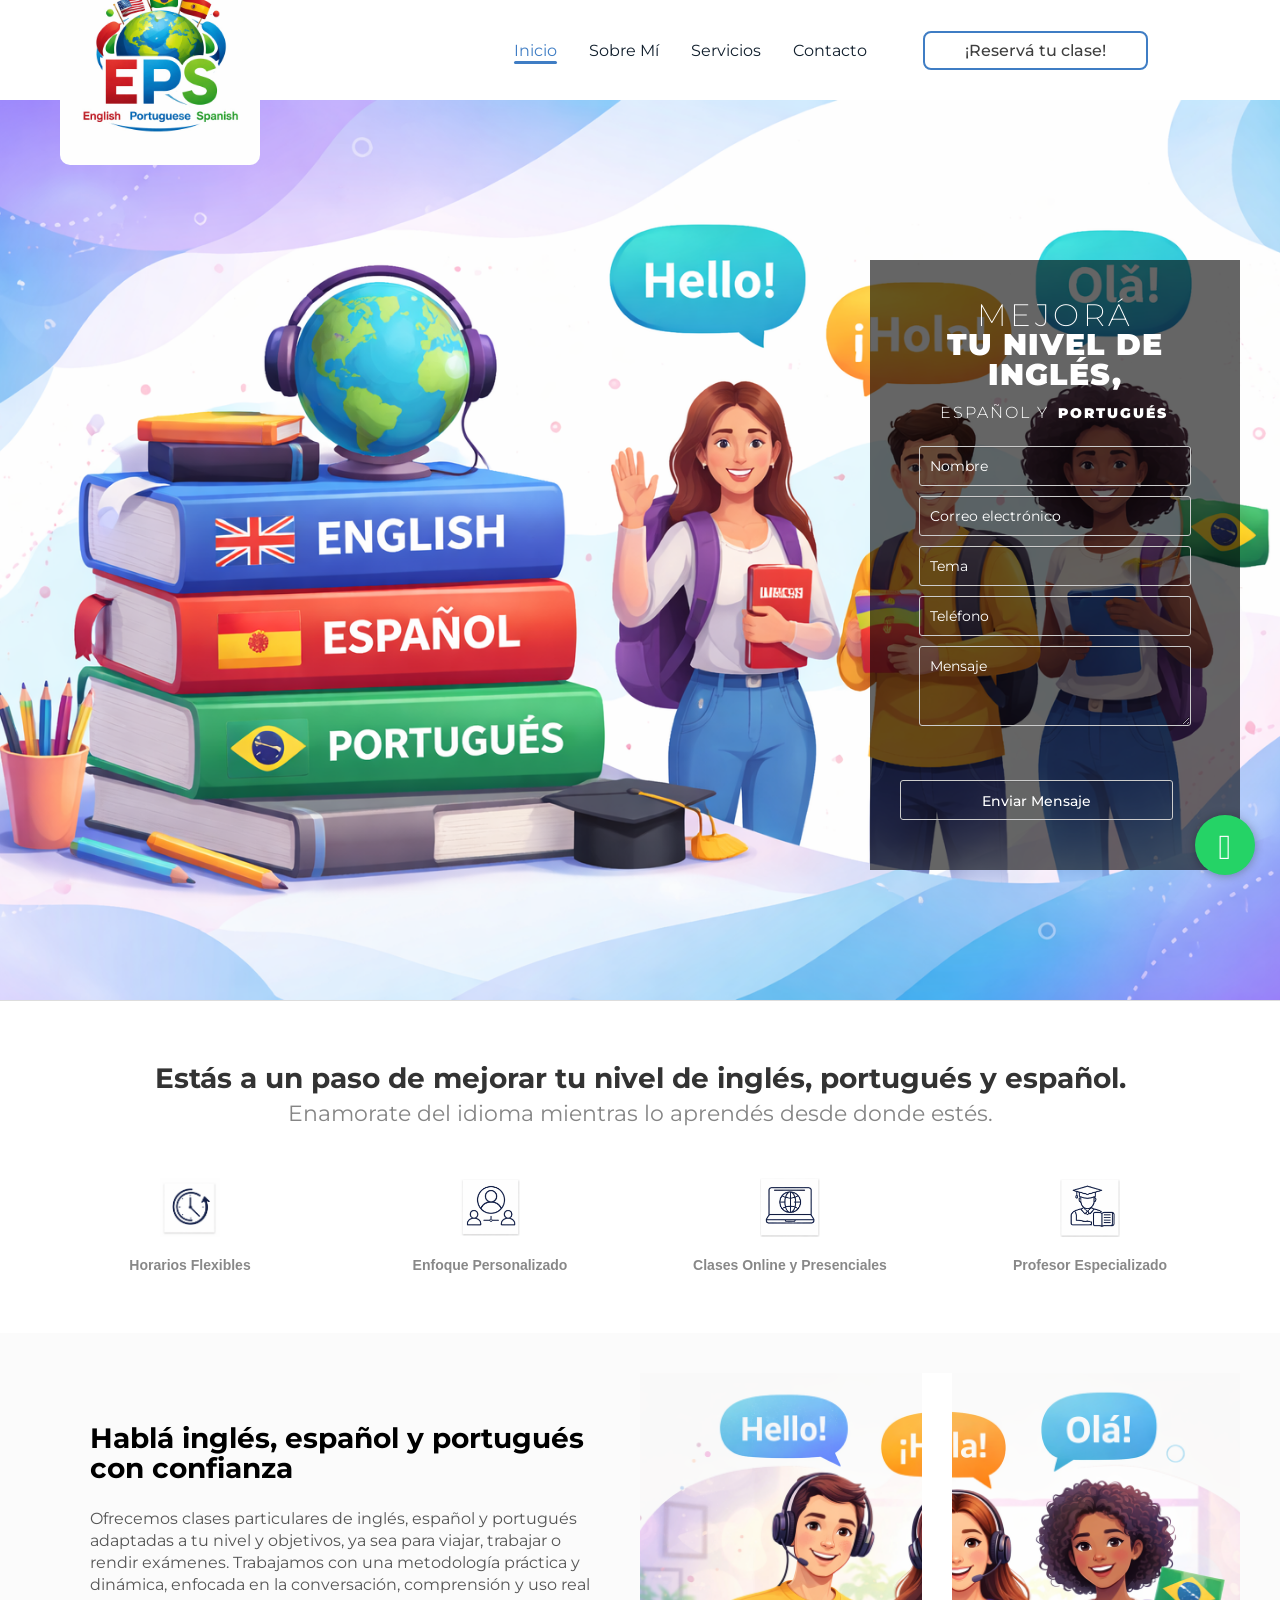
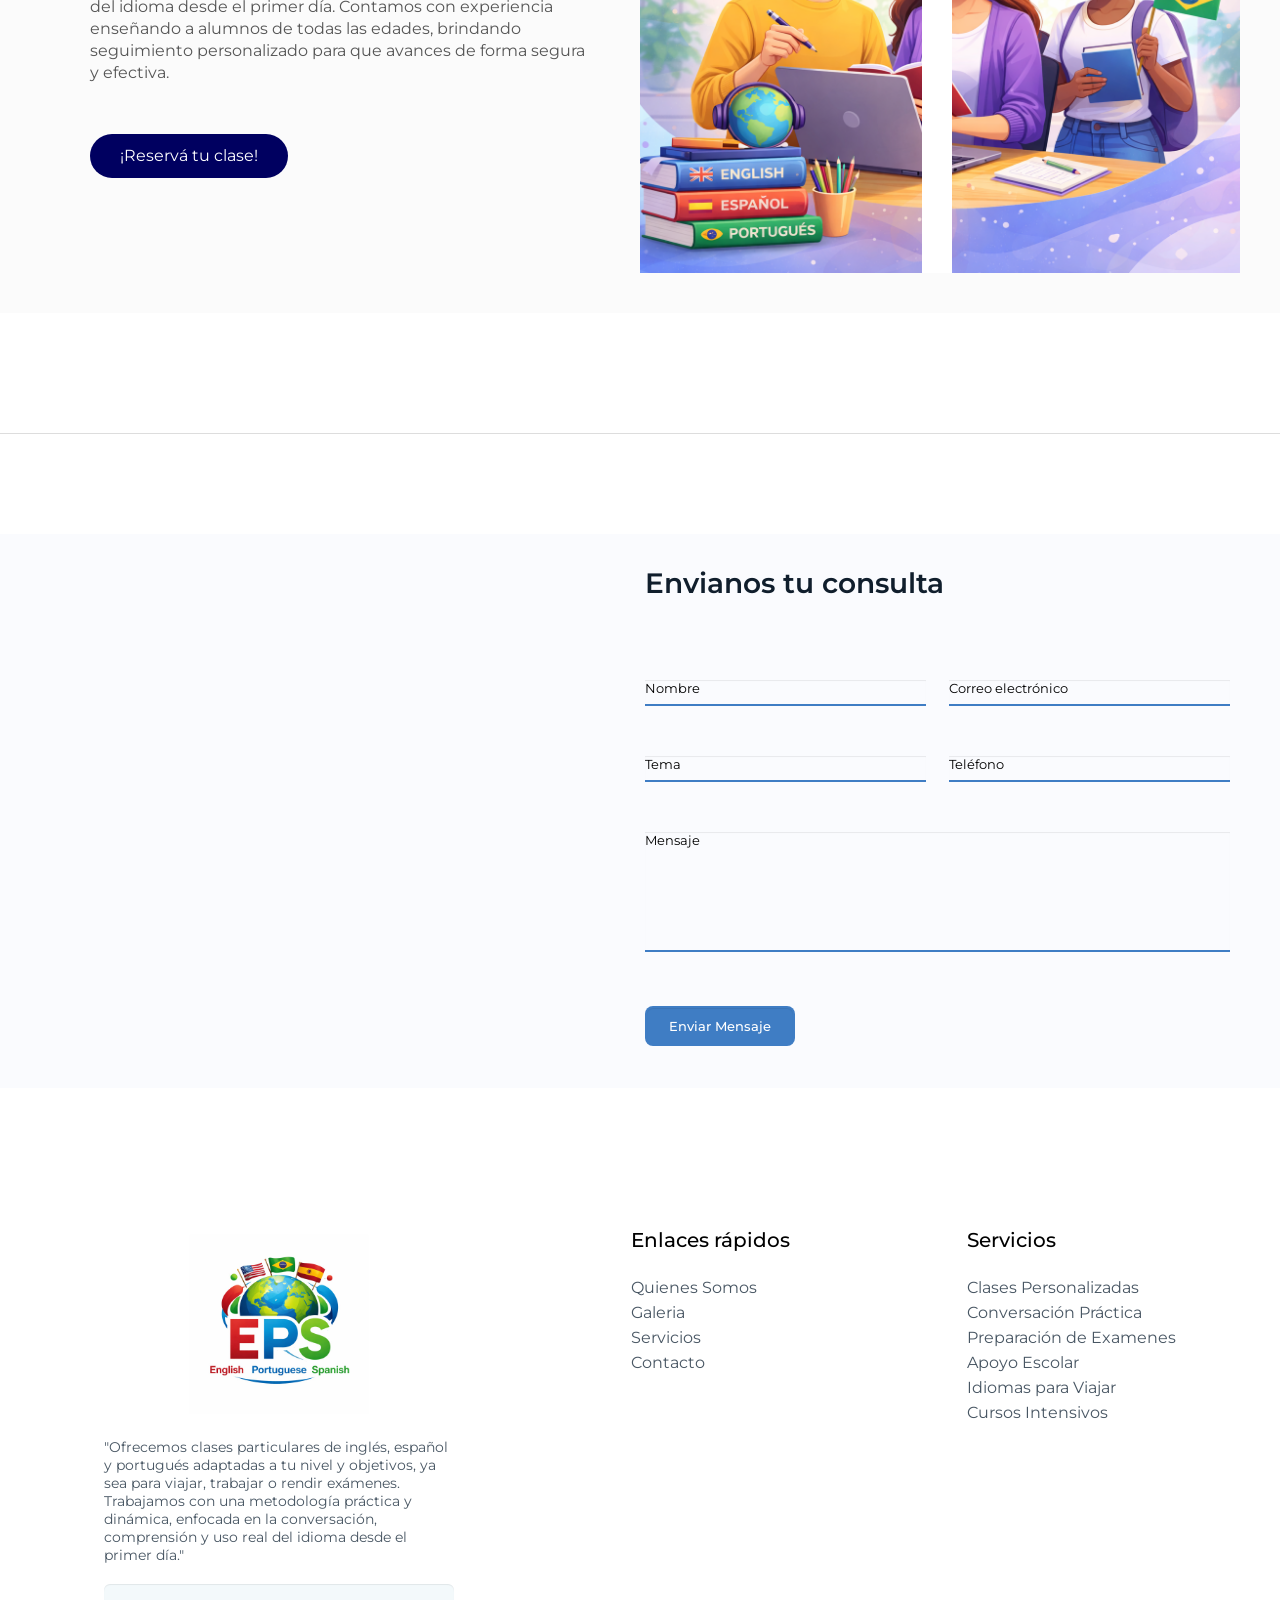
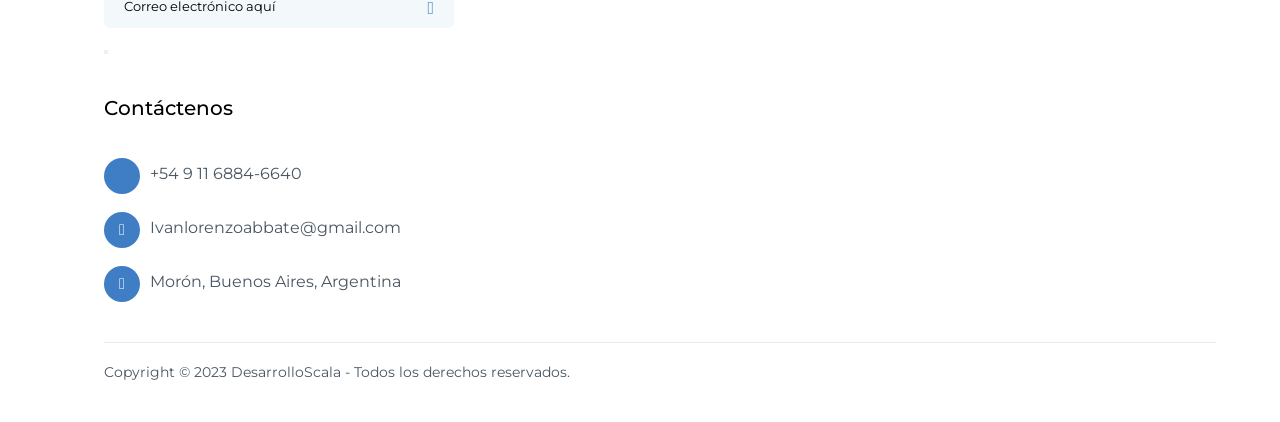
==== index.html @ 0172edfe "ProyectoIvan" ====
<!doctype html>
<html>
<head>
<!-- Google tag (gtag.js) -->
<script async src="https://www.googletagmanager.com/gtag/js?id=G-V6CJ82D95D"></script>
<script>
  window.dataLayer = window.dataLayer || [];
  function gtag(){dataLayer.push(arguments);}
  gtag('js', new Date());

  gtag('config', 'G-V6CJ82D95D');
</script>
<meta charset="utf-8">
<meta name="apple-mobile-web-app-status-bar-style" content="#fff">
<meta name="msapplication-navbutton-color" content="#fff">
<meta name="theme-color" content="#fff">
<link rel="apple-touch-icon-precomposed" href="imagenes/favicon.png?v=V01060220">
<link rel="icon" href="imagenes/favicon.png?v=V01060220"></link>
<link rel="external" href="imagenes/favicon.png?v=<? echo $version;?>"></link>
<meta name="viewport" content="width=device-width" />
<meta http-equiv="Content-Type" content="text/html; charset=utf-8" />
<meta name="SKYPE_TOOLBAR" content="SKYPE_TOOLBAR_PARSER_COMPATIBLE" />
<title>EPS Language Academy</title>
<link href="./imagenes/logooo.jfif" type="image/png" rel="icon">
<meta name="description" content="Laboratorio Especializado en Notebooks"/>

<style>
@import url('https://fonts.googleapis.com/css?family=Montserrat:400,700&display=swap');
</style>
<style type="text/css">
@font-face{font-family:'FontAwesome';src:url('fuentes/fontawesome-webfont.eot?v=4.4.0');src:url('fuentes/fontawesome-webfont.eot?#iefix&v=4.4.0') format('embedded-opentype'),url('fuentes/fontawesome-webfont.woff2?v=4.4.0') format('woff2'),url('fuentes/fontawesome-webfont.woff?v=4.4.0') format('woff'),url('fuentes/fontawesome-webfont.ttf?v=4.4.0') format('truetype'),url('fuentes/fontawesome-webfont.svg?v=4.4.0#fontawesomeregular') format('svg');font-weight:normal;font-style:normal}.fa{display:inline-block;font:normal normal normal 14px/1 FontAwesome;font-size:inherit;text-rendering:auto;-webkit-font-smoothing:antialiased;-moz-osx-font-smoothing:grayscale}.fa-lg{font-size:1.33333333em;line-height:.75em;vertical-align:-15%}.fa-2x{font-size:2em}.fa-3x{font-size:3em}.fa-4x{font-size:4em}.fa-5x{font-size:5em}.fa-fw{width:1.28571429em;text-align:center}.fa-ul{padding-left:0;margin-left:2.14285714em;list-style-type:none}.fa-ul>li{position:relative}.fa-li{position:absolute;left:-2.14285714em;width:2.14285714em;top:.14285714em;text-align:center}.fa-li.fa-lg{left:-1.85714286em}.fa-border{padding:.2em .25em .15em;border:solid .08em #eee;border-radius:.1em}.fa-pull-left{float:left}.fa-pull-right{float:right}.fa.fa-pull-left{margin-right:.3em}.fa.fa-pull-right{margin-left:.3em}.pull-right{float:right}.pull-left{float:left}.fa.pull-left{margin-right:.3em}.fa.pull-right{margin-left:.3em}.fa-spin{-webkit-animation:fa-spin 2s infinite linear;animation:fa-spin 2s infinite linear}.fa-pulse{-webkit-animation:fa-spin 1s infinite steps(8);animation:fa-spin 1s infinite steps(8)}@-webkit-keyframes fa-spin{0%{-webkit-transform:rotate(0deg);transform:rotate(0deg)}100%{-webkit-transform:rotate(359deg);transform:rotate(359deg)}}@keyframes fa-spin{0%{-webkit-transform:rotate(0deg);transform:rotate(0deg)}100%{-webkit-transform:rotate(359deg);transform:rotate(359deg)}}.fa-rotate-90{filter:progid:DXImageTransform.Microsoft.BasicImage(rotation=1);-webkit-transform:rotate(90deg);-ms-transform:rotate(90deg);transform:rotate(90deg)}.fa-rotate-180{filter:progid:DXImageTransform.Microsoft.BasicImage(rotation=2);-webkit-transform:rotate(180deg);-ms-transform:rotate(180deg);transform:rotate(180deg)}.fa-rotate-270{filter:progid:DXImageTransform.Microsoft.BasicImage(rotation=3);-webkit-transform:rotate(270deg);-ms-transform:rotate(270deg);transform:rotate(270deg)}.fa-flip-horizontal{filter:progid:DXImageTransform.Microsoft.BasicImage(rotation=0, mirror=1);-webkit-transform:scale(-1, 1);-ms-transform:scale(-1, 1);transform:scale(-1, 1)}.fa-flip-vertical{filter:progid:DXImageTransform.Microsoft.BasicImage(rotation=2, mirror=1);-webkit-transform:scale(1, -1);-ms-transform:scale(1, -1);transform:scale(1, -1)}:root .fa-rotate-90,:root .fa-rotate-180,:root .fa-rotate-270,:root .fa-flip-horizontal,:root .fa-flip-vertical{filter:none}.fa-stack{position:relative;display:inline-block;width:2em;height:2em;line-height:2em;vertical-align:middle}.fa-stack-1x,.fa-stack-2x{position:absolute;left:0;width:100%;text-align:center}.fa-stack-1x{line-height:inherit}.fa-stack-2x{font-size:2em}.fa-inverse{color:#fff}.fa-glass:before{content:"\f000"}.fa-music:before{content:"\f001"}.fa-search:before{content:"\f002"}.fa-envelope-o:before{content:"\f003"}.fa-heart:before{content:"\f004"}.fa-star:before{content:"\f005"}.fa-star-o:before{content:"\f006"}.fa-user:before{content:"\f007"}.fa-film:before{content:"\f008"}.fa-th-large:before{content:"\f009"}.fa-th:before{content:"\f00a"}.fa-th-list:before{content:"\f00b"}.fa-check:before{content:"\f00c"}.fa-remove:before,.fa-close:before,.fa-times:before{content:"\f00d"}.fa-search-plus:before{content:"\f00e"}.fa-search-minus:before{content:"\f010"}.fa-power-off:before{content:"\f011"}.fa-signal:before{content:"\f012"}.fa-gear:before,.fa-cog:before{content:"\f013"}.fa-trash-o:before{content:"\f014"}.fa-home:before{content:"\f015"}.fa-file-o:before{content:"\f016"}.fa-clock-o:before{content:"\f017"}.fa-road:before{content:"\f018"}.fa-download:before{content:"\f019"}.fa-arrow-circle-o-down:before{content:"\f01a"}.fa-arrow-circle-o-up:before{content:"\f01b"}.fa-inbox:before{content:"\f01c"}.fa-play-circle-o:before{content:"\f01d"}.fa-rotate-right:before,.fa-repeat:before{content:"\f01e"}.fa-refresh:before{content:"\f021"}.fa-list-alt:before{content:"\f022"}.fa-lock:before{content:"\f023"}.fa-flag:before{content:"\f024"}.fa-headphones:before{content:"\f025"}.fa-volume-off:before{content:"\f026"}.fa-volume-down:before{content:"\f027"}.fa-volume-up:before{content:"\f028"}.fa-qrcode:before{content:"\f029"}.fa-barcode:before{content:"\f02a"}.fa-tag:before{content:"\f02b"}.fa-tags:before{content:"\f02c"}.fa-book:before{content:"\f02d"}.fa-bookmark:before{content:"\f02e"}.fa-print:before{content:"\f02f"}.fa-camera:before{content:"\f030"}.fa-font:before{content:"\f031"}.fa-bold:before{content:"\f032"}.fa-italic:before{content:"\f033"}.fa-text-height:before{content:"\f034"}.fa-text-width:before{content:"\f035"}.fa-align-left:before{content:"\f036"}.fa-align-center:before{content:"\f037"}.fa-align-right:before{content:"\f038"}.fa-align-justify:before{content:"\f039"}.fa-list:before{content:"\f03a"}.fa-dedent:before,.fa-outdent:before{content:"\f03b"}.fa-indent:before{content:"\f03c"}.fa-video-camera:before{content:"\f03d"}.fa-photo:before,.fa-image:before,.fa-picture-o:before{content:"\f03e"}.fa-pencil:before{content:"\f040"}.fa-map-marker:before{content:"\f041"}.fa-adjust:before{content:"\f042"}.fa-tint:before{content:"\f043"}.fa-edit:before,.fa-pencil-square-o:before{content:"\f044"}.fa-share-square-o:before{content:"\f045"}.fa-check-square-o:before{content:"\f046"}.fa-arrows:before{content:"\f047"}.fa-step-backward:before{content:"\f048"}.fa-fast-backward:before{content:"\f049"}.fa-backward:before{content:"\f04a"}.fa-play:before{content:"\f04b"}.fa-pause:before{content:"\f04c"}.fa-stop:before{content:"\f04d"}.fa-forward:before{content:"\f04e"}.fa-fast-forward:before{content:"\f050"}.fa-step-forward:before{content:"\f051"}.fa-eject:before{content:"\f052"}.fa-chevron-left:before{content:"\f053"}.fa-chevron-right:before{content:"\f054"}.fa-plus-circle:before{content:"\f055"}.fa-minus-circle:before{content:"\f056"}.fa-times-circle:before{content:"\f057"}.fa-check-circle:before{content:"\f058"}.fa-question-circle:before{content:"\f059"}.fa-info-circle:before{content:"\f05a"}.fa-crosshairs:before{content:"\f05b"}.fa-times-circle-o:before{content:"\f05c"}.fa-check-circle-o:before{content:"\f05d"}.fa-ban:before{content:"\f05e"}.fa-arrow-left:before{content:"\f060"}.fa-arrow-right:before{content:"\f061"}.fa-arrow-up:before{content:"\f062"}.fa-arrow-down:before{content:"\f063"}.fa-mail-forward:before,.fa-share:before{content:"\f064"}.fa-expand:before{content:"\f065"}.fa-compress:before{content:"\f066"}.fa-plus:before{content:"\f067"}.fa-minus:before{content:"\f068"}.fa-asterisk:before{content:"\f069"}.fa-exclamation-circle:before{content:"\f06a"}.fa-gift:before{content:"\f06b"}.fa-leaf:before{content:"\f06c"}.fa-fire:before{content:"\f06d"}.fa-eye:before{content:"\f06e"}.fa-eye-slash:before{content:"\f070"}.fa-warning:before,.fa-exclamation-triangle:before{content:"\f071"}.fa-plane:before{content:"\f072"}.fa-calendar:before{content:"\f073"}.fa-random:before{content:"\f074"}.fa-comment:before{content:"\f075"}.fa-magnet:before{content:"\f076"}.fa-chevron-up:before{content:"\f077"}.fa-chevron-down:before{content:"\f078"}.fa-retweet:before{content:"\f079"}.fa-shopping-cart:before{content:"\f07a"}.fa-folder:before{content:"\f07b"}.fa-folder-open:before{content:"\f07c"}.fa-arrows-v:before{content:"\f07d"}.fa-arrows-h:before{content:"\f07e"}.fa-bar-chart-o:before,.fa-bar-chart:before{content:"\f080"}.fa-twitter-square:before{content:"\f081"}.fa-facebook-square:before{content:"\f082"}.fa-camera-retro:before{content:"\f083"}.fa-key:before{content:"\f084"}.fa-gears:before,.fa-cogs:before{content:"\f085"}.fa-comments:before{content:"\f086"}.fa-thumbs-o-up:before{content:"\f087"}.fa-thumbs-o-down:before{content:"\f088"}.fa-star-half:before{content:"\f089"}.fa-heart-o:before{content:"\f08a"}.fa-sign-out:before{content:"\f08b"}.fa-linkedin-square:before{content:"\f08c"}.fa-thumb-tack:before{content:"\f08d"}.fa-external-link:before{content:"\f08e"}.fa-sign-in:before{content:"\f090"}.fa-trophy:before{content:"\f091"}.fa-github-square:before{content:"\f092"}.fa-upload:before{content:"\f093"}.fa-lemon-o:before{content:"\f094"}.fa-phone:before{content:"\f095"}.fa-square-o:before{content:"\f096"}.fa-bookmark-o:before{content:"\f097"}.fa-phone-square:before{content:"\f098"}.fa-twitter:before{content:"\f099"}.fa-facebook-f:before,.fa-facebook:before{content:"\f09a"}.fa-github:before{content:"\f09b"}.fa-unlock:before{content:"\f09c"}.fa-credit-card:before{content:"\f09d"}.fa-feed:before,.fa-rss:before{content:"\f09e"}.fa-hdd-o:before{content:"\f0a0"}.fa-bullhorn:before{content:"\f0a1"}.fa-bell:before{content:"\f0f3"}.fa-certificate:before{content:"\f0a3"}.fa-hand-o-right:before{content:"\f0a4"}.fa-hand-o-left:before{content:"\f0a5"}.fa-hand-o-up:before{content:"\f0a6"}.fa-hand-o-down:before{content:"\f0a7"}.fa-arrow-circle-left:before{content:"\f0a8"}.fa-arrow-circle-right:before{content:"\f0a9"}.fa-arrow-circle-up:before{content:"\f0aa"}.fa-arrow-circle-down:before{content:"\f0ab"}.fa-globe:before{content:"\f0ac"}.fa-wrench:before{content:"\f0ad"}.fa-tasks:before{content:"\f0ae"}.fa-filter:before{content:"\f0b0"}.fa-briefcase:before{content:"\f0b1"}.fa-arrows-alt:before{content:"\f0b2"}.fa-group:before,.fa-users:before{content:"\f0c0"}.fa-chain:before,.fa-link:before{content:"\f0c1"}.fa-cloud:before{content:"\f0c2"}.fa-flask:before{content:"\f0c3"}.fa-cut:before,.fa-scissors:before{content:"\f0c4"}.fa-copy:before,.fa-files-o:before{content:"\f0c5"}.fa-paperclip:before{content:"\f0c6"}.fa-save:before,.fa-floppy-o:before{content:"\f0c7"}.fa-square:before{content:"\f0c8"}.fa-navicon:before,.fa-reorder:before,.fa-bars:before{content:"\f0c9"}.fa-list-ul:before{content:"\f0ca"}.fa-list-ol:before{content:"\f0cb"}.fa-strikethrough:before{content:"\f0cc"}.fa-underline:before{content:"\f0cd"}.fa-table:before{content:"\f0ce"}.fa-magic:before{content:"\f0d0"}.fa-truck:before{content:"\f0d1"}.fa-pinterest:before{content:"\f0d2"}.fa-pinterest-square:before{content:"\f0d3"}.fa-google-plus-square:before{content:"\f0d4"}.fa-google-plus:before{content:"\f0d5"}.fa-money:before{content:"\f0d6"}.fa-caret-down:before{content:"\f0d7"}.fa-caret-up:before{content:"\f0d8"}.fa-caret-left:before{content:"\f0d9"}.fa-caret-right:before{content:"\f0da"}.fa-columns:before{content:"\f0db"}.fa-unsorted:before,.fa-sort:before{content:"\f0dc"}.fa-sort-down:before,.fa-sort-desc:before{content:"\f0dd"}.fa-sort-up:before,.fa-sort-asc:before{content:"\f0de"}.fa-envelope:before{content:"\f0e0"}.fa-linkedin:before{content:"\f0e1"}.fa-rotate-left:before,.fa-undo:before{content:"\f0e2"}.fa-legal:before,.fa-gavel:before{content:"\f0e3"}.fa-dashboard:before,.fa-tachometer:before{content:"\f0e4"}.fa-comment-o:before{content:"\f0e5"}.fa-comments-o:before{content:"\f0e6"}.fa-flash:before,.fa-bolt:before{content:"\f0e7"}.fa-sitemap:before{content:"\f0e8"}.fa-umbrella:before{content:"\f0e9"}.fa-paste:before,.fa-clipboard:before{content:"\f0ea"}.fa-lightbulb-o:before{content:"\f0eb"}.fa-exchange:before{content:"\f0ec"}.fa-cloud-download:before{content:"\f0ed"}.fa-cloud-upload:before{content:"\f0ee"}.fa-user-md:before{content:"\f0f0"}.fa-stethoscope:before{content:"\f0f1"}.fa-suitcase:before{content:"\f0f2"}.fa-bell-o:before{content:"\f0a2"}.fa-coffee:before{content:"\f0f4"}.fa-cutlery:before{content:"\f0f5"}.fa-file-text-o:before{content:"\f0f6"}.fa-building-o:before{content:"\f0f7"}.fa-hospital-o:before{content:"\f0f8"}.fa-ambulance:before{content:"\f0f9"}.fa-medkit:before{content:"\f0fa"}.fa-fighter-jet:before{content:"\f0fb"}.fa-beer:before{content:"\f0fc"}.fa-h-square:before{content:"\f0fd"}.fa-plus-square:before{content:"\f0fe"}.fa-angle-double-left:before{content:"\f100"}.fa-angle-double-right:before{content:"\f101"}.fa-angle-double-up:before{content:"\f102"}.fa-angle-double-down:before{content:"\f103"}.fa-angle-left:before{content:"\f104"}.fa-angle-right:before{content:"\f105"}.fa-angle-up:before{content:"\f106"}.fa-angle-down:before{content:"\f107"}.fa-desktop:before{content:"\f108"}.fa-laptop:before{content:"\f109"}.fa-tablet:before{content:"\f10a"}.fa-mobile-phone:before,.fa-mobile:before{content:"\f10b"}.fa-circle-o:before{content:"\f10c"}.fa-quote-left:before{content:"\f10d"}.fa-quote-right:before{content:"\f10e"}.fa-spinner:before{content:"\f110"}.fa-circle:before{content:"\f111"}.fa-mail-reply:before,.fa-reply:before{content:"\f112"}.fa-github-alt:before{content:"\f113"}.fa-folder-o:before{content:"\f114"}.fa-folder-open-o:before{content:"\f115"}.fa-smile-o:before{content:"\f118"}.fa-frown-o:before{content:"\f119"}.fa-meh-o:before{content:"\f11a"}.fa-gamepad:before{content:"\f11b"}.fa-keyboard-o:before{content:"\f11c"}.fa-flag-o:before{content:"\f11d"}.fa-flag-checkered:before{content:"\f11e"}.fa-terminal:before{content:"\f120"}.fa-code:before{content:"\f121"}.fa-mail-reply-all:before,.fa-reply-all:before{content:"\f122"}.fa-star-half-empty:before,.fa-star-half-full:before,.fa-star-half-o:before{content:"\f123"}.fa-location-arrow:before{content:"\f124"}.fa-crop:before{content:"\f125"}.fa-code-fork:before{content:"\f126"}.fa-unlink:before,.fa-chain-broken:before{content:"\f127"}.fa-question:before{content:"\f128"}.fa-info:before{content:"\f129"}.fa-exclamation:before{content:"\f12a"}.fa-superscript:before{content:"\f12b"}.fa-subscript:before{content:"\f12c"}.fa-eraser:before{content:"\f12d"}.fa-puzzle-piece:before{content:"\f12e"}.fa-microphone:before{content:"\f130"}.fa-microphone-slash:before{content:"\f131"}.fa-shield:before{content:"\f132"}.fa-calendar-o:before{content:"\f133"}.fa-fire-extinguisher:before{content:"\f134"}.fa-rocket:before{content:"\f135"}.fa-maxcdn:before{content:"\f136"}.fa-chevron-circle-left:before{content:"\f137"}.fa-chevron-circle-right:before{content:"\f138"}.fa-chevron-circle-up:before{content:"\f139"}.fa-chevron-circle-down:before{content:"\f13a"}.fa-html5:before{content:"\f13b"}.fa-css3:before{content:"\f13c"}.fa-anchor:before{content:"\f13d"}.fa-unlock-alt:before{content:"\f13e"}.fa-bullseye:before{content:"\f140"}.fa-ellipsis-h:before{content:"\f141"}.fa-ellipsis-v:before{content:"\f142"}.fa-rss-square:before{content:"\f143"}.fa-play-circle:before{content:"\f144"}.fa-ticket:before{content:"\f145"}.fa-minus-square:before{content:"\f146"}.fa-minus-square-o:before{content:"\f147"}.fa-level-up:before{content:"\f148"}.fa-level-down:before{content:"\f149"}.fa-check-square:before{content:"\f14a"}.fa-pencil-square:before{content:"\f14b"}.fa-external-link-square:before{content:"\f14c"}.fa-share-square:before{content:"\f14d"}.fa-compass:before{content:"\f14e"}.fa-toggle-down:before,.fa-caret-square-o-down:before{content:"\f150"}.fa-toggle-up:before,.fa-caret-square-o-up:before{content:"\f151"}.fa-toggle-right:before,.fa-caret-square-o-right:before{content:"\f152"}.fa-euro:before,.fa-eur:before{content:"\f153"}.fa-gbp:before{content:"\f154"}.fa-dollar:before,.fa-usd:before{content:"\f155"}.fa-rupee:before,.fa-inr:before{content:"\f156"}.fa-cny:before,.fa-rmb:before,.fa-yen:before,.fa-jpy:before{content:"\f157"}.fa-ruble:before,.fa-rouble:before,.fa-rub:before{content:"\f158"}.fa-won:before,.fa-krw:before{content:"\f159"}.fa-bitcoin:before,.fa-btc:before{content:"\f15a"}.fa-file:before{content:"\f15b"}.fa-file-text:before{content:"\f15c"}.fa-sort-alpha-asc:before{content:"\f15d"}.fa-sort-alpha-desc:before{content:"\f15e"}.fa-sort-amount-asc:before{content:"\f160"}.fa-sort-amount-desc:before{content:"\f161"}.fa-sort-numeric-asc:before{content:"\f162"}.fa-sort-numeric-desc:before{content:"\f163"}.fa-thumbs-up:before{content:"\f164"}.fa-thumbs-down:before{content:"\f165"}.fa-youtube-square:before{content:"\f166"}.fa-youtube:before{content:"\f167"}.fa-xing:before{content:"\f168"}.fa-xing-square:before{content:"\f169"}.fa-youtube-play:before{content:"\f16a"}.fa-dropbox:before{content:"\f16b"}.fa-stack-overflow:before{content:"\f16c"}.fa-instagram:before{content:"\f16d"}.fa-flickr:before{content:"\f16e"}.fa-adn:before{content:"\f170"}.fa-bitbucket:before{content:"\f171"}.fa-bitbucket-square:before{content:"\f172"}.fa-tumblr:before{content:"\f173"}.fa-tumblr-square:before{content:"\f174"}.fa-long-arrow-down:before{content:"\f175"}.fa-long-arrow-up:before{content:"\f176"}.fa-long-arrow-left:before{content:"\f177"}.fa-long-arrow-right:before{content:"\f178"}.fa-apple:before{content:"\f179"}.fa-windows:before{content:"\f17a"}.fa-android:before{content:"\f17b"}.fa-linux:before{content:"\f17c"}.fa-dribbble:before{content:"\f17d"}.fa-skype:before{content:"\f17e"}.fa-foursquare:before{content:"\f180"}.fa-trello:before{content:"\f181"}.fa-female:before{content:"\f182"}.fa-male:before{content:"\f183"}.fa-gittip:before,.fa-gratipay:before{content:"\f184"}.fa-sun-o:before{content:"\f185"}.fa-moon-o:before{content:"\f186"}.fa-archive:before{content:"\f187"}.fa-bug:before{content:"\f188"}.fa-vk:before{content:"\f189"}.fa-weibo:before{content:"\f18a"}.fa-renren:before{content:"\f18b"}.fa-pagelines:before{content:"\f18c"}.fa-stack-exchange:before{content:"\f18d"}.fa-arrow-circle-o-right:before{content:"\f18e"}.fa-arrow-circle-o-left:before{content:"\f190"}.fa-toggle-left:before,.fa-caret-square-o-left:before{content:"\f191"}.fa-dot-circle-o:before{content:"\f192"}.fa-wheelchair:before{content:"\f193"}.fa-vimeo-square:before{content:"\f194"}.fa-turkish-lira:before,.fa-try:before{content:"\f195"}.fa-plus-square-o:before{content:"\f196"}.fa-space-shuttle:before{content:"\f197"}.fa-slack:before{content:"\f198"}.fa-envelope-square:before{content:"\f199"}.fa-wordpress:before{content:"\f19a"}.fa-openid:before{content:"\f19b"}.fa-institution:before,.fa-bank:before,.fa-university:before{content:"\f19c"}.fa-mortar-board:before,.fa-graduation-cap:before{content:"\f19d"}.fa-yahoo:before{content:"\f19e"}.fa-google:before{content:"\f1a0"}.fa-reddit:before{content:"\f1a1"}.fa-reddit-square:before{content:"\f1a2"}.fa-stumbleupon-circle:before{content:"\f1a3"}.fa-stumbleupon:before{content:"\f1a4"}.fa-delicious:before{content:"\f1a5"}.fa-digg:before{content:"\f1a6"}.fa-pied-piper:before{content:"\f1a7"}.fa-pied-piper-alt:before{content:"\f1a8"}.fa-drupal:before{content:"\f1a9"}.fa-joomla:before{content:"\f1aa"}.fa-language:before{content:"\f1ab"}.fa-fax:before{content:"\f1ac"}.fa-building:before{content:"\f1ad"}.fa-child:before{content:"\f1ae"}.fa-paw:before{content:"\f1b0"}.fa-spoon:before{content:"\f1b1"}.fa-cube:before{content:"\f1b2"}.fa-cubes:before{content:"\f1b3"}.fa-behance:before{content:"\f1b4"}.fa-behance-square:before{content:"\f1b5"}.fa-steam:before{content:"\f1b6"}.fa-steam-square:before{content:"\f1b7"}.fa-recycle:before{content:"\f1b8"}.fa-automobile:before,.fa-car:before{content:"\f1b9"}.fa-cab:before,.fa-taxi:before{content:"\f1ba"}.fa-tree:before{content:"\f1bb"}.fa-spotify:before{content:"\f1bc"}.fa-deviantart:before{content:"\f1bd"}.fa-soundcloud:before{content:"\f1be"}.fa-database:before{content:"\f1c0"}.fa-file-pdf-o:before{content:"\f1c1"}.fa-file-word-o:before{content:"\f1c2"}.fa-file-excel-o:before{content:"\f1c3"}.fa-file-powerpoint-o:before{content:"\f1c4"}.fa-file-photo-o:before,.fa-file-picture-o:before,.fa-file-image-o:before{content:"\f1c5"}.fa-file-zip-o:before,.fa-file-archive-o:before{content:"\f1c6"}.fa-file-sound-o:before,.fa-file-audio-o:before{content:"\f1c7"}.fa-file-movie-o:before,.fa-file-video-o:before{content:"\f1c8"}.fa-file-code-o:before{content:"\f1c9"}.fa-vine:before{content:"\f1ca"}.fa-codepen:before{content:"\f1cb"}.fa-jsfiddle:before{content:"\f1cc"}.fa-life-bouy:before,.fa-life-buoy:before,.fa-life-saver:before,.fa-support:before,.fa-life-ring:before{content:"\f1cd"}.fa-circle-o-notch:before{content:"\f1ce"}.fa-ra:before,.fa-rebel:before{content:"\f1d0"}.fa-ge:before,.fa-empire:before{content:"\f1d1"}.fa-git-square:before{content:"\f1d2"}.fa-git:before{content:"\f1d3"}.fa-y-combinator-square:before,.fa-yc-square:before,.fa-hacker-news:before{content:"\f1d4"}.fa-tencent-weibo:before{content:"\f1d5"}.fa-qq:before{content:"\f1d6"}.fa-wechat:before,.fa-weixin:before{content:"\f1d7"}.fa-send:before,.fa-paper-plane:before{content:"\f1d8"}.fa-send-o:before,.fa-paper-plane-o:before{content:"\f1d9"}.fa-history:before{content:"\f1da"}.fa-circle-thin:before{content:"\f1db"}.fa-header:before{content:"\f1dc"}.fa-paragraph:before{content:"\f1dd"}.fa-sliders:before{content:"\f1de"}.fa-share-alt:before{content:"\f1e0"}.fa-share-alt-square:before{content:"\f1e1"}.fa-bomb:before{content:"\f1e2"}.fa-soccer-ball-o:before,.fa-futbol-o:before{content:"\f1e3"}.fa-tty:before{content:"\f1e4"}.fa-binoculars:before{content:"\f1e5"}.fa-plug:before{content:"\f1e6"}.fa-slideshare:before{content:"\f1e7"}.fa-twitch:before{content:"\f1e8"}.fa-yelp:before{content:"\f1e9"}.fa-newspaper-o:before{content:"\f1ea"}.fa-wifi:before{content:"\f1eb"}.fa-calculator:before{content:"\f1ec"}.fa-paypal:before{content:"\f1ed"}.fa-google-wallet:before{content:"\f1ee"}.fa-cc-visa:before{content:"\f1f0"}.fa-cc-mastercard:before{content:"\f1f1"}.fa-cc-discover:before{content:"\f1f2"}.fa-cc-amex:before{content:"\f1f3"}.fa-cc-paypal:before{content:"\f1f4"}.fa-cc-stripe:before{content:"\f1f5"}.fa-bell-slash:before{content:"\f1f6"}.fa-bell-slash-o:before{content:"\f1f7"}.fa-trash:before{content:"\f1f8"}.fa-copyright:before{content:"\f1f9"}.fa-at:before{content:"\f1fa"}.fa-eyedropper:before{content:"\f1fb"}.fa-paint-brush:before{content:"\f1fc"}.fa-birthday-cake:before{content:"\f1fd"}.fa-area-chart:before{content:"\f1fe"}.fa-pie-chart:before{content:"\f200"}.fa-line-chart:before{content:"\f201"}.fa-lastfm:before{content:"\f202"}.fa-lastfm-square:before{content:"\f203"}.fa-toggle-off:before{content:"\f204"}.fa-toggle-on:before{content:"\f205"}.fa-bicycle:before{content:"\f206"}.fa-bus:before{content:"\f207"}.fa-ioxhost:before{content:"\f208"}.fa-angellist:before{content:"\f209"}.fa-cc:before{content:"\f20a"}.fa-shekel:before,.fa-sheqel:before,.fa-ils:before{content:"\f20b"}.fa-meanpath:before{content:"\f20c"}.fa-buysellads:before{content:"\f20d"}.fa-connectdevelop:before{content:"\f20e"}.fa-dashcube:before{content:"\f210"}.fa-forumbee:before{content:"\f211"}.fa-leanpub:before{content:"\f212"}.fa-sellsy:before{content:"\f213"}.fa-shirtsinbulk:before{content:"\f214"}.fa-simplybuilt:before{content:"\f215"}.fa-skyatlas:before{content:"\f216"}.fa-cart-plus:before{content:"\f217"}.fa-cart-arrow-down:before{content:"\f218"}.fa-diamond:before{content:"\f219"}.fa-ship:before{content:"\f21a"}.fa-user-secret:before{content:"\f21b"}.fa-motorcycle:before{content:"\f21c"}.fa-street-view:before{content:"\f21d"}.fa-heartbeat:before{content:"\f21e"}.fa-venus:before{content:"\f221"}.fa-mars:before{content:"\f222"}.fa-mercury:before{content:"\f223"}.fa-intersex:before,.fa-transgender:before{content:"\f224"}.fa-transgender-alt:before{content:"\f225"}.fa-venus-double:before{content:"\f226"}.fa-mars-double:before{content:"\f227"}.fa-venus-mars:before{content:"\f228"}.fa-mars-stroke:before{content:"\f229"}.fa-mars-stroke-v:before{content:"\f22a"}.fa-mars-stroke-h:before{content:"\f22b"}.fa-neuter:before{content:"\f22c"}.fa-genderless:before{content:"\f22d"}.fa-facebook-official:before{content:"\f230"}.fa-pinterest-p:before{content:"\f231"}.fa-whatsapp:before{content:"\f232"}.fa-server:before{content:"\f233"}.fa-user-plus:before{content:"\f234"}.fa-user-times:before{content:"\f235"}.fa-hotel:before,.fa-bed:before{content:"\f236"}.fa-viacoin:before{content:"\f237"}.fa-train:before{content:"\f238"}.fa-subway:before{content:"\f239"}.fa-medium:before{content:"\f23a"}.fa-yc:before,.fa-y-combinator:before{content:"\f23b"}.fa-optin-monster:before{content:"\f23c"}.fa-opencart:before{content:"\f23d"}.fa-expeditedssl:before{content:"\f23e"}.fa-battery-4:before,.fa-battery-full:before{content:"\f240"}.fa-battery-3:before,.fa-battery-three-quarters:before{content:"\f241"}.fa-battery-2:before,.fa-battery-half:before{content:"\f242"}.fa-battery-1:before,.fa-battery-quarter:before{content:"\f243"}.fa-battery-0:before,.fa-battery-empty:before{content:"\f244"}.fa-mouse-pointer:before{content:"\f245"}.fa-i-cursor:before{content:"\f246"}.fa-object-group:before{content:"\f247"}.fa-object-ungroup:before{content:"\f248"}.fa-sticky-note:before{content:"\f249"}.fa-sticky-note-o:before{content:"\f24a"}.fa-cc-jcb:before{content:"\f24b"}.fa-cc-diners-club:before{content:"\f24c"}.fa-clone:before{content:"\f24d"}.fa-balance-scale:before{content:"\f24e"}.fa-hourglass-o:before{content:"\f250"}.fa-hourglass-1:before,.fa-hourglass-start:before{content:"\f251"}.fa-hourglass-2:before,.fa-hourglass-half:before{content:"\f252"}.fa-hourglass-3:before,.fa-hourglass-end:before{content:"\f253"}.fa-hourglass:before{content:"\f254"}.fa-hand-grab-o:before,.fa-hand-rock-o:before{content:"\f255"}.fa-hand-stop-o:before,.fa-hand-paper-o:before{content:"\f256"}.fa-hand-scissors-o:before{content:"\f257"}.fa-hand-lizard-o:before{content:"\f258"}.fa-hand-spock-o:before{content:"\f259"}.fa-hand-pointer-o:before{content:"\f25a"}.fa-hand-peace-o:before{content:"\f25b"}.fa-trademark:before{content:"\f25c"}.fa-registered:before{content:"\f25d"}.fa-creative-commons:before{content:"\f25e"}.fa-gg:before{content:"\f260"}.fa-gg-circle:before{content:"\f261"}.fa-tripadvisor:before{content:"\f262"}.fa-odnoklassniki:before{content:"\f263"}.fa-odnoklassniki-square:before{content:"\f264"}.fa-get-pocket:before{content:"\f265"}.fa-wikipedia-w:before{content:"\f266"}.fa-safari:before{content:"\f267"}.fa-chrome:before{content:"\f268"}.fa-firefox:before{content:"\f269"}.fa-opera:before{content:"\f26a"}.fa-internet-explorer:before{content:"\f26b"}.fa-tv:before,.fa-television:before{content:"\f26c"}.fa-contao:before{content:"\f26d"}.fa-500px:before{content:"\f26e"}.fa-amazon:before{content:"\f270"}.fa-calendar-plus-o:before{content:"\f271"}.fa-calendar-minus-o:before{content:"\f272"}.fa-calendar-times-o:before{content:"\f273"}.fa-calendar-check-o:before{content:"\f274"}.fa-industry:before{content:"\f275"}.fa-map-pin:before{content:"\f276"}.fa-map-signs:before{content:"\f277"}.fa-map-o:before{content:"\f278"}.fa-map:before{content:"\f279"}.fa-commenting:before{content:"\f27a"}.fa-commenting-o:before{content:"\f27b"}.fa-houzz:before{content:"\f27c"}.fa-vimeo:before{content:"\f27d"}.fa-black-tie:before{content:"\f27e"}.fa-fonticons:before{content:"\f280"}
.lSSlideOuter{overflow:hidden;-webkit-touch-callout:none;-webkit-user-select:none;-khtml-user-select:none;-moz-user-select:none;-ms-user-select:none;user-select:none}.lightSlider:before,.lightSlider:after{content:" ";display:table}.lightSlider{overflow:hidden;margin:0}.lSSlideWrapper{max-width:100%;overflow:hidden;position:relative}.lSSlideWrapper > .lightSlider:after{clear:both}.lSSlideWrapper .lSSlide{-webkit-transform:translate(0px,0px);-ms-transform:translate(0px,0px);transform:translate(0px,0px);-webkit-transition:all 1s;-webkit-transition-property:-webkit-transform,height;-moz-transition-property:-moz-transform,height;transition-property:transform,height;-webkit-transition-duration:inherit!important;transition-duration:inherit!important;-webkit-transition-timing-function:inherit!important;transition-timing-function:inherit!important}.lSSlideWrapper .lSFade{position:relative}.lSSlideWrapper .lSFade > *{position:absolute!important;top:0;left:0;z-index:9;margin-right:0;width:100%}.lSSlideWrapper.usingCss .lSFade > *{opacity:0;-webkit-transition-delay:0;transition-delay:0;-webkit-transition-duration:inherit!important;transition-duration:inherit!important;-webkit-transition-property:opacity;transition-property:opacity;-webkit-transition-timing-function:inherit!important;transition-timing-function:inherit!important}.lSSlideWrapper .lSFade > .active{z-index:10}.lSSlideWrapper.usingCss .lSFade > .active{opacity:1}.lSSlideOuter .lSPager.lSpg{margin:10px 0 0;padding:0;text-align:center}.lSSlideOuter .lSPager.lSpg > li{margin:20px 0;cursor:pointer;display:inline-block;padding:0 5px}.lSSlideOuter .lSPager.lSpg > li a{background-color:#222;border-radius:30px;display:inline-block;height:8px;overflow:hidden;text-indent:-999em;width:8px;position:relative;z-index:99;-webkit-transition:all .5s linear 0;transition:all .5s linear 0}.lSSlideOuter .lSPager.lSpg > li:hover a,.lSSlideOuter .lSPager.lSpg > li.active a{background-color:#777}.lSSlideOuter .media{opacity:.8}.lSSlideOuter .media.active{opacity:1}.lSSlideOuter .lSPager.lSGallery{list-style:none outside none;padding-left:0;margin:0;overflow:hidden;transform:translate3d(0px,0px,0px);-moz-transform:translate3d(0px,0px,0px);-ms-transform:translate3d(0px,0px,0px);-webkit-transform:translate3d(0px,0px,0px);-o-transform:translate3d(0px,0px,0px);-webkit-transition-property:-webkit-transform;-moz-transition-property:-moz-transform;-webkit-touch-callout:none;-webkit-user-select:none;-khtml-user-select:none;-moz-user-select:none;-ms-user-select:none;user-select:none}.lSSlideOuter .lSPager.lSGallery li{overflow:hidden;-webkit-transition:border-radius .12s linear 0 .35s linear 0;transition:border-radius .12s linear 0 .35s linear 0}.lSSlideOuter .lSPager.lSGallery li.active,.lSSlideOuter .lSPager.lSGallery li:hover{border-radius:5px}.lSSlideOuter .lSPager.lSGallery img{display:block;height:auto;max-width:100%}.lSSlideOuter .lSPager.lSGallery:before,.lSSlideOuter .lSPager.lSGallery:after{content:" ";display:table}.lSSlideOuter .lSPager.lSGallery:after{clear:both}.lSAction > a{width:35px;display:block;top:50%;height:66px;background-image:url(imagenes/arrow-slides.png);cursor:pointer;position:absolute;z-index:99;margin-top:0;opacity:.5;-webkit-transition:opacity .35s linear 0;transition:opacity .35s linear 0}.lSAction > a:hover{opacity:1}.lSAction > .lSPrev{background-position:0 0;left:0}.lSAction > .lSNext{background-position:-35px 0;right:0}.lSAction > a.disabled{pointer-events:none}.cS-hidden{height:1px;opacity:0;filter:alpha(opacity=0);overflow:hidden}.lSSlideOuter.vertical{position:relative}.lSSlideOuter.vertical.noPager{padding-right:0!important}.lSSlideOuter.vertical .lSGallery{position:absolute!important;right:0;top:0}.lSSlideOuter.vertical .lightSlider > *{width:100%!important;max-width:none!important}.lSSlideOuter.vertical .lSAction > a{left:50%;margin-left:-14px;margin-top:0}.lSSlideOuter.vertical .lSAction > .lSNext{background-position:31px -31px;bottom:10px;top:auto}.lSSlideOuter.vertical .lSAction > .lSPrev{background-position:0 -31px;bottom:auto;top:10px}.lSSlideOuter.lSrtl{direction:rtl}.lSSlideOuter .lightSlider,.lSSlideOuter .lSPager{padding-left:0;list-style:none outside none}.lSSlideOuter.lSrtl .lightSlider,.lSSlideOuter.lSrtl .lSPager{padding-right:0}.lSSlideOuter .lightSlider > *,.lSSlideOuter .lSGallery li{float:left}.lSSlideOuter.lSrtl .lightSlider > *,.lSSlideOuter.lSrtl .lSGallery li{float:right!important}@-webkit-keyframes rightEnd{0%{left:0}50%{left:-15px}100%{left:0}}@keyframes rightEnd{0%{left:0}50%{left:-15px}100%{left:0}}@-webkit-keyframes topEnd{0%{top:0}50%{top:-15px}100%{top:0}}@keyframes topEnd{0%{top:0}50%{top:-15px}100%{top:0}}@-webkit-keyframes leftEnd{0%{left:0}50%{left:15px}100%{left:0}}@keyframes leftEnd{0%{left:0}50%{left:15px}100%{left:0}}@-webkit-keyframes bottomEnd{0%{bottom:0}50%{bottom:-15px}100%{bottom:0}}@keyframes bottomEnd{0%{bottom:0}50%{bottom:-15px}100%{bottom:0}}.lSSlideOuter .rightEnd{-webkit-animation:rightEnd .3s;animation:rightEnd .3s;position:relative}.lSSlideOuter .leftEnd{-webkit-animation:leftEnd .3s;animation:leftEnd .3s;position:relative}.lSSlideOuter.vertical .rightEnd{-webkit-animation:topEnd .3s;animation:topEnd .3s;position:relative}.lSSlideOuter.vertical .leftEnd{-webkit-animation:bottomEnd .3s;animation:bottomEnd .3s;position:relative}.lSSlideOuter.lSrtl .rightEnd{-webkit-animation:leftEnd .3s;animation:leftEnd .3s;position:relative}.lSSlideOuter.lSrtl .leftEnd{-webkit-animation:rightEnd .3s;animation:rightEnd .3s;position:relative}.lightSlider.lsGrab > *{cursor:-webkit-grab;cursor:-moz-grab;cursor:-o-grab;cursor:-ms-grab;cursor:grab}.lightSlider.lsGrabbing > *{cursor:move;cursor:-webkit-grabbing;cursor:-moz-grabbing;cursor:-o-grabbing;cursor:-ms-grabbing;cursor:grabbing}	
</style>

<link rel="stylesheet" href="./estilos/estilos.css">
<!-- Global site tag (gtag.js) - Google Analytics -->
<script async src='https://www.googletagmanager.com/gtag/js?id=UA-28336291-1'></script>
<script>
  window.dataLayer = window.dataLayer || [];
  function gtag(){dataLayer.push(arguments);}
  gtag('js', new Date());

  gtag('config', 'UA-28336291-1');
</script>

<!-- Global site tag (gtag.js) - Google   -->
<script async src='https://www.googletagmanager.com/gtag/js?id=AW-1017367093'></script>
<script>
  window.dataLayer = window.dataLayer || [];
  function gtag(){dataLayer.push(arguments);}
  gtag('js', new Date());

  gtag('config', 'AW-1017367093');
</script>

<!-- Meta Pixel Code -->
<script>
!function(f,b,e,v,n,t,s)
{if(f.fbq)return;n=f.fbq=function(){n.callMethod?
n.callMethod.apply(n,arguments):n.queue.push(arguments)};
if(!f._fbq)f._fbq=n;n.push=n;n.loaded=!0;n.version='2.0';
n.queue=[];t=b.createElement(e);t.async=!0;
t.src=v;s=b.getElementsByTagName(e)[0];
s.parentNode.insertBefore(t,s)}(window, document,'script',
'https://connect.facebook.net/en_US/fbevents.js');
fbq('init', '1571798859969605');
fbq('track', 'PageView');
</script>
<noscript><img height="1" width="1" style="display:none"
src="https://www.facebook.com/tr?id=1571798859969605&ev=PageView&noscript=1"
/></noscript>
<!-- End Meta Pixel Code -->
</head>
<body>

<!--<div id="btn-actions">
	
	<ul>

		
			<li><a href="javascript:;" class="whatsapp"><i class="fa fa-whatsapp"></i></a></li>
			<li><a href="tel:1145514496" class="telefono"><i class="fa fa-phone"></i></a></li>

						
	</ul>
	
</div-->


<header>
    <div class="container__header">
        <div class="logo">
            <a href="./index.html">
                <img src="./imagenes/logooo.jfif" alt="">
            </a>
        </div>
        <div class="menu">
            <nav>
                <ul>
                    <li><a href="./index.html" class="inicio active">Inicio</a></li>
                    <li><a href="./paginas/nosotros.html" class="sobre">Sobre Mí</a></li>
                    <li><a href="./paginas/servicios.html" class="servicios">Servicios</a></li>
                    <!--<li><a href="./paginas/galeria.html" class="obras">Galeria</a></li>-->
                    <li><a href="./paginas/contacto.html" class="contacto">Contacto</a></li>
                </ul>
            </nav>

            <a href="https://wa.me/5491168846640?text=¡Buenas, Iván%20Abbate! %20¡Me%20interesa%20el%20servicio!" target="_blank" class="btn__quote">¡Reservá tu clase!</a>

            <div class="socialMedia">
                <a href="https://www.facebook.com/p/Compu-Mor%C3%B3n-100057719265848/?_rdr" target="_blank">
                    <img src="./imagenes/facebook.png" alt="">
                </a>
                <a href="#">
                    <img src="./imagenes/twitter.png" alt="">
                </a>
                <a href="https://www.instagram.com/compu.moron/" target="_blank">
                    <img src="./imagenes/instagram.png" alt="">
                </a>
            </div>
        </div>
        <div class="bars__menu">
            <span class="line1__bars-menu"></span>
            <span class="line2__bars-menu"></span>
            <span class="line3__bars-menu"></span>
        </div>
    </div>
</header>


<!--<div id="m1">

    <div class="b1">
    
        <div class="d1">
        
            <a href="https://www.superservicesrl.com.ar/landingpage/">
                <img src="" alt="">

            </a>
        
        </div>

        
        <div class="d2">

            <div class="t2 telefono">
            	<a href="tel:1145514496"><i class="fa fa-phone"></i> (11) 4551-4496</a>
            </div>

            <div class="t2 telefono">
            	<a href="tel:1145514479"><i class="fa fa-phone"></i> (11) 4551-4479</a>
            </div>


             

            <div class="whatsapp">
                <a href="javascript:;"><i class="fa fa-whatsapp"></i></a>
            </div>

            
        </div>
    
    <div class="clear"></div>
    </div>
        
<div class="clear"></div>
</div>-->



<a href="https://wa.me/5491168846640?" target="_blank" class="btn-wsp" target="_blank">
    <i class="fa-brands fa-whatsapp"></i>
</a>


<div id="m3">
	
    <div class="b1">
    
    	<!--<div class="d2">
        <div class="clear"></div>
        </div>-->

        <div class="d1 contacto">

            
            <form action="https://formsubmit.co/scalalucasmartin@gmail.com" method="POST" name="formulario_contacto" netlify>
            	
					<label>MEJORÁ </label>
					<label>TU NIVEL DE INGLÉS,</label>
					<label>ESPAÑOL Y  <span>  PORTUGUÉS</span></label>

                    <!--<div style="display:none;">
						<input type="text" id="mail2" name="mail2" />
						<input type="text" id="web2" name="web2" value="http://" />
                	</div>

                    <input type="text" id="nombre" name="nombre" placeholder="Nombre" required>
                    <input type="tel" id="telefono" name="telefono" placeholder="Teléfono" required>
                    <input type="email" id="email" name="email" placeholder="Email" required>
                    <textarea id="mensaje" name="mensaje" placeholder="Mensaje" required></textarea>
                
	                <button type="submit"><i class="fa fa-paper-plane-o"></i> Enviar Mensaje</button>

                    <input type="hidden" name="_next" value="http://127.0.0.1:5501/">
                <input type="hidden" name="_captcha" value="false">-->
                <input type="text" placeholder="Nombre" name="nombre">
                <input type="email" placeholder="Correo electrónico" 
                name="correo">
                <input type="text" placeholder="Tema" name="tema">
                <input type="text" placeholder="Teléfono" name="telefono">
                <textarea name="mensaje" placeholder="Mensaje" name="mensaje"></textarea>

            <input type="submit" class="btn__text" value="Enviar Mensaje"> 
            <input type="hidden" name="_next" value="https://compumoron.com">
            <input type="hidden" name="_captcha" value="false">
                
            </div>
        </form>
    </div>
                
        
            
            
     
        <div class="clear"></div>
        </div>
    

    <div class="clear"></div>
    </div>
    
    

<div class="clear"></div>
</div>

<div id="m4">

	<div class="b1">
        
        <h1>Estás a un paso de mejorar tu nivel de inglés, portugués y español.</h1>
        <p>Enamorate del idioma mientras lo aprendés desde donde estés.</p>

		<ul>
 
			<li>

				<div class="icon">
					<img src="imagenes/05.png">
				</div>

			<div class="title">Horarios Flexibles</div>

			</li> 

			<li>
            
                <div class="icon">
                    <img src="imagenes/06.png">
                </div>
            
            	<div class="title">Enfoque Personalizado</div>
            
            </li> 

        	<li>
            
                <div class="icon">
                    <img src="imagenes/07.png">
                </div>
            
            	<div class="title">Clases Online y Presenciales</div>
            
            </li>   


        	<li>
            
                <div class="icon">
                    <img src="imagenes/08.png">
                </div>
            
            	<div class="title">Profesor Especializado</div>
            
            </li> 
  
        </ul>


    <div class="clear"></div>
    </div>
	

<div class="clear"></div>
</div>



<div id="m5" class="white">

	<div class="b1">
        
       <div class="d1 right">       
       
            <div class="">

            
                <ul class="">                
                
                    <li>
                        <div class="image" style="background-image:url(imagenes/aboutmeII.png);"></div>
                    </li>
                    
                </ul>
            
            </div>
        
		</div>

       <div class="d2 left">
        
	        <h2>Hablá inglés, español y portugués con confianza</h2>

			<p>Ofrecemos clases particulares de inglés, español y portugués adaptadas a tu nivel y objetivos, ya sea para viajar, trabajar o rendir exámenes.

Trabajamos con una metodología práctica y dinámica, enfocada en la conversación, comprensión y uso real del idioma desde el primer día.

Contamos con experiencia enseñando a alumnos de todas las edades, brindando seguimiento personalizado para que avances de forma segura y efectiva.
			</p>
	        
            <a href="javascript:;" class="s1">¡Reservá tu clase!</a>
        
       </div>

    <div class="clear"></div>
    </div>
	

<div class="clear"></div>
</div>

<div id="marcas">
	
<div class="b1">

	<!--<div class="title">Trabajamos Todas las Marcas</div>

	<ul class="content-slider">

		 

		<li>
			<div class="icon"><img src="imagenes/banderabr.jpg" /></div>
		</li>
		
		 

		<li>
			<div class="icon"><img src="imagenes/banderaespaña.png" /></div>
		</li>
		
		 

		<li>
			<div class="icon"><img src="imagenes/banderainglaterra.jfif" /></div>
		</li>
		
		 

		<!--<li>
			<div class="icon"><img src="imagenes/banderainglaterra.jfif" /></div>
		</li>
		
		 

		<li>
			<div class="icon"><img src="imagenes/5.jpg" /></div>
		</li>
		
		 

		<li>
			<div class="icon"><img src="imagenes/6.jpg" /></div>
		</li>
		
		 

		<li>
			<div class="icon"><img src="imagenes/7.jpg" /></div>
		</li>
		
		 

		<li>
			<div class="icon"><img src="imagenes/8.jpg" /></div>
		</li>
		
		 

		<li>
			<div class="icon"><img src="imagenes/9.jpg" /></div>
		</li>
		
		 

		<li>
			<div class="icon"><img src="imagenes/10.jpg" /></div>
		</li>
		
		 

		<li>
			<div class="icon"><img src="imagenes/11.jpg" /></div>
		</li>
		
		 

		<li>
			<div class="icon"><img src="imagenes/12.jpg" /></div>
		</li>
		
		 

		<li>
			<div class="icon"><img src="imagenes/13.jpg" /></div>
		</li>
		
		 

		<li>
			<div class="icon"><img src="imagenes/14.jpg" /></div>
		</li>
		
		 

		<li>
			<div class="icon"><img src="imagenes/15.jpg" /></div>
		</li>
		
		 

		<li>
			<div class="icon"><img src="imagenes/16.jpg" /></div>
		</li>
		
		 

		<li>
			<div class="icon"><img src="imagenes/17.jpg" /></div>
		</li>-->
		
				
	</ul>
	

<div class="clear"></div>
</div>

<div class="clear"></div>
</div>

<!--<div id="m7">

	<div class="b3">

		<div class="datos">
						
			<div class="content">

				<div class="icono"><i class="fa fa-phone"></i></div>
				<div class="text" style="margin: 0">
				<span>Llamanos</span>
				<a href="javascript:;" class="whatsapp btn">(11) 4551-4496</a>
				<a href="javascript:;" class="whatsapp btn">(11) 4551-4479</a>
				</div>
			</div>

			<div class="content">

				<div class="icono"><i class="fa fa-whatsapp"></i></div>
				<div class="text">
				<span>Whatsapp</span>
				<a href="javascript:;" class="whatsapp btn">+54 (911) 3649-1251</a>
				</div>
			</div>

			<div class="content">

				<div class="icono"><i class="fa fa-envelope-o"></i></div>
				<div class="text">
				<span>email</span>
				<a href="javascript:;" class="whatsapp btn">info@superservicesrl.com.ar</a>
				</div>
			</div>

			<div class="content">

				<div class="icono"><i class="fa fa-map-marker"></i></div>
				<div class="text">
				<span>direccion</span>
				<a href="javascript:;" class="whatsapp btn">Av. Alvarez Thomas 1140 - Capital Federal</a>
				</div>
			</div>

			<div class="content">

				<div class="icono"><i class="fa fa-clock-o"></i></div>
				<div class="text" style="margin:0;">
				<span>horario de atención</span>
				<a href="javascript:;" class="whatsapp btn">Lunes a Viernes de 9:30 a 13 hs. y 14 a 18 hs.</a>
				</div>
			</div>
        </div>

        <div class="form">
        	
				 <form id="contacto" name="contacto" method="post" action="" autocomplete="off">
            	
					<label>Envíanos tu Consulta</label>

                    <div style="display:none;">
						<input type="text" id="mail2" name="mail2" />
						<input type="text" id="web2" name="web2" value="http://" />
                	</div>

                    <input type="text" id="nombre" name="nombre" placeholder="Nombre" required>
                    <input type="tel" id="telefono" name="telefono" placeholder="Teléfono" required>
                    <input type="email" id="email" name="email" placeholder="Email" required>
                    <textarea id="mensaje" name="mensaje" placeholder="Mensaje" required></textarea>
                
	                <button type="submit"><i class="fa fa-paper-plane-o"></i> Enviar Mensaje</button>
                    
            	</form>
        </div>

        <div class="clear"></div>
    </div>

	
		<div class="b2">
		
			
		<div class="clear"></div>
		</div>
    
     
<div class="clear"></div>
</div>-->


<!--<div id="footer">

	<div class="b1">
    
        <div class="d1">
        2024 ©  Todos los derechos reservados.
        <div class="clear"></div>    
        </div>
      
    
    <div class="clear"></div>    
    </div>

<div class="clear"></div>    
</div>-->

<!--Contactenos-->

<div class="container__contact div__offset" id="contacto">
    <div class="location__maps">
        <iframe src="https://www.google.com/maps/embed?pb=!1m18!1m12!1m3!1d3282.242683359825!2d-58.608989810762026!3d-34.64857359008065!2m3!1f0!2f0!3f0!3m2!1i1024!2i768!4f13.1!3m3!1m2!1s0x95bcc7790bc7ee61%3A0x1bd8795369b2e24d!2sDalmacio%20V%C3%A9lez%20Sarsfield%20180%2C%20B1706CMD%20Haedo%2C%20Provincia%20de%20Buenos%20Aires!5e0!3m2!1ses-419!2sar!4v1775752096725!5m2!1ses-419!2sar" width="600" height="450" style="border:0;" allowfullscreen="" loading="lazy" referrerpolicy="no-referrer-when-downgrade"></iframe>
    </div>
    <div class="form__contact">
        <h2>Envianos tu consulta</h2>
        <form action="https://formsubmit.co/scalalucasmartin@gmail.com" method="POST" name="formulario_contacto" netlify>
            <div class="name__email">
                <input type="text" placeholder="Nombre" name="nombre">
                <input type="email" placeholder="Correo electrónico" name="correo">
            </div>
            <div class="subject__telephone">
                <input type="text" placeholder="Tema" name="tema">
                <input type="text" placeholder="Teléfono" name="telefono">
            </div>

            <textarea name="mensaje" placeholder="Mensaje" name="mensaje"></textarea>
            
            <input type="submit" class="btn__text" value="Enviar Mensaje">

            <input type="hidden" name="_next" value="https://compumoron.com">
            <input type="hidden" name="_captcha" value="false">

        </form>
    </div>

    <div class="modal__message-send" id="mensaje">
        <div class="message">
            <h1>Su mensaje ha sido enviado correctamente</h1>
            <p>Nos estaremos poniendo en contacto con usted lo antes posible. Muchas gracias por su solicitud.</p>
            <a href="index.html">Aceptar</a>
        </div>
    </div>
</div>


<footer>
<div class="container__footer">
    <div class="row__information-footer">
        <div class="box__footer">
            <div class="logo__footer">    
                <a href="./index.html">
                    <img src="./imagenes/logooo.jfif" alt="">
                </a>
            </div>
            <p> "Ofrecemos clases particulares de inglés, español y portugués adaptadas a tu nivel y objetivos, ya sea para viajar, trabajar o rendir exámenes. Trabajamos con una metodología práctica y dinámica, enfocada en la conversación, comprensión y uso real del idioma desde el primer día."</p>
            <form action="formulario-contacto" netlify>
                <input type="email" placeholder="Correo electrónico aquí">
                <button type="submit">
                    <i class="fa-solid fa-paper-plane"></i>
                </button>
            </form>
        </div>
        <div class="box__footer">
            <h2>Enlaces rápidos</h2>
            <a href="./paginas/nosotros.html">Quienes Somos</a>
            <a href="./paginas/galeria.html">Galeria</a>
            <a href="./paginas/servicios.html">Servicios</a>
            <a href="./paginas/contacto.html">Contacto</a>
        </div>
        <div class="box__footer">
            <h2>Servicios</h2>
            <a href="">Clases Personalizadas</a>
            <a href="">Conversación Práctica</a>
            <a href="">Preparación de Examenes</a>
            <a href="">Apoyo Escolar</a>
            <a href="">Idiomas para Viajar</a>
            <a href="">Cursos Intensivos</a>
        </div>
        <div class="box__footer">
            <h2>Contáctenos</h2>
            <div class="box__contact-footer">
                <i class="fa-solid fa-phone-flip"></i>
                <a href="https://wa.me/5491168846640?text=¡Buenas,Iván%20Abbate! %20¡Me%20interesa%20el%20servicio!" target="_blank">+54 9 11 6884-6640</a>
            </div>
            <div class="box__contact-footer">
                <i class="fa-solid fa-envelope"></i>
                <a href="mailto:Ivanlorenzoabbate@gmail.com?Subject=¡Buenas, Ismael%20Abbate! %20¡Me%20interesa%20el%20servicio!" target="_blank">Ivanlorenzoabbate@gmail.com</a>
            </div>
            <div class="box__contact-footer">
                <i class="fa-solid fa-location-arrow"></i>
                <a href="https://goo.gl/maps/LVK9XuxUy6vmvh2VA" target="_blank">Morón, Buenos Aires, Argentina</a>
            </div>
        </div>
    </div>
    <div class="row__copyright-footer">
        <p>Copyright © 2023 DesarrolloScala - Todos los derechos reservados.</p>
        <div class="socialMedia">
            <a href="https://www.facebook.com/p/Compu-Mor%C3%B3n-100057719265848/?_rdr" target="_blank">
                <img src="./imagenes/facebook.png" alt="">
            </a>
            <a href="#">
                <img src="./imagenes/twitter.png" alt="">
            </a>
            <a href="https://www.instagram.com/compu.moron/" target="_blank">
                <img src="./imagenes/instagram.png" alt="">
            </a>
        </div>
    </div>
</div>
</footer>


<script type="text/javascript" src="https://ajax.googleapis.com/ajax/libs/jquery/1.8.3/jquery.min.js"></script>
<script type="text/javascript">
!function(e,i){"use strict";var t={item:5,autoWidth:!1,slideMove:1,slideMargin:10,addClass:"",mode:"slide",useCSS:!0,cssEasing:"ease",easing:"linear",speed:400,auto:!1,pauseOnHover:!1,loop:!1,slideEndAnimation:!0,pause:2e3,keyPress:!1,controls:!0,prevHtml:"",nextHtml:"",rtl:!1,adaptiveHeight:!1,vertical:!1,verticalHeight:500,vThumbWidth:100,thumbItem:10,pager:!1,gallery:!1,galleryMargin:5,thumbMargin:5,currentPagerPosition:"middle",enableTouch:!0,enableDrag:!0,freeMove:!0,swipeThreshold:40,responsive:[],onBeforeStart:function(e){},onSliderLoad:function(e){},onBeforeSlide:function(e,i){},onAfterSlide:function(e,i){},onBeforeNextSlide:function(e,i){},onBeforePrevSlide:function(e,i){}};e.fn.lightSlider=function(i){if(0===this.length)return this;if(this.length>1)return this.each(function(){e(this).lightSlider(i)}),this;var n={},l=e.extend(!0,{},t,i),a={},s=this;n.$el=this,"fade"===l.mode&&(l.vertical=!1);var o=s.children(),r=e(window).width(),d=null,c=null,u=0,f=0,h=!1,g=0,v="",p=0,m=!0===l.vertical?"height":"width",S=!0===l.vertical?"margin-bottom":"margin-right",b=0,C=0,M=0,T=0,x=null,w="ontouchstart"in document.documentElement,P={};return P.chbreakpoint=function(){if(r=e(window).width(),l.responsive.length){var i;if(!1===l.autoWidth&&(i=l.item),r<l.responsive[0].breakpoint)for(var t=0;t<l.responsive.length;t++)r<l.responsive[t].breakpoint&&(d=l.responsive[t].breakpoint,c=l.responsive[t]);if(void 0!==c&&null!==c)for(var n in c.settings)c.settings.hasOwnProperty(n)&&(void 0!==a[n]&&null!==a[n]||(a[n]=l[n]),l[n]=c.settings[n]);if(!e.isEmptyObject(a)&&r>l.responsive[0].breakpoint)for(var s in a)a.hasOwnProperty(s)&&(l[s]=a[s]);!1===l.autoWidth&&b>0&&M>0&&i!==l.item&&(p=Math.round(b/((M+l.slideMargin)*l.slideMove)))}},P.calSW=function(){!1===l.autoWidth&&(M=(g-(l.item*l.slideMargin-l.slideMargin))/l.item)},P.calWidth=function(e){var i=!0===e?v.find(".lslide").length:o.length;if(!1===l.autoWidth)f=i*(M+l.slideMargin);else{f=0;for(var t=0;t<i;t++)f+=parseInt(o.eq(t).width())+l.slideMargin}return f},(n={doCss:function(){return!(!l.useCSS||!function(){for(var e=["transition","MozTransition","WebkitTransition","OTransition","msTransition","KhtmlTransition"],i=document.documentElement,t=0;t<e.length;t++)if(e[t]in i.style)return!0}())},keyPress:function(){l.keyPress&&e(document).on("keyup.lightslider",function(i){e(":focus").is("input, textarea")||(i.preventDefault?i.preventDefault():i.returnValue=!1,37===i.keyCode?s.goToPrevSlide():39===i.keyCode&&s.goToNextSlide())})},controls:function(){l.controls&&(s.after('<div class="lSAction"><a class="lSPrev">'+l.prevHtml+'</a><a class="lSNext">'+l.nextHtml+"</a></div>"),l.autoWidth?P.calWidth(!1)<g&&v.find(".lSAction").hide():u<=l.item&&v.find(".lSAction").hide(),v.find(".lSAction a").on("click",function(i){return i.preventDefault?i.preventDefault():i.returnValue=!1,"lSPrev"===e(this).attr("class")?s.goToPrevSlide():s.goToNextSlide(),!1}))},initialStyle:function(){var e=this;"fade"===l.mode&&(l.autoWidth=!1,l.slideEndAnimation=!1),l.auto&&(l.slideEndAnimation=!1),l.autoWidth&&(l.slideMove=1,l.item=1),l.loop&&(l.slideMove=1,l.freeMove=!1),l.onBeforeStart.call(this,s),P.chbreakpoint(),s.addClass("lightSlider").wrap('<div class="lSSlideOuter '+l.addClass+'"><div class="lSSlideWrapper"></div></div>'),v=s.parent(".lSSlideWrapper"),!0===l.rtl&&v.parent().addClass("lSrtl"),l.vertical?(v.parent().addClass("vertical"),g=l.verticalHeight,v.css("height",g+"px")):g=s.outerWidth(),o.addClass("lslide"),!0===l.loop&&"slide"===l.mode&&(P.calSW(),P.clone=function(){if(P.calWidth(!0)>g){for(var i=0,t=0,n=0;n<o.length&&(i+=parseInt(s.find(".lslide").eq(n).width())+l.slideMargin,t++,!(i>=g+l.slideMargin));n++);var a=!0===l.autoWidth?t:l.item;if(a<s.find(".clone.left").length)for(var r=0;r<s.find(".clone.left").length-a;r++)o.eq(r).remove();if(a<s.find(".clone.right").length)for(var d=o.length-1;d>o.length-1-s.find(".clone.right").length;d--)p--,o.eq(d).remove();for(var c=s.find(".clone.right").length;c<a;c++)s.find(".lslide").eq(c).clone().removeClass("lslide").addClass("clone right").appendTo(s),p++;for(var u=s.find(".lslide").length-s.find(".clone.left").length;u>s.find(".lslide").length-a;u--)s.find(".lslide").eq(u-1).clone().removeClass("lslide").addClass("clone left").prependTo(s);o=s.children()}else o.hasClass("clone")&&(s.find(".clone").remove(),e.move(s,0))},P.clone()),P.sSW=function(){u=o.length,!0===l.rtl&&!1===l.vertical&&(S="margin-left"),!1===l.autoWidth&&o.css(m,M+"px"),o.css(S,l.slideMargin+"px"),f=P.calWidth(!1),s.css(m,f+"px"),!0===l.loop&&"slide"===l.mode&&!1===h&&(p=s.find(".clone.left").length)},P.calL=function(){o=s.children(),u=o.length},this.doCss()&&v.addClass("usingCss"),P.calL(),"slide"===l.mode?(P.calSW(),P.sSW(),!0===l.loop&&(b=e.slideValue(),this.move(s,b)),!1===l.vertical&&this.setHeight(s,!1)):(this.setHeight(s,!0),s.addClass("lSFade"),this.doCss()||(o.fadeOut(0),o.eq(p).fadeIn(0))),!0===l.loop&&"slide"===l.mode?o.eq(p).addClass("active"):o.first().addClass("active")},pager:function(){var e=this;if(P.createPager=function(){T=(g-(l.thumbItem*l.thumbMargin-l.thumbMargin))/l.thumbItem;var i=v.find(".lslide"),t=v.find(".lslide").length,n=0,a="",o=0;for(n=0;n<t;n++){"slide"===l.mode&&(l.autoWidth?o+=(parseInt(i.eq(n).width())+l.slideMargin)*l.slideMove:o=n*((M+l.slideMargin)*l.slideMove));var r=i.eq(n*l.slideMove).attr("data-thumb");if(!0===l.gallery?a+='<li style="width:100%;'+m+":"+T+"px;"+S+":"+l.thumbMargin+'px"><a href="#"><img src="'+r+'" /></a></li>':a+='<li><a href="#">'+(n+1)+"</a></li>","slide"===l.mode&&o>=f-g-l.slideMargin){n+=1;var d=2;l.autoWidth&&(a+='<li><a href="#">'+(n+1)+"</a></li>",d=1),n<d?(a=null,v.parent().addClass("noPager")):v.parent().removeClass("noPager");break}}var c=v.parent();c.find(".lSPager").html(a),!0===l.gallery&&(!0===l.vertical&&c.find(".lSPager").css("width",l.vThumbWidth+"px"),C=n*(l.thumbMargin+T)+.5,c.find(".lSPager").css({property:C+"px","transition-duration":l.speed+"ms"}),!0===l.vertical&&v.parent().css("padding-right",l.vThumbWidth+l.galleryMargin+"px"),c.find(".lSPager").css(m,C+"px"));var u=c.find(".lSPager").find("li");u.first().addClass("active"),u.on("click",function(){return!0===l.loop&&"slide"===l.mode?p+=u.index(this)-c.find(".lSPager").find("li.active").index():p=u.index(this),s.mode(!1),!0===l.gallery&&e.slideThumb(),!1})},l.pager){var i="lSpg";l.gallery&&(i="lSGallery"),v.after('<ul class="lSPager '+i+'"></ul>');var t=l.vertical?"margin-left":"margin-top";v.parent().find(".lSPager").css(t,l.galleryMargin+"px"),P.createPager()}setTimeout(function(){P.init()},0)},setHeight:function(e,i){var t=null,n=this;t=l.loop?e.children(".lslide ").first():e.children().first();var a=function(){var n=t.outerHeight(),l=0,a=n;i&&(n=0,l=100*a/g),e.css({height:n+"px","padding-bottom":l+"%"})};a(),t.find("img").length?t.find("img")[0].complete?(a(),x||n.auto()):t.find("img").load(function(){setTimeout(function(){a(),x||n.auto()},100)}):x||n.auto()},active:function(e,i){this.doCss()&&"fade"===l.mode&&v.addClass("on");var t=0;if(p*l.slideMove<u){e.removeClass("active"),this.doCss()||"fade"!==l.mode||!1!==i||e.fadeOut(l.speed),t=!0===i?p:p*l.slideMove;var n,a;!0===i&&(a=(n=e.length)-1,t+1>=n&&(t=a)),!0===l.loop&&"slide"===l.mode&&(t=!0===i?p-s.find(".clone.left").length:p*l.slideMove,!0===i&&(a=(n=e.length)-1,t+1===n?t=a:t+1>n&&(t=0))),this.doCss()||"fade"!==l.mode||!1!==i||e.eq(t).fadeIn(l.speed),e.eq(t).addClass("active")}else e.removeClass("active"),e.eq(e.length-1).addClass("active"),this.doCss()||"fade"!==l.mode||!1!==i||(e.fadeOut(l.speed),e.eq(t).fadeIn(l.speed))},move:function(e,i){!0===l.rtl&&(i=-i),this.doCss()?!0===l.vertical?e.css({transform:"translate3d(0px, "+-i+"px, 0px)","-webkit-transform":"translate3d(0px, "+-i+"px, 0px)"}):e.css({transform:"translate3d("+-i+"px, 0px, 0px)","-webkit-transform":"translate3d("+-i+"px, 0px, 0px)"}):!0===l.vertical?e.css("position","relative").animate({top:-i+"px"},l.speed,l.easing):e.css("position","relative").animate({left:-i+"px"},l.speed,l.easing);var t=v.parent().find(".lSPager").find("li");this.active(t,!0)},fade:function(){this.active(o,!1);var e=v.parent().find(".lSPager").find("li");this.active(e,!0)},slide:function(){var e=this;P.calSlide=function(){f>g&&(b=e.slideValue(),e.active(o,!1),b>f-g-l.slideMargin?b=f-g-l.slideMargin:b<0&&(b=0),e.move(s,b),!0===l.loop&&"slide"===l.mode&&(p>=u-s.find(".clone.left").length/l.slideMove&&e.resetSlide(s.find(".clone.left").length),0===p&&e.resetSlide(v.find(".lslide").length)))},P.calSlide()},resetSlide:function(e){var i=this;v.find(".lSAction a").addClass("disabled"),setTimeout(function(){p=e,v.css("transition-duration","0ms"),b=i.slideValue(),i.active(o,!1),n.move(s,b),setTimeout(function(){v.css("transition-duration",l.speed+"ms"),v.find(".lSAction a").removeClass("disabled")},50)},l.speed+100)},slideValue:function(){var e=0;if(!1===l.autoWidth)e=p*((M+l.slideMargin)*l.slideMove);else{e=0;for(var i=0;i<p;i++)e+=parseInt(o.eq(i).width())+l.slideMargin}return e},slideThumb:function(){var e;switch(l.currentPagerPosition){case"left":e=0;break;case"middle":e=g/2-T/2;break;case"right":e=g-T}var i=p-s.find(".clone.left").length,t=v.parent().find(".lSPager");"slide"===l.mode&&!0===l.loop&&(i>=t.children().length?i=0:i<0&&(i=t.children().length));var n=i*(T+l.thumbMargin)-e;n+g>C&&(n=C-g-l.thumbMargin),n<0&&(n=0),this.move(t,n)},auto:function(){l.auto&&(clearInterval(x),x=setInterval(function(){s.goToNextSlide()},l.pause))},pauseOnHover:function(){var i=this;l.auto&&l.pauseOnHover&&(v.on("mouseenter",function(){e(this).addClass("ls-hover"),s.pause(),l.auto=!0}),v.on("mouseleave",function(){e(this).removeClass("ls-hover"),v.find(".lightSlider").hasClass("lsGrabbing")||i.auto()}))},touchMove:function(e,i){if(v.css("transition-duration","0ms"),"slide"===l.mode){var t=b-(e-i);if(t>=f-g-l.slideMargin)if(!1===l.freeMove)t=f-g-l.slideMargin;else{var n=f-g-l.slideMargin;t=n+(t-n)/5}else t<0&&(!1===l.freeMove?t=0:t/=5);this.move(s,t)}},touchEnd:function(e){if(v.css("transition-duration",l.speed+"ms"),"slide"===l.mode){var i=!1,t=!0;(b-=e)>f-g-l.slideMargin?(b=f-g-l.slideMargin,!1===l.autoWidth&&(i=!0)):b<0&&(b=0);var n=function(e){var t=0;if(i||e&&(t=1),l.autoWidth)for(var n=0,a=0;a<o.length&&(n+=parseInt(o.eq(a).width())+l.slideMargin,p=a+t,!(n>=b));a++);else{var s=b/((M+l.slideMargin)*l.slideMove);p=parseInt(s)+t,b>=f-g-l.slideMargin&&s%1!=0&&p++}};e>=l.swipeThreshold?(n(!1),t=!1):e<=-l.swipeThreshold&&(n(!0),t=!1),s.mode(t),this.slideThumb()}else e>=l.swipeThreshold?s.goToPrevSlide():e<=-l.swipeThreshold&&s.goToNextSlide()},enableDrag:function(){var i=this;if(!w){var t=0,n=0,a=!1;v.find(".lightSlider").addClass("lsGrab"),v.on("mousedown",function(i){if(f<g&&0!==f)return!1;"lSPrev"!==e(i.target).attr("class")&&"lSNext"!==e(i.target).attr("class")&&(t=!0===l.vertical?i.pageY:i.pageX,a=!0,i.preventDefault?i.preventDefault():i.returnValue=!1,v.scrollLeft+=1,v.scrollLeft-=1,v.find(".lightSlider").removeClass("lsGrab").addClass("lsGrabbing"),clearInterval(x))}),e(window).on("mousemove",function(e){a&&(n=!0===l.vertical?e.pageY:e.pageX,i.touchMove(n,t))}),e(window).on("mouseup",function(s){if(a){v.find(".lightSlider").removeClass("lsGrabbing").addClass("lsGrab"),a=!1;var o=(n=!0===l.vertical?s.pageY:s.pageX)-t;Math.abs(o)>=l.swipeThreshold&&e(window).on("click.ls",function(i){i.preventDefault?i.preventDefault():i.returnValue=!1,i.stopImmediatePropagation(),i.stopPropagation(),e(window).off("click.ls")}),i.touchEnd(o)}})}},enableTouch:function(){var e=this;if(w){var i={},t={};v.on("touchstart",function(e){t=e.originalEvent.targetTouches[0],i.pageX=e.originalEvent.targetTouches[0].pageX,i.pageY=e.originalEvent.targetTouches[0].pageY,clearInterval(x)}),v.on("touchmove",function(n){if(f<g&&0!==f)return!1;var a=n.originalEvent;t=a.targetTouches[0];var s=Math.abs(t.pageX-i.pageX),o=Math.abs(t.pageY-i.pageY);!0===l.vertical?(3*o>s&&n.preventDefault(),e.touchMove(t.pageY,i.pageY)):(3*s>o&&n.preventDefault(),e.touchMove(t.pageX,i.pageX))}),v.on("touchend",function(){if(f<g&&0!==f)return!1;var n;n=!0===l.vertical?t.pageY-i.pageY:t.pageX-i.pageX,e.touchEnd(n)})}},build:function(){var i=this;i.initialStyle(),this.doCss()&&(!0===l.enableTouch&&i.enableTouch(),!0===l.enableDrag&&i.enableDrag()),e(window).on("focus",function(){i.auto()}),e(window).on("blur",function(){clearInterval(x)}),i.pager(),i.pauseOnHover(),i.controls(),i.keyPress()}}).build(),P.init=function(){P.chbreakpoint(),!0===l.vertical?(g=l.item>1?l.verticalHeight:o.outerHeight(),v.css("height",g+"px")):g=v.outerWidth(),!0===l.loop&&"slide"===l.mode&&P.clone(),P.calL(),"slide"===l.mode&&s.removeClass("lSSlide"),"slide"===l.mode&&(P.calSW(),P.sSW()),setTimeout(function(){"slide"===l.mode&&s.addClass("lSSlide")},1e3),l.pager&&P.createPager(),!0===l.adaptiveHeight&&!1===l.vertical&&s.css("height",o.eq(p).outerHeight(!0)),!1===l.adaptiveHeight&&("slide"===l.mode?!1===l.vertical?n.setHeight(s,!1):n.auto():n.setHeight(s,!0)),!0===l.gallery&&n.slideThumb(),"slide"===l.mode&&n.slide(),!1===l.autoWidth?o.length<=l.item?v.find(".lSAction").hide():v.find(".lSAction").show():P.calWidth(!1)<g&&0!==f?v.find(".lSAction").hide():v.find(".lSAction").show()},s.goToPrevSlide=function(){if(p>0)l.onBeforePrevSlide.call(this,s,p),p--,s.mode(!1),!0===l.gallery&&n.slideThumb();else if(!0===l.loop){if(l.onBeforePrevSlide.call(this,s,p),"fade"===l.mode){var e=u-1;p=parseInt(e/l.slideMove)}s.mode(!1),!0===l.gallery&&n.slideThumb()}else!0===l.slideEndAnimation&&(s.addClass("leftEnd"),setTimeout(function(){s.removeClass("leftEnd")},400))},s.goToNextSlide=function(){var e=!0;"slide"===l.mode&&(e=n.slideValue()<f-g-l.slideMargin),p*l.slideMove<u-l.slideMove&&e?(l.onBeforeNextSlide.call(this,s,p),p++,s.mode(!1),!0===l.gallery&&n.slideThumb()):!0===l.loop?(l.onBeforeNextSlide.call(this,s,p),p=0,s.mode(!1),!0===l.gallery&&n.slideThumb()):!0===l.slideEndAnimation&&(s.addClass("rightEnd"),setTimeout(function(){s.removeClass("rightEnd")},400))},s.mode=function(e){!0===l.adaptiveHeight&&!1===l.vertical&&s.css("height",o.eq(p).outerHeight(!0)),!1===h&&("slide"===l.mode?n.doCss()&&(s.addClass("lSSlide"),""!==l.speed&&v.css("transition-duration",l.speed+"ms"),""!==l.cssEasing&&v.css("transition-timing-function",l.cssEasing)):n.doCss()&&(""!==l.speed&&s.css("transition-duration",l.speed+"ms"),""!==l.cssEasing&&s.css("transition-timing-function",l.cssEasing))),e||l.onBeforeSlide.call(this,s,p),"slide"===l.mode?n.slide():n.fade(),v.hasClass("ls-hover")||n.auto(),setTimeout(function(){e||l.onAfterSlide.call(this,s,p)},l.speed),h=!0},s.play=function(){s.goToNextSlide(),l.auto=!0,n.auto()},s.pause=function(){l.auto=!1,clearInterval(x)},s.refresh=function(){P.init()},s.getCurrentSlideCount=function(){var e=p;if(l.loop){var i=v.find(".lslide").length,t=s.find(".clone.left").length;e=p<=t-1?i+(p-t):p>=i+t?p-i-t:p-t}return e+1},s.getTotalSlideCount=function(){return v.find(".lslide").length},s.goToSlide=function(e){p=l.loop?e+s.find(".clone.left").length-1:e,s.mode(!1),!0===l.gallery&&n.slideThumb()},s.destroy=function(){s.lightSlider&&(s.goToPrevSlide=function(){},s.goToNextSlide=function(){},s.mode=function(){},s.play=function(){},s.pause=function(){},s.refresh=function(){},s.getCurrentSlideCount=function(){},s.getTotalSlideCount=function(){},s.goToSlide=function(){},s.lightSlider=null,P={init:function(){}},s.parent().parent().find(".lSAction, .lSPager").remove(),s.removeClass("lightSlider lSFade lSSlide lsGrab lsGrabbing leftEnd right").removeAttr("style").unwrap().unwrap(),s.children().removeAttr("style"),o.removeClass("lslide active"),s.find(".clone").remove(),o=null,x=null,h=!1,p=0)},setTimeout(function(){l.onSliderLoad.call(this,s)},10),e(window).on("resize orientationchange",function(e){setTimeout(function(){e.preventDefault?e.preventDefault():e.returnValue=!1,P.init()},200)}),this}}(jQuery);	

</script>


<script type="text/javascript">

$(document).ready(function() {	

		$('#notification .btn').click(function() {
			$('#notification,#notification_mask').hide();
								 });
	
	$('.s1').click(function () {
			
		$('body,html').stop(true,true).animate({				
			scrollTop: $('.contacto').offset().top
		},1000);
		
		$('#nombre').addClass('i-error');

	});

if ($(window).width() > 780) { 
	$(".content-slider").lightSlider({
		loop:true,
		keyPress:true,
		controls:false,
		item:4,
		auto: true,
		pause: 5000,	
	});

} else {

$(".content-slider").lightSlider({
		loop:true,
		keyPress:true,
		controls:false,
		item:2,
		auto: true,
		pause: 5000,	
	}); } 


	$('.ver-telefono').click(function () {

	    $('.ver-telefono').html('<i class="fa fa-phone"></i> (11) 4551-4496');
	    $('.ver-telefono-2').html('<i class="fa fa-phone"></i> (11) 4551-4479');

	      var callback = function () {
	        if (typeof(url) != 'undefined') {
	          window.location = url;
	        }
	      };
	      gtag('event', 'conversion', {
	          'send_to': 'AW-1017367093/0TEcCIKzjLgBELWUj-UD',
	          'event_callback': callback
	      });
	    
	});

	$('.whatsapp').click(function () {

	    var url_whatsapp="https://api.whatsapp.com/send?phone=5491168846640&text=Hola quisiera hacer una consulta";

	    if (jQuery.browser.mozilla==true){

	    	var url_whatsapp="https://web.whatsapp.com/send?phone=54911688466408&text=Hola quisiera hacer una consulta";

	    }

	    location.href=url_whatsapp;

	      var callback = function () {
	        if (typeof(url) != 'undefined') {
	          window.location = url;
	        }
	      };
	      gtag('event', 'conversion', {
	          'send_to': 'AW-1017367093/s0jXCKSO1rUBELWUj-UD',
	          'event_callback': callback
	      });

    
	}); 

	if ($(window).width() < 780) {          

	$('.telefono').click(function () {

	     var callback = function () {
	        if (typeof(url) != 'undefined') {
	          window.location = url;
	        }
	      };

	      gtag('event', 'conversion', {
	          'send_to': 'AW-1017367093/0TEcCIKzjLgBELWUj-UD',
	          'event_callback': callback
	      });
	    
	});

}});

</script>
<script src="https://kit.fontawesome.com/4946a7d77f.js" crossorigin="anonymous"></script>
<script src="./js/script.js"></script>

</body>
</html>
---- estilos/estilos.css ----
* {
    margin: 0;
    padding: 0;
    box-sizing: border-box;
    text-decoration: none;
    font-family: 'Poppins', sans-serif;
}

html {
    scroll-behavior: smooth;
}

:root {
    --color_text-primary: #3f7dc4;
    --color_text-secundary: #101E2C;
    --color_text-tertiary: #485663;
    --main_color-primary: #3f7dc4;
    --main_color-secundary: #EFF3F5;
    --background-color: #FAFBFE;
    --lowText_font_size: 16px;
    --text_size_title: 40px;
    --text_title_card: 24px;
    --text_title_cardv2: 20px;
    --text_paragraph: 16px;
    --box_shadow-primary: 0px 6px 50px -20px rgba(0, 0, 0, 0.2);
    --main-color:#d3ad7f;
}


header {
    width: 100%;
    height: 100px;
    transition: all 300ms;
    z-index: 100;
}

.header__active {
    box-shadow: 0px 20px 50px -20px rgba(0, 0, 0, 0.2);
    background: rgba(255, 255, 255, 0.9);
    backdrop-filter: blur(10px);
    -webkit-backdrop-filter: blur(10px);
}

.container__header {
    max-width: 1200px;
    height: 100%;
    margin: auto;
    display: flex;
    justify-content: space-between;
    align-items: center;
    padding: 0px 20px;
}

.logo {
    display: flex;
    margin-top: 3%;
    align-items: center;
    position: relative;
    z-index: 1;
}

.logo img {
    width: 200px;
    border-radius: 10px;
}

.menu {
    display: flex;
    align-items: center;
}

.menu nav {
    margin: 0px 20px;
}

.menu nav ul {
    display: flex;
}

.menu nav ul li {
    list-style: none;
    margin: 20px 16px;
}

.menu nav ul li a {
    color: var(--color_text-secundary);
    font-size: var(--lowText_font_size);
    transition: all 300ms;
    position: relative;
}

.menu nav ul li a:hover {
    color: var(--color_text-primary);
}

nav ul li a.active {
    color: var(--color_text-primary);
}

nav ul li a.active:before {
    content: '';
    width: 100%;
    height: 3px;
    background: var(--main_color-primary);
    position: absolute;
    bottom: -4px;
    border-radius: 20px;
}

.btn__quote {
    display: block;
    padding: 8px 40px;
    border: 2px solid var(--main_color-primary);
    border-radius: 8px;
    font-weight: 500;
    margin: 0px 20px;
    transition: all 300ms;
    color: rgb(63, 63, 63);
}

.btn__quote:hover {
    color: white;
    background: var(--main_color-primary);
}

.menu .socialMedia {
    margin: 0px 10px;
}

.menu .socialMedia a {
    margin: 0px 4px;
}

.menu .socialMedia img {
    width: 20px;
}

/*Menu hamburguesa*/

.bars__menu {
    width: 30px;
    height: 30px;
    cursor: pointer;
    display: none;
}

.bars__menu span {
    display: block;
    width: 100%;
    height: 2px;
    background: var(--main_color-primary);
    border-radius: 10px;
    margin-top: 6px;
    transform-origin: 0px 100%;
    transition: all 300ms;
}

.activeline1__bars-menu {
    transform: rotate(45deg) translate(-2px, 1px);
}

.activeline2__bars-menu {
    opacity: 0;
    margin-left: -40px;
}

.activeline3__bars-menu {
    transform: rotate(-45deg) translate(-4px, 2px);
}


body {
    background: #fff;
    font-family: 'Montserrat', sans-serif;
    padding: 0;
    margin: 0;
}

h1,h2,h3,h4,p,span {
    font-family: 'Montserrat', sans-serif;
    padding: 0;
    margin: 0;
    font-weight: normal;
}

ul,li {
    font-family: 'Montserrat', sans-serif;
    padding: 0;
    margin: 0;
    list-style-type: none;
}

a {
    font-family: 'Montserrat', sans-serif;
    text-decoration: none;
}

img {
    border: 0;
}

input,select,textarea,label,fieldset,button {
    font-family: 'Montserrat', sans-serif;
    padding: 0;
    margin: 0;
    -webkit-box-sizing: border-box;
    -moz-box-sizing: border-box;
    box-sizing: border-box;
}

a,input,select,textarea,img,button {
    -webkit-transition: all 0.3s ease-out;
    -moz-transition: all 0.3s ease-out;
    -ms-transition: all 0.3s ease-out;
    -o-transition: all 0.3s ease-out;
    transition: all 0.3s ease-out;
}

input,select,textarea {
    box-shadow: inset 0 1px 1px rgba(0, 0, 0, 0.075);
    transition: border linear 0.2s, box-shadow linear 0.2s;
    -moz-transition: border linear 0.2s, box-shadow linear 0.2s;
    -webkit-transition: border linear 0.2s, box-shadow linear 0.2s;
    -webkit-box-shadow: inset 0 1px 1px rgba(0, 0, 0, 0.075);
    -moz-box-shadow: inset 0 1px 1px rgba(0, 0, 0, 0.075);
    margin: 0 0 10px 0;
}

.clear {
    clear: both;
}

::-ms-clear {
    display: none;
}

:focus {
    outline: none;
}

::-webkit-input-placeholder {
    color: inherit;
}

i {
    -webkit-box-sizing: border-box;
    -moz-box-sizing: border-box;
    box-sizing: border-box;
}

.mask_b1 {
    position: absolute;
    width: 100%;
    height: 100%;
    background: url(../imagenes/bg.png);
    z-index: 9;
}

.mask_b2 {
    position: absolute;
    width: 100%;
    height: 100%;
    background: rgba(0,0,0,.5);
    z-index: 8;
}

.white {
    background: #ffffff;
}

.gray {
    background: #f4f4f4;
}

:root {
    --header-bg: #000;
}

#notification {
    position: fixed;
    width: 325px;
    height: 325px;
    left: 0;
    right: 0;
    top: 0;
    bottom: 0;
    margin: auto;
    text-align: center;
    z-index: 999999
}

#notification .success {
    position: relative;
    width: 325px;
    height: 280px;
    background: #fff;
    border-radius: 5px;
    -webkit-border-radius: 5px;
    -webkit-box-shadow: 0 5px 15px rgba(0,0,0,.5);
    box-shadow: 0 5px 15px rgba(0,0,0,.5);
    padding: 20px;
}

#notification .success .icon {
    color: #fff;
    position: absolute;
    margin: 0 auto;
    left: 0;
    right: 0;
    top: -42.5px;
    width: 95px;
    height: 95px;
    border-radius: 50%;
    -webkit-border-radius: 50%;
    z-index: 9;
    background: #000060;
    padding: 15px;
    text-align: center;
    box-shadow: 0px 2px 2px rgba(0, 0, 0, 0.1);
    font-size: 46px;
    line-height: 70px;
}

#notification .success .title {
    text-align: center;
    font-size: 26px;
    margin: 60px 0 0 0 !important;
    color: #636363;
}

#notification .success .content {
    padding: 15px;
    color: #636363;
    font-size: 14px;
    line-height: 16px;
}

#notification .success .btn {
    margin: 15px 0 0 0;
    color: #fff;
    border-radius: 4px;
    -webkit-border-radius: 4px;
    background: #000060;
    width: 250px;
    line-height: 40px;
    height: 40px;
    font-size: 16px;
    display: inline-block;
}

#notification_mask {
    background: rgba(0,0,0,.5);
    position: fixed;
    z-index: 999998;
    left: 0;
    top: 0;
    width: 100%;
    height: 100%;
}

/*Contactenos*/

.container__contact {
    width: 100%;
    display: flex;
    align-items: center;
    margin-top: 100px;
    background: var(--background-color);
}

.location__maps {
    width: 100%;
}

.location__maps iframe {
    width: 100%;
    height: 550px;
    border-radius: 3%;
}

.form__contact {
    width: 100%;
    margin: 0px 40px;
    padding: 10px;
    border: none;
}

.form__contact h2 {
    font-size: 28px;
    font-weight: 600;
    padding-bottom: 40px;
    color: var(--color_text-secundary);
}

.form__contact form {
    width: 100%;
    border: none;
}

.name__email,
.subject__telephone {
    width: 100%;
    display: flex;
    justify-content: space-between;
    border: none;
}

.form__contact textarea {
    width: 100%;
    height: 120px;
    margin-top: 40px;
    resize: none;
    border: none;
}


.form__contact input[type="text"],
.form__contact input[type="email"],
.form__contact textarea {
    outline: none;
    background: none;
    margin-top: 40px;
    border: none;
    padding-bottom: 8px;
    border-bottom: 2px solid var(--main_color-primary);
}

.form__contact input[type="text"],
.form__contact input[type="email"] {
    width: 48%;
}

.btn-wsp{
    position:fixed;
    width:60px;
    height:60px;
    line-height: 63px;
    bottom:25px;
    right:25px;
    background:#25d366;
    color:#FFF;
    border-radius:50px;
    text-align:center;
    font-size:35px;
    box-shadow: 0px 1px 10px rgba(0,0,0,0.3);
    z-index:100;
    transition: all 300ms ease;
  }
  .btn-wsp:hover{
    background: #20ba5a;
  }

  @media only screen and (min-width:320px) and (max-width:768px){
    .btn-wsp{
        width:63px;
        height:63px;
        line-height: 66px;
  }
  }

/*Mensaje de contacto*/

.modal__message-send {
    width: 100%;
    height: 100vh;
    position: fixed;
    top: 0;
    left: 0;
    z-index: 1000;
    background: rgba(0, 0, 0, 0.5);
    backdrop-filter: blur(5px);
    display: none;
}

.modal__message-send:target {
    display: block;
}

.message {
    max-width: 600px;
    padding: 40px;
    background: white;
    position: absolute;
    top: 50%;
    left: 50%;
    transform: translate(-50%, -50%);
}

.message p {
    margin-top: 20px;
}

.message a {
    max-width: 200px;
    display: block;
    margin-top: 20px;
    padding: 14px 40px;
    background: var(--main_color-primary);
    color: white;
    text-align: center;
    border-radius: 8px;
    border: 2px solid transparent;
    transition: all 300ms;
}

.message a:hover {
    background: none;
    color: var(--color_text-primary);
    border-color: var(--main_color-primary);
}

.btn__textt{
    width: 150px;
    padding: 10px 20px;
    background: var(--main_color-primary);
    font-weight: 500;
    border-radius: 8px;
    border: 2px solid transparent;
    cursor: pointer;
    transition: all 300ms;
    color: white;
}

.btn__textt:hover{
    background: transparent;
    border: 2px solid var(--main_color-primary);
    color: var(--main_color-primary);
}

.btn__text {
    display: block;
    width: 150px;
    margin-top: 40px;
    padding: 10px 20px;
    text-align: center;
    font-weight: 500;
    background: var(--main_color-primary);
    color: white;
    border-radius: 8px;
    border: 2px solid transparent;
    cursor: pointer;
    transition: all 300ms;
}

.btn__text:hover {
    background: transparent;
    border: 2px solid var(--main_color-primary);
    color: var(--main_color-primary);
}

.image__cover {
    width: 100%;
}

.image__cover img {
    width: 550px;
    border-radius: 10px;
}

/*Footer - Pie de página*/


.logo__footer {
    justify-content: center;
    display: flex;
    align-items: center;

}

.logo__footer>a>img {
    width: 100px;
    border-radius: 2%;
}

footer {
    width: 100%;
    margin-top: 120px;
}

.container__footer {
    max-width: 90%;
    margin: auto;
    padding: 0px 20px;
}

.row__information-footer {
    display: flex;
    flex-wrap: wrap;
    justify-content: space-between;
}

.box__footer {
    display: flex;
    flex-direction: column;
    margin: 20px;
}

.box__footer h2 {
    font-size: 20px;
    font-weight: 500;
    padding-bottom: 20px;
}

.box__footer a {
    margin-top: 6px;
    color: var(--color_text-tertiary);
    font-size: 16px;
    transition: all 300ms;
}

.box__footer a:hover {
    color: var(--color_text-primary);
}

.box__footer:nth-child(1) {
    width: 350px;
}

.box__footer:nth-child(1) img {
    width: 180px;
}

.box__footer p {
    margin-top: 20px;
    font-size: 14px;
    color: var(--color_text-tertiary);
}

.box__footer form {
    margin-top: 20px;
    position: relative;
}

.box__footer input {
    width: 100%;
    padding: 14px 20px;
    padding-right: 50px;
    border: none;
    background: #F3F9FB;
    outline: none;
    border-radius: 6px;
}

.box__footer form i {
    position: absolute;
    right: 20px;
    top: 14px;
    font-size: 18px;
    color: var(--main_color-primary);
    cursor: pointer;
}

.box__contact-footer {
    margin-top: 18px;
    display: flex;
}

.box__contact-footer i {
    width: 36px;
    height: 36px;
    background: var(--main_color-primary);
    color: white;
    display: flex;
    align-items: center;
    justify-content: center;
    border-radius: 50%;
    margin-right: 10px;
}



.row__copyright-footer {
    width: 100%;
    margin: 20px;
    padding: 20px 0px;
    display: flex;
    flex-wrap: wrap;
    justify-content: space-between;
    border-top: 1px solid #EBEBEB;
}

.row__copyright-footer p {
    font-size: 14px;
    color: var(--color_text-tertiary);
}

footer .socialMedia {
    margin: 0px 10px;
}

footer .socialMedia a {
    margin: 0px 4px;
}

footer .socialMedia img {
    width: 20px;
}

/*Pagina Quienes Somos*/

.section{
    margin-top: 5%;
}

.section_nosotros{
    display: flex;
    align-items: center;
    flex-direction: row;
    justify-content: center;
}


.section_link > img{
    width: 80%;
    border-radius: 1%;
    margin-left: 10%;
    
}

.section__link1 > img{
    width: 100%;
    border-radius: 1%;
    margin-left: 10%;
}

.text_section1 > h1{
    cursor: pointer;
    color: #2282d1;
    font-size: 3rem;
}

.text_section1 > h1:hover{
    text-decoration: underline var(--color_text-primary);
}

.text_section1 {
    font-family: 'Poppins', sans-serif;
    margin-top: 120px;
    margin-left: 180px;
    margin-right: 180px;
    margin-bottom: 100px;
    color: rgb(53, 53, 53);
}

.text_section1 p {
    font-size: 1.1rem;
    margin-top: 2%;
}

/* GALERIA */

.container{
    display: flex;
    flex-direction: column;
    justify-content: center;
    align-items: center;
    text-align: center;
    margin: 40px 20px 0 20px;
    margin-top: 5%;
  }
  
  .container .heading{
    width: 50%;
    padding-bottom: 50px;
  }
  .container .heading h3{
    font-size: 3em;
    font-weight: bolder;
    padding-bottom: 10px;
    border-bottom: 3px solid #222;
  }
  
  .container .heading h3 span{
    font-weight: 100;
  }
  .container .box{
   display: flex;
   flex-direction: row;
   justify-content: space-between;
   width: 100%;
   gap: 15px;
}

.heading > h4{
    margin-top: 5%;
}

.container .dream h2{
    font-size: 2em;
    font-weight: bolder;
    color: var(--color_text-primary);
}

.dream > h2:hover{
    cursor: pointer;
    text-decoration: underline;
    opacity: 0.8;
}
  
  .container .box .dream{
    display: flex;
    flex-direction: column;
    width: 32.5%;
  }
  
  .container .box .dream img{
    width: 100%;
    padding-bottom: 15px;
    border-radius: 5px;
    cursor: pointer;
  }
  
  .container .btn{
    margin: 40px 0 70px 0;
    padding: 15px 40px ;
    border-radius: 5px;
  }
  
  .container .btn a{
   color: #fff;
   font-size: 1.2em;
   text-decoration: none;
   font-weight: bolder;
   letter-spacing: 3px;
  }

  .btnn{
    margin-top: 2%;
  }

  .ful-img{
    width: 100%;
    height: 100vh;
    background-color: rgba(0, 0,0, 0.9);
    position: fixed;
    top: 0;
    left: 0;
    display: none;
    align-items: center;
    justify-content: center;
    z-index: 99;
}
.ful-img span{
    position: absolute;
    top: 5%;
    right: 5%;
    font-size: 30px;
    color: #fff;
    cursor: pointer;
}

.ful-img img{
    width: 90%;
    max-width: 600px;
}

/*SERVICIOS*/


.review .box-container{
    display: grid;
    grid-template-columns: repeat(auto-fit, minmax(30rem, 1fr));
    gap:1.5rem;

}


.review .box-container .box{
    border:var(--border);
    text-align: center;
    padding:3rem 2rem;
}

.review .box-container .box p{
    font-size: 1.3rem;
    line-height: 1.8;
    padding:2rem 0;
}

.review .box-container .box .user{
    height: 7rem;
    width: 7rem;
    border-radius: 50%;
    object-fit: cover;
}

.review .box-container .box h3{
    padding:1rem 0;
    font-size: 2rem;
    color:#fff;
}

.review .box-container .box .stars i{
    font-size: 1.5rem;
    color:var(--main-color);
}

.heading{
    margin: 5%;
    text-align: center;
    color:var(--main_color-primary);
    text-transform: uppercase;
    font-size: 3rem;
}

.heading span{
    color:var(--main-color);
    text-transform: uppercase;
}

body {
    font-family: Arial, Helvetica, sans-serif;
  }
  
  .cards {
    display: flex;
    justify-content: center;
    align-items: center;
    margin-top: 5%;
    gap: 8%;
  }
  
  .flip-card {
    width: 100%;
    background-color: transparent;
    width: 300px;
    height: 300px;
    perspective: 1000px;  
  }
  
 
  .flip-card-inner {
    position: relative;
    width: 100%;
    height: 100%;
    text-align: center;
    transition: transform 0.8s;
    transform-style: preserve-3d;
  }
  
  .flip-card:hover .flip-card-inner {
    transform: rotateY(180deg);
  }

  .flip-card-back p{
    margin-top: 2%;
    color: #000;
  }

  .flip-card-back h1{
    color: black;
  }
  

  .flip-card-front,
  .flip-card-back {
    position: absolute;
    width: 100%;
    height: 100%;
    -webkit-backface-visibility: hidden; 
    backface-visibility: hidden;
  }
  

  .flip-card-front {
    background-color: #bbb;
    color: black;
  }
  

  .flip-card-back {
    background-color: white;
    color: white;
    transform: rotateY(180deg);
  }
    


  
  @media only screen and (max-width: 769px){
      .container .box{
     flex-direction: column;
    }
  
  .container .box .dream{
    width: 100%;
  }

  }
  
  @media only screen and (max-width: 643px){
  .container .heading{
    width: 100%;
  }
  .container .heading h3{
    font-size: 1em;
  
  }
   
}


/*Media query 1200px*/

@media screen and (max-width: 1200px) {

    /*HEADER - MENU*/



    .d1{
        display: none;
    }


    .container__header,
    .about {
        max-width: 960px;
    }

    .menu nav {
        margin: 0px 4px;
    }

    .menu nav ul li {
        margin: 0px 8px;
    }

    .menu nav ul li a {
        font-size: 14px;
    }

    .btn__quote {
        margin: 0px 4px;
    }

    .socialMedia {
        margin: 0px 4px;
    }

    /*PORTADA - COVER*/

    .cover {
        max-width: 960px;
    }

    .text__cover {
        padding-right: 20px;
    }

    .text__cover h1 {
        font-size: 40px;
    }

    .image__cover img {
        width: 450px;
    }

    .image__about img {
        width: 250px;
    }
}


/*Media query 960px*/

@media screen and (max-width: 960px) {

    /*HEADER - MENU*/

    #m3{
        display: none;
    }

    .bars__menu {
        display: block;
    }

    .container__header,
    .about {
        max-width: 768px;
    }

    .menu {
        height: 100vh;
        position: absolute;
        top: 0;
        left: -420px;
        padding-top: 100px;
        padding-right: 200px;
        padding-left: 60px;
        background: white;
        flex-direction: column;
        box-shadow: 10px 0px 40px -20px rgba(0, 0, 0, 0.2);
        transition: all 300ms;
    }

    .menu__active {
        left: 0;
    }

    .menu nav {
        margin-left: -60px;
    }

    .menu nav ul {
        flex-direction: column;
    }

    .menu nav ul li {
        margin: 8px 0px;
    }

    .menu nav ul li a {
        font-size: var(--lowText_font_size);
    }

    .btn__quote {
        margin-top: 20px;
        margin-bottom: 20px;
    }

    /*PORTADA - COVER*/

    .cover {
        max-width: 768px;
    }

    .text__cover {
        padding-right: 20px;
    }

    .text__cover h1 {
        font-size: 30px;
    }

    .text__cover p {
        font-size: 14px;
    }

    .btn__text {
        font-size: 14px;
    }

    .image__cover img {
        width: 350px;

    }

    /*SOBRE NOSOTROS - ABOUT*/

    .text__about h1 {
        font-size: 30px;
    }

    .text__about p {
        font-size: 14px;
    }

    .image__about img {
        width: 200px;
    }

    /*FORMULARIO DE CONTACTO*/

    .container__contact {
        flex-direction: column;
        align-items: center;
        margin-top: 100px;
        background: var(--background-color);
    }

    /*PAGINA SOBRE NOSOTROS*/

    .section_nosotros{
        display: flex;
        flex-direction: column;
        margin: 0;
    }

    .section_link > img{
        display: none;
    }

    .section__link1 > img{
        width: 600px;
        margin: 0;
        border-radius: 2%;
        object-fit: cover;
    }

    .text_section1{
        padding: 0;
        margin: 0;
        width: 80%;
    }

    .text_section1 > p{
        font-size: 15px;
    }

    .cards{ 
        display: flex;
        flex-direction: column;
        align-items: center;
        gap: 20px;
    }

    

}

@media screen and (max-width: 768px) {

    /*HEADER - MENU*/

    .logo img {
        width: 180px;
    }

    /*PORTADA - COVER*/

    .cover {
        margin-top: 40px;
        max-width: 600px;
        flex-direction: column;
    }


    .image__cover img {
        width: 100%;
        margin-top: 20px;
    }

    /*SOBRE NOSOTROS - ABOUT*/

    .about {
        max-width: 480px;
        flex-direction: column;
    }

    .text__about {
        width: 100%;
        padding-right: 0px;
    }

    .image__about {
        width: 100%;
        justify-content: space-between;
        margin: 0;
        margin-top: 7%;
    }

    .image__about img {
        min-width: 150px;
    }

    /*FORMULARIO DE CONTACTO*/

    .name__email,
    .subject__telephone {
        flex-direction: column;
    }

    .form__contact input[type="text"],
    .form__contact input[type="email"] {
        width: 100%;
    }

    /*PAGINA SOBRE NOSOTROS*/

    .section_nosotros{
        display: flex;
        flex-direction: column;
        margin: 0;
    }
    .section__link > img{
        width: 100%;
        margin: 0;
        border-radius: 2%;
        object-fit: cover;
    }

    .text_section1{
        padding: 0;
        margin: 0;
        width: 90%;
    }

    .text_section1 > p{
        font-size: 12px;
    }

}




@media (min-width: 769px)
{
    #btn-actions {
        display: none;
    }

    .left {
        float: left;
    }

    .right {
        float: right;
    }

    #m1 {
        width: 100%;
        min-width: 1200px;
        background: rgba(0,0,0,0,.0);
        position: absolute;
        top: 0;
        left: 0;
        z-index: 99;
        height: 120px;
    }

    #m1 .b1 {
        width: 1200px;
        padding: 20px 0;
        margin: 0 auto;
    }

    #m1 .b1 .d1 {
        float: left;
    }

    #m1 .b1 .d1 img {
        height: 80px;
    }

    #m1 .b1 .d2 {
        float: right;
    }

    #m1 .b1 .d2 .t1 {
        border: 2px solid #000060;
        padding: 0 20px;
        cursor: pointer;
        border-radius: 30px;
        float: right;
        font-size: 16px;
        color: #fff;
        font-weight: 700;
        line-height: 40px;
        height: 40px;
    }

    #m1 .b1 .d2 .t2 {
        float: right;
        margin: 0 0 0 10px;
    }

    #m1 .b1 .d2 .t2 a {
        background: #000060;
        font-size: 16px;
        font-weight: 600;
        color: #fff;
        border-radius: 30px;
        line-height: 40px;
        padding: 0 20px;
        display: block;
        cursor: pointer;
    }

    #m1 .b1 .d2 .t2 a:hover {
        opacity: 0.8;
    }

    #m1 .b1 .d2 .t3 {
        display: none;
    }

    #m1 .b1 .d2 .whatsapp {
        background: #00c853;
        cursor: pointer;
        border-radius: 100%;
        height: 65px;
        width: 65px;
        text-align: center;
        position: fixed;
        right: 30px;
        bottom: 30px;
        box-shadow: 1px 1px 5px 1px rgba(0,0,0,.5);
        -webkit-box-shadow: 1px 1px 5px 1px rgba(0,0,0,.5);
    }

    #m1 .b1 .d2 .whatsapp a {
        font-size: 35px;
        color: #fff;
        font-weight: 700;
        line-height: 65px;
    }

  #m3 {
    width: 100%;
    min-height: 100vh; /* ocupa toda la altura */
    
    background-image: url(../imagenes/backinglesII.jpg);
    background-size: cover;        /* 🔥 clave */
    background-position: center;   /* centra la imagen */
    background-repeat: no-repeat;

    position: relative;
}

    #m3 .b1 {
        width: 1200px;
        height: 825px;
        margin: 0 auto;
        padding: 160px 0;
    }

    #m3 .b1 .d1 {
        float: right;
        width: 370px;
        background: rgba(0,0,0,.6);
        padding: 40px 30px;
        text-align: center;
        position: relative;
        z-index: 10;
    }

    #m3 .b1 .d1 label {
        color: #fff;
        font-size: 31px;
        font-weight: 200;
        letter-spacing: 3.5px;
        display: block;
        line-height: 30px;
    }

    #m3 .b1 .d1 label:nth-of-type(2) {
        color: #fff;
        font-size: 30px;
        font-weight: 900;
        letter-spacing: 1px;
        line-height: 30px;
        margin: 0 0 10px 0;
    }

    #m3 .b1 .d1 label:nth-of-type(3) {
        color: #fff;
        font-size: 16px;
        font-weight: 300;
        letter-spacing: 0;
        line-height: 20px;
        letter-spacing: 2px;
        margin: 0 0 20px 0 ;
    }

    #m3 .b1 .d1 span {
        color: #fff;
        font-weight: 900;
        padding: 0 3px;
        font-size: 14px;
        line-height: 26px;
    }

    #m3 .b1 .d1 input {
        width: 88%;
        height: 40px;
        line-height: 40px;
        padding: 0 10px;
        background: rgba(255,255,255,.0);
        border: 1px solid #ccc;
        color: #fff;
        font-size: 14px;
        border-radius: 3px;
    }

    #m3 .b1 .d1 textarea {
        width: 88%;
        height: 80px;
        padding: 10px;
        background: rgba(255,255,255,.0);
        border: 1px solid #ccc;
        color: #fff;
        font-size: 14px;
        border-radius: 3px;
    }

    #m3 .b1 .d1 select {
        width: 88%;
        height: 40px;
        line-height: 40px;
        padding: 0 10px;
        background: rgba(255,255,255,.0)color#fff;
        font-size: 14px;
        border-radius: 3px;
    }

    #m3 .b1 .d1 button {
        background: #000060;
        width: 89%;
        height: 45px;
        line-height: 35px;
        border-radius: 3px;
        border: 0;
        color: #fff;
        font-size: 16px;
        cursor: pointer;
    }

    #m3 .b1 .d1 button:hover {
        opacity: .8;
    }

    #m3 .b1 .d1 .i-error {
        border: 1px dashed #eb340a;
        background: #faebe7;
    }

    #m3 .b1 .d2 {
        float: left;
        width: 400px;
        position: relative;
        z-index: 10;
    }

    #m3 .b1 .d2 h1 {
        font-size: 58px;
        line-height: 60px;
        color: #fff;
        margin: 80px 0 25px 0;
        font-weight: 400;
    }

    #m3 .b1 .d2 p {
        font-size: 24px;
        line-height: 30px;
        color: #fff;
        font-weight: 300;
    }

    #m4 {
        background: #fff;
        width: 100%;
        min-width: 1200px;
        border-top: 1px solid #ddd;
    }

    #m4 .b1 {
        text-align: center;
        padding: 60px 0;
        width: 1200px;
        margin: 0 auto;
    }

    #m4 .b1 h1 {
        font-size: 28px;
        color: #333;
        font-weight: 700;
        margin: 0 0 5px 0;
    }

    #m4 .b1 p {
        font-size: 22px;
        color: #858585;
        margin: 0 0 50px 0;
    }

    #m4 .b1 li {
        width: 25%;
        float: left;
    }

    #m4 .b1 li .icon {
        width: 60px;
        height: 60px;
        display: inline-block;
        line-height: 60px;
        margin: 0 0 20px 0;
    }

    #m4 .b1 li .icon img {
        width: 60px;
        vertical-align: middle;
    }

    #m4 .b1 li .title {
        font-size: 14px;
        color: #888;
        font-weight: 700;
        display: block;
        padding: 0 20px;
    }

    #marcas {
        background: #fff;
        width: 100%;
        min-width: 1200px;
        border-bottom: 1px solid #ddd;
    }

    #marcas .b1 {
        width: 1200px;
        margin: auto;
        padding: 60px 0;
        text-align: center;
    }

    #marcas .b1 li {
        float: left;
        width: 25%;
    }

    #marcas .b1 li .icon {
        width: 220px;
        height: 220px;
        position: relative;
        display: inline-block;
        line-height: 220px;
    }

    #marcas .b1 li .icon img {
        position: absolute;
        left: 0;
        right: 0;
        top: 0;
        bottom: 0;
        margin: auto;
        max-width: 100%;
    }

    #marcas .b1 .title {
        font-size: 28px;
        color: #333;
        font-weight: 700;
        margin: 0 0 5px 0;
    }

    #m5 {
        width: 100%;
        min-width: 1200px;
        padding: 40px 0;
        background: #fbfbfb;
    }

    #m5 .b1 {
        width: 100%;
        width: 1200px;
        margin: auto;
    }

    #m5 .b1 .d1 {
        width: 50%;
        height: 500px;
        position: relative;
        text-align: center;
        overflow: hidden;
    }

    #m5 .b1 .d1 .image {
        width: 100%;
        height: 500px;
        background-size: cover;
        background-position: center center;
    }

    #m5 .b1 .d1 .image:after {
        content: '';
        position: absolute;
        width: 30px;
        height: 100%;
        left: 47%;
        background: #fff;
        top: 0;
    }

    #m5 .b1 .d2 {
        width: 50%;
        padding: 50px;
        height: 500px;
        position: relative;
    }

    #m5 .b1 .d2 h1 {
        color: #848484;
        font-weight: 700;
        margin-bottom: 35px;
        text-transform: uppercase;
        padding-bottom: 20px;
        margin: 0 0 20px;
        font-size: 16px;
        position: relative;
    }

    #m5 .b1 .d2 h1:after {
        background-color: #00c853;
        bottom: -2px;
        content: '';
        height: 2px;
        left: 0;
        position: absolute;
        width: 60px;
    }

    #m5 .b1 .d2 h2 {
        font-size: 28px;
        line-height: 30px;
        margin: 0 0 25px;
        color: #000;
        font-weight: bold;
    }

    #m5 .b1 .d2 p {
        font-size: 16px;
        font-weight: 400;
        line-height: 22px;
        color: #555;
        padding: 0 0 30px 0;
    }

    #m5 .b1 .d2 a {
        background: #000060;
        font-size: 16px;
        color: #fff;
        border-radius: 30px;
        line-height: 44px;
        padding: 0 30px;
        display: inline-block;
        cursor: pointer;
        margin: 20px 0 0 0;
    }

    #m5 .b1 .d2 a:hover {
        opacity: 0.8;
    }

    #m5 .b1 .d2 li {
        display: block;
        font-size: 16px;
        color: #555;
        line-height: 24px;
    }

    #m7 {
        width: 100%;
        height: auto;
        position: relative;
        padding: 60px 0 0 0;
    }

    #m7 .b3 {
        width: 1200px;
        margin: auto;
        background: #fff;
        text-align: left;
        padding: 0 0 60px 0;
    }

    #m7 .b3 .datos {
        width: 50%;
        float: left;
        padding: 50px 0;
        display: inline-grid;
    }

    #m7 .b3 .datos .content {
        float: left;
        display: block;
        margin: 0 0 30px 0;
    }

    #m7 .b3 .datos .icono {
        position: relative;
        float: left;
        width: 50px;
        height: 50px;
        line-height: 48px;
        font-size: 20px;
        margin: 0 15px 0 0 ;
        color: #000060;
        display: inline;
        border-radius: 100%;
        border: solid 2px #000060;
        text-align: center;
    }

    #m7 .b3 .datos .text {
        float: left;
        display: inline-grid;
        margin: 6px 0 0 0 ;
    }

    #m7 .b3 .datos .text span {
        font-size: 12px;
        text-transform: uppercase;
        color: #000060;
        font-weight: 700;
    }

    #m7 .b3 .datos .text a {
        font-size: 16px;
        font-weight: 700;
        color: #000;
    }

    #m7 .b3 .form {
        position: relative;
        width: 45%;
        float: right;
    }

    #m7 .b3 .form label {
        color: #000;
        font-weight: 700;
        font-size: 31px;
        letter-spacing: 3.5px;
        display: block;
        line-height: 30px;
        margin: 0 0 20px 0;
    }

    #m7 .b3 .form span {
        color: #000;
        background: #000060;
        font-weight: 900;
        padding: 0 3px;
        font-size: 14px;
        line-height: 26px;
    }

    #m7 .b3 .form input {
        width: 88%;
        height: 40px;
        line-height: 40px;
        padding: 0 10px;
        background: rgba(255,255,255,.0);
        border: 1px solid #ccc;
        color: #555;
        font-size: 14px;
        border-radius: 3px;
    }

    #m7 .b3 .form textarea {
        width: 88%;
        height: 80px;
        padding: 10px;
        background: rgba(255,255,255,.0);
        border: 1px solid #ccc;
        color: #555;
        font-size: 14px;
        border-radius: 3px;
    }

    #m7 .b3 .form select {
        width: 88%;
        height: 40px;
        line-height: 40px;
        padding: 0 10px;
        background: rgba(255,255,255,.0)color#555;
        font-size: 14px;
        border-radius: 3px;
    }

    #m7 .b3 .form button {
        background: #000060;
        width: 89%;
        height: 45px;
        line-height: 35px;
        border-radius: 3px;
        border: 0;
        color: #fff;
        font-size: 16px;
        cursor: pointer;
    }

    #m7 .b3 .form button:hover {
        opacity: .8;
    }

    #m7 .b3 .form .i-error {
        border: 1px dashed #eb340a;
        background: #faebe7;
    }

    #m7 .b1 {
        width: 400px;
        height: 450px;
        position: absolute;
        z-index: 3;
        top: 110px;
        left: 10px;
        right: 0;
    }

    #m7 .b1 ul {
        width: 400px;
        background: #fff;
        padding: 40px;
        float: left;
    }

    #m7 .b1 li {
        display: block;
        margin: 0 0 30px 0;
    }

    #m7 .b1 li strong {
        font-size: 16px;
        color: #333;
        margin: 0 0 15px 0;
    }

    #m7 .b1 li a {
        display: block;
        font-size: 14px;
        color: #777;
    }

    #m7 .b1 li p {
        display: block;
        font-size: 14px;
        color: #777;
    }

    #m7 .b1 li:last-child {
        margin: 0;
    }

    #m7 .b1 li:last-child a {
        background: #16A400;
        font-size: 16px;
        color: #fff;
        text-align: center;
        border-radius: 30px;
        line-height: 44px;
        padding: 0 30px;
        display: block;
        cursor: pointer;
    }

    #m7 .b1 li:last-child a:hover {
        opacity: .8
    }

    #m7 .b2 {
        width: 100%;
        min-width: 1200px;
        height: 600px;
        position: relative;
    }

    #m7 .b2 iframe {
        width: 100%;
        height: 600px;
        border: 0;
    }

    #footer {
        background: #fff;
    }

    #footer .b1 {
        width: 1200px;
        background: #fff;
        margin: 0 auto;
        padding: 40px 0;
    }

    #footer .b1 .d1 {
        float: left;
        line-height: 20px;
        color: #777;
        font-size: 14px;
    }

    #footer .b1 .d1 a {
        color: #777;
        font-size: 14px;
    }

    #footer .b1 .d2 {
        float: right;
    }

    #footer .b1 .d2 a {
        float: right;
        width: 87px;
        height: 20px;
        background: url(../imagenes/signos.png) no-repeat left center;
    }
}

@media (max-width: 768px)
{
    #btn-actions {
        position:fixed;
        width: 100%;
        right: 10px;
        bottom: 10px;
        z-index: 100;
        display: block
    }

    #btn-actions li {
        width: 55px;
        height: 55px;
        line-height: 55px;
        text-align: center;
        display: inline-block;
        margin: 0 5px;
        float: right;
        color: #fff;
        background: #25d366;
        border-radius: 100%;
    }

    #btn-actions li a {
        color: #fff
    }

    #btn-actions li i {
        font-size: 25px;
        line-height: 55px;
    }

    #btn-actions li:last-child {
        border: 0
    }

    #btn-actions .whatsapp {
        display: block
    }

    #m1 {
        width: 100%;
        background: var(--header-bg);
        position: fixed;
        z-index: 999;
        border-bottom: 1px solid #ddd;
    }

    #m1 .b1 {
        display: block;
        text-align: center;
        padding: 10px 20px;
    }

    #m1 .b1 .d1 {
        display: inline-block;
    }

    #m1 .b1 .d1 img {
        height: 40px;
    }

    #m1 .b1 .d2 {
        display: none;
    }

    #m3 {
        width: 100%;
        position: relative;
    }

    #m3 .b1 {
        display: block;
        height: auto;
    }

    #m3 .b1 .d1 {
        width: 100%;
        background: rgba(0,0,0,.9);
        padding: 25px;
        text-align: center;
        position: relative;
        z-index: 10;
    }

    #m3 .b1 .d1 label {
        color: #fff;
        font-size: 31px;
        font-weight: 200;
        letter-spacing: 3.5px;
        display: block;
        line-height: 30px;
    }

    #m3 .b1 .d1 label:nth-of-type(2) {
        color: #fff;
        font-size: 30px;
        font-weight: 900;
        letter-spacing: 1px;
        line-height: 30px;
        margin: 0 0 10px 0;
    }

    #m3 .b1 .d1 label:nth-of-type(3) {
        color: #fff;
        font-size: 16px;
        font-weight: 300;
        letter-spacing: 0;
        line-height: 20px;
        letter-spacing: 2px;
        margin: 0 0 20px 0 ;
    }

    #m3 .b1 .d1 span {
        color: #fff;
        background: #000060;
        font-weight: 900;
        padding: 0 3px;
        font-size: 14px;
        line-height: 26px;
    }

    #m3 .b1 .d1 input {
        width: 100%;
        height: 40px;
        line-height: 40px;
        padding: 0 10px;
        background: rgba(255,255,255,.0);
        border: 1px solid #ccc;
        color: #fff;
        font-size: 14px;
        border-radius: 3px;
    }

    #m3 .b1 .d1 textarea {
        width: 100%;
        height: 80px;
        padding: 10px;
        background: rgba(255,255,255,.0);
        border: 1px solid #ccc;
        color: #fff;
        font-size: 14px;
        border-radius: 3px;
    }

    #m3 .b1 .d1 select {
        width: 100%;
        height: 40px;
        line-height: 40px;
        padding: 0 10px;
        background: rgba(255,255,255,.0)color#fff;
        font-size:14px;
        border-radius:3px;
    }

    #m3 .b1 .d1 button {
        background: #000060;
        width: 100%;
        height: 45px;
        line-height: 35px;
        border-radius: 3px;
        border: 0;
        color: #fff;
        font-size: 16px;
        cursor: pointer;
    }

    #m3 .b1 .d1 button:hover {
        opacity: .8;
    }

    #m3 .b1 .d1 .i-error {
        border: 1px dashed #eb340a;
        background: #faebe7;
    }

    #m3 .b1 .d2 {
        position: relative;
        z-index: 10;
        display: block;
        width: 100%;
        height: 415px;
        background: url(../imagenes/banner-mobile.jpg) center center;
        background-size: cover;
    }

    #m3 .b1 .d2 h1 {
        font-size: 40px;
        line-height: 38px;
        color: #fff;
        margin: 70px 0 25px 0;
        font-weight: 400;
    }

    #m3 .b1 .d2 p {
        font-size: 24px;
        line-height: 30px;
        color: #fff;
        font-weight: 300;
        margin: 0 0 30px 0;
    }

    #m4 {
        background: #fff;
        width: 100%;
        border-top: 1px solid #ddd;
    }

    #m4 .b1 {
        text-align: center;
        padding: 30px;
    }

    #m4 .b1 h1 {
        font-size: 32px;
        color: #333;
        font-weight: 500;
        margin: 0 0 5px 0;
    }

    #m4 .b1 p {
        font-size: 16px;
        color: #858585;
        margin: 0 0 50px 0;
    }

    #m4 .b1 li {
        width: 100%;
        float: left;
        padding: 0 0 20px 0;
        margin: 0 0 20px 0;
    }

    #m4 .b1 li .icon {
        width: 60px;
        height: 60px;
        display: inline-block;
        line-height: 60px;
        margin: 0 0 20px 0;
    }

    #m4 .b1 li .icon img {
        width: 60px;
        vertical-align: middle;
    }

    #m4 .b1 li .title {
        font-size: 16px;
        color: #333;
        display: block;
        padding: 0 20px;
    }

    #marcas {
        background: #fff;
        width: 100%;
        border-bottom: 1px solid #ddd;
    }

    #marcas .b1 {
        margin: auto;
        padding: 30px;
        text-align: center;
    }

    #marcas .b1 li {
        float: left;
        width: 100%;
    }

    #marcas .b1 li .icon {
        width: 120px;
        height: 120px;
        position: relative;
        display: inline-block;
        line-height: 220px;
    }

    #marcas .b1 li .icon img {
        position: absolute;
        left: 0;
        right: 0;
        top: 0;
        bottom: 0;
        margin: auto;
        max-width: 100%;
    }

    #marcas .b1 .title {
        font-size: 28px;
        color: #333;
        font-weight: 700;
        margin: 0 0 5px 0;
    }

    #m5 .b1 {
        width: 100%;
    }

    #m5 .b1 .d1 {
        width: 100%;
        border: 1px solid #ddd;
        position: relative;
        text-align: center;
        overflow: hidden;
    }

    #m5 .b1 .d1 .image {
        width: 100%;
        height: 350px;
        background-size: cover;
        background-position: center center;
    }

    #m5 .b1 .d2 {
        width: 100%;
        padding: 30px;
    }

    #m5 .b1 .d2 h1 {
        color: #848484;
        font-weight: 700;
        margin-bottom: 35px;
        text-transform: uppercase;
        padding-bottom: 20px;
        margin: 0 0 20px;
        font-size: 16px;
        position: relative;
    }

    #m5 .b1 .d2 h1:after {
        background-color: #00c853;
        bottom: -2px;
        content: '';
        height: 2px;
        left: 0;
        position: absolute;
        width: 60px;
    }

    #m5 .b1 .d2 h2 {
        font-size: 32px;
        line-height: 38px;
        margin: 0 0 25px;
        color: #444;
    }

    #m5 .b1 .d2 a {
        background: #000060;
        font-size: 16px;
        color: #fff;
        border-radius: 30px;
        line-height: 44px;
        padding: 0 30px;
        display: inline-block;
        cursor: pointer;
        margin: 20px 0 0 0;
    }

    #m5 .b1 .d2 li {
        display: block;
        font-size: 16px;
        color: #555;
        line-height: 24px;
    }

    #m5 .b1 .d2 p {
        margin: 0 0 15px 0;
    }

    #m8 {
        width: 100%;
        background: url(../imagenes/banner-footer.jpg) center top no-repeat;
        background-size: cover;
        position: relative;
    }

    #m8 .b1 {
        padding: 100px 0;
        position: relative;
    }

    #m8 .b1 .d1 {
        display: block;
        padding: 30px;
        z-index: 99;
        position: relative;
    }

    #m8 .b1 .d1 h1 {
        color: #fff;
        font-weight: 700;
        margin-bottom: 35px;
        text-transform: uppercase;
        padding-bottom: 20px;
        margin: 0 0 20px;
        font-size: 30px;
        position: relative;
    }

    #m8 .b1 .d1 h1:after {
        background-color: #fff;
        bottom: -2px;
        content: '';
        height: 2px;
        left: 0;
        position: absolute;
        width: 60px;
    }

    #m8 .b1 .d1 li {
        font-size: 20px;
        line-height: 26px;
        color: #fff;
        font-weight: 300;
    }

    #m8 .b1 .d1 a {
        background: #000060;
        font-size: 16px;
        color: #fff;
        border-radius: 30px;
        line-height: 44px;
        padding: 0 30px;
        display: inline-block;
        cursor: pointer;
        margin: 20px 0 0 0;
    }

    #m7 {
        width: 100%;
        height: auto;
        position: relative;
        padding: 0;
        border-top: solid 1px #ddd;
    }

    #m7 .b3 {
        width: 100%;
        margin: auto;
        background: #fff;
        text-align: left;
        padding: 0 0 60px 0;
    }

    #m7 .b3 .datos {
        width: 100%;
        float: left;
        padding: 50px 10px;
        display: inline-grid;
    }

    #m7 .b3 .datos .content {
        float: left;
        display: block;
        margin: 0 0 30px 0;
    }

    #m7 .b3 .datos .icono {
        position: relative;
        float: left;
        width: 40px;
        height: 40px;
        line-height: 38px;
        font-size: 20px;
        margin: 0 5px 0 0 ;
        color: #000060;
        display: inline;
        border-radius: 100%;
        border: solid 2px #000060;
        text-align: center;
    }

    #m7 .b3 .datos .text {
        float: left;
        display: inline-grid;
    }

    #m7 .b3 .datos .text span {
        font-size: 12px;
        text-transform: uppercase;
        color: #000060;
        font-weight: 700;
    }

    #m7 .b3 .datos .text a {
        font-size: 14px;
        font-weight: 700;
        color: #000;
        word-break: keep-all;
    }

    #m7 .b3 .form {
        position: relative;
        width: 100%;
        float: right;
        padding: 0 20px;
    }

    #m7 .b3 .form label {
        color: #000;
        font-weight: 700;
        font-size: 26px;
        letter-spacing: 3.5px;
        text-align: center;
        display: block;
        line-height: 30px;
        margin: 0 0 20px 0;
    }

    #m7 .b3 .form span {
        color: #000;
        background: #000060;
        font-weight: 900;
        padding: 0 3px;
        font-size: 14px;
        line-height: 26px;
    }

    #m7 .b3 .form input {
        width: 100%;
        height: 40px;
        line-height: 40px;
        padding: 0 10px;
        background: rgba(255,255,255,.0);
        border: 1px solid #ccc;
        color: #555;
        font-size: 14px;
        border-radius: 3px;
    }

    #m7 .b3 .form textarea {
        width: 100%;
        height: 80px;
        padding: 10px;
        background: rgba(255,255,255,.0);
        border: 1px solid #ccc;
        color: #555;
        font-size: 14px;
        border-radius: 3px;
    }

    #m7 .b3 .form select {
        width: 100%;
        height: 40px;
        line-height: 40px;
        padding: 0 10px;
        background: rgba(255,255,255,.0)color#555;
        font-size: 14px;
        border-radius: 3px;
    }

    #m7 .b3 .form button {
        background: #000060;
        width: 100%;
        height: 45px;
        line-height: 35px;
        border-radius: 3px;
        border: 0;
        color: #fff;
        font-size: 16px;
        cursor: pointer;
    }

    #m7 .b3 .form button:hover {
        opacity: .8;
    }

    #m7 .b3 .form .i-error {
        border: 1px dashed #eb340a;
        background: #faebe7;
    }

    #m7 .b2 {
        width: 100%;
        height: 500px;
        position: relative;
        display: none;
    }

    #m7 .b2 #mapa {
        width: 100%;
        height: 100%;
        position: absolute;
        z-index: 2;
        left: 0;
        top: 0;
    }

    #m7 .b2 #google-map {
        width: 100%;
        height: 500px;
    }

    #footer {
        width: 100%;
        text-align: center;
    }

    #footer .b1 {
        background: #f4f4f4;
        padding: 30px;
    }

    #footer .b1 .d1 {
        color: #777;
        font-size: 14px;
    }

    #footer .b1 .d1 a {
        color: #777;
        font-size: 14px;
    }

    #footer .b1 .d2 {
        display: inline-block;
        margin: 10px 0 0 0;
    }

    #footer .b1 .d2 a {
        float: right;
        width: 87px;
        height: 20px;
        background: url(../imagenes/signos.png) no-repeat left center;
    }

    @media (max-width:991px){

        html{
            font-size: 55%;
        }
    
        .header{
            padding:1.5rem 2rem;
        }
    
        section{
            padding:2rem;
        }
    
    }
    
    @media (max-width:768px){

        .section__link1 > img{
            width: 100%;
        }
    
        #menu-btn{
            display: inline-block;
        }
    
        .header .navbar{
            position: absolute;
            top:100%; right: -100%;
            background: #fff;
            width: 30rem;
            height: calc(100vh - 9.5rem);
        }
    
        .header .navbar.active{
            right:0;
        }
    
        .header .navbar a{
            color:var(--black);
            display: block;
            margin:1.5rem;
            padding:.5rem;
            font-size: 2rem;
        }
    
        .header .search-form{
            width: 90%;
            right: 2rem;
        }
    
        .home{
            background-position: left;
            justify-content: center;
            text-align: center;
        }
    
        .home .content h3{
            font-size: 4.5rem;
        }
    
        .home .content p{
            font-size: 1.5rem;
        }
    
    }
    
    @media (max-width:450px){
    
        html{
            font-size: 50%;
        }
    
    }
}
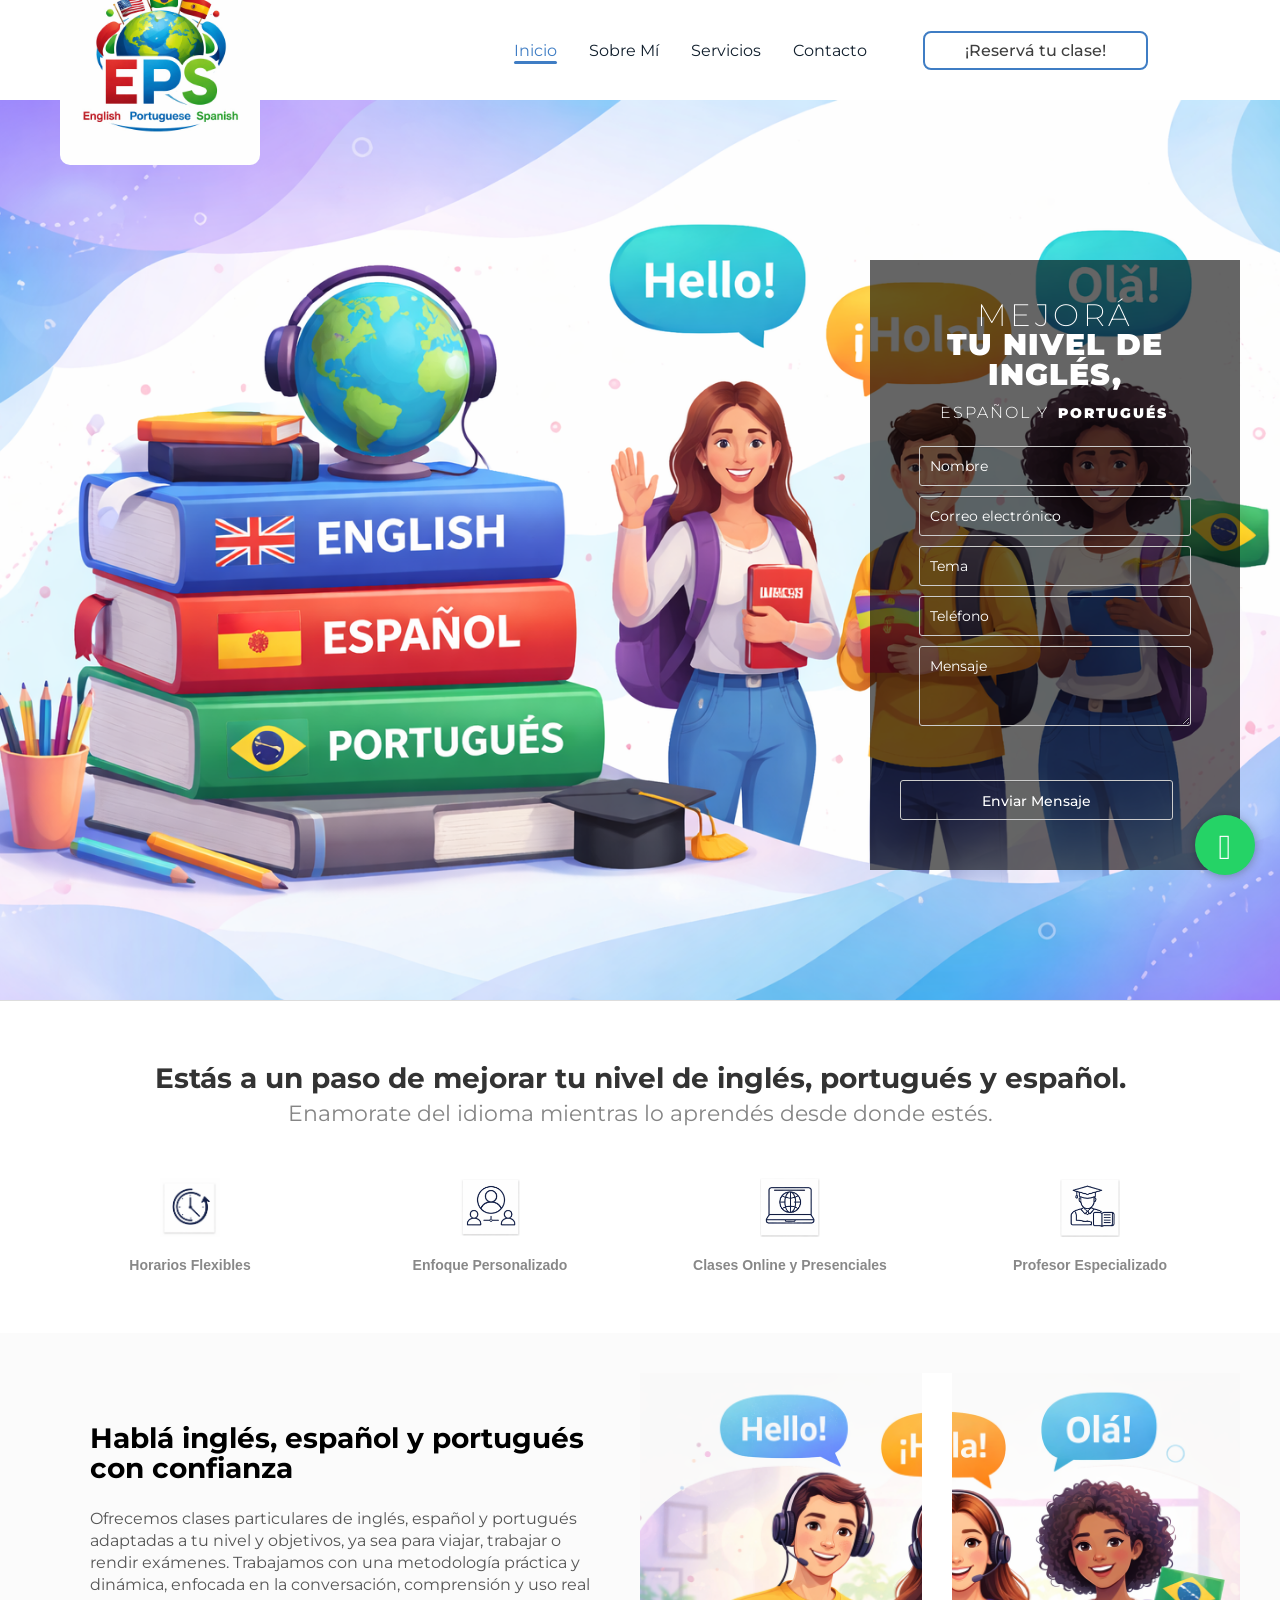
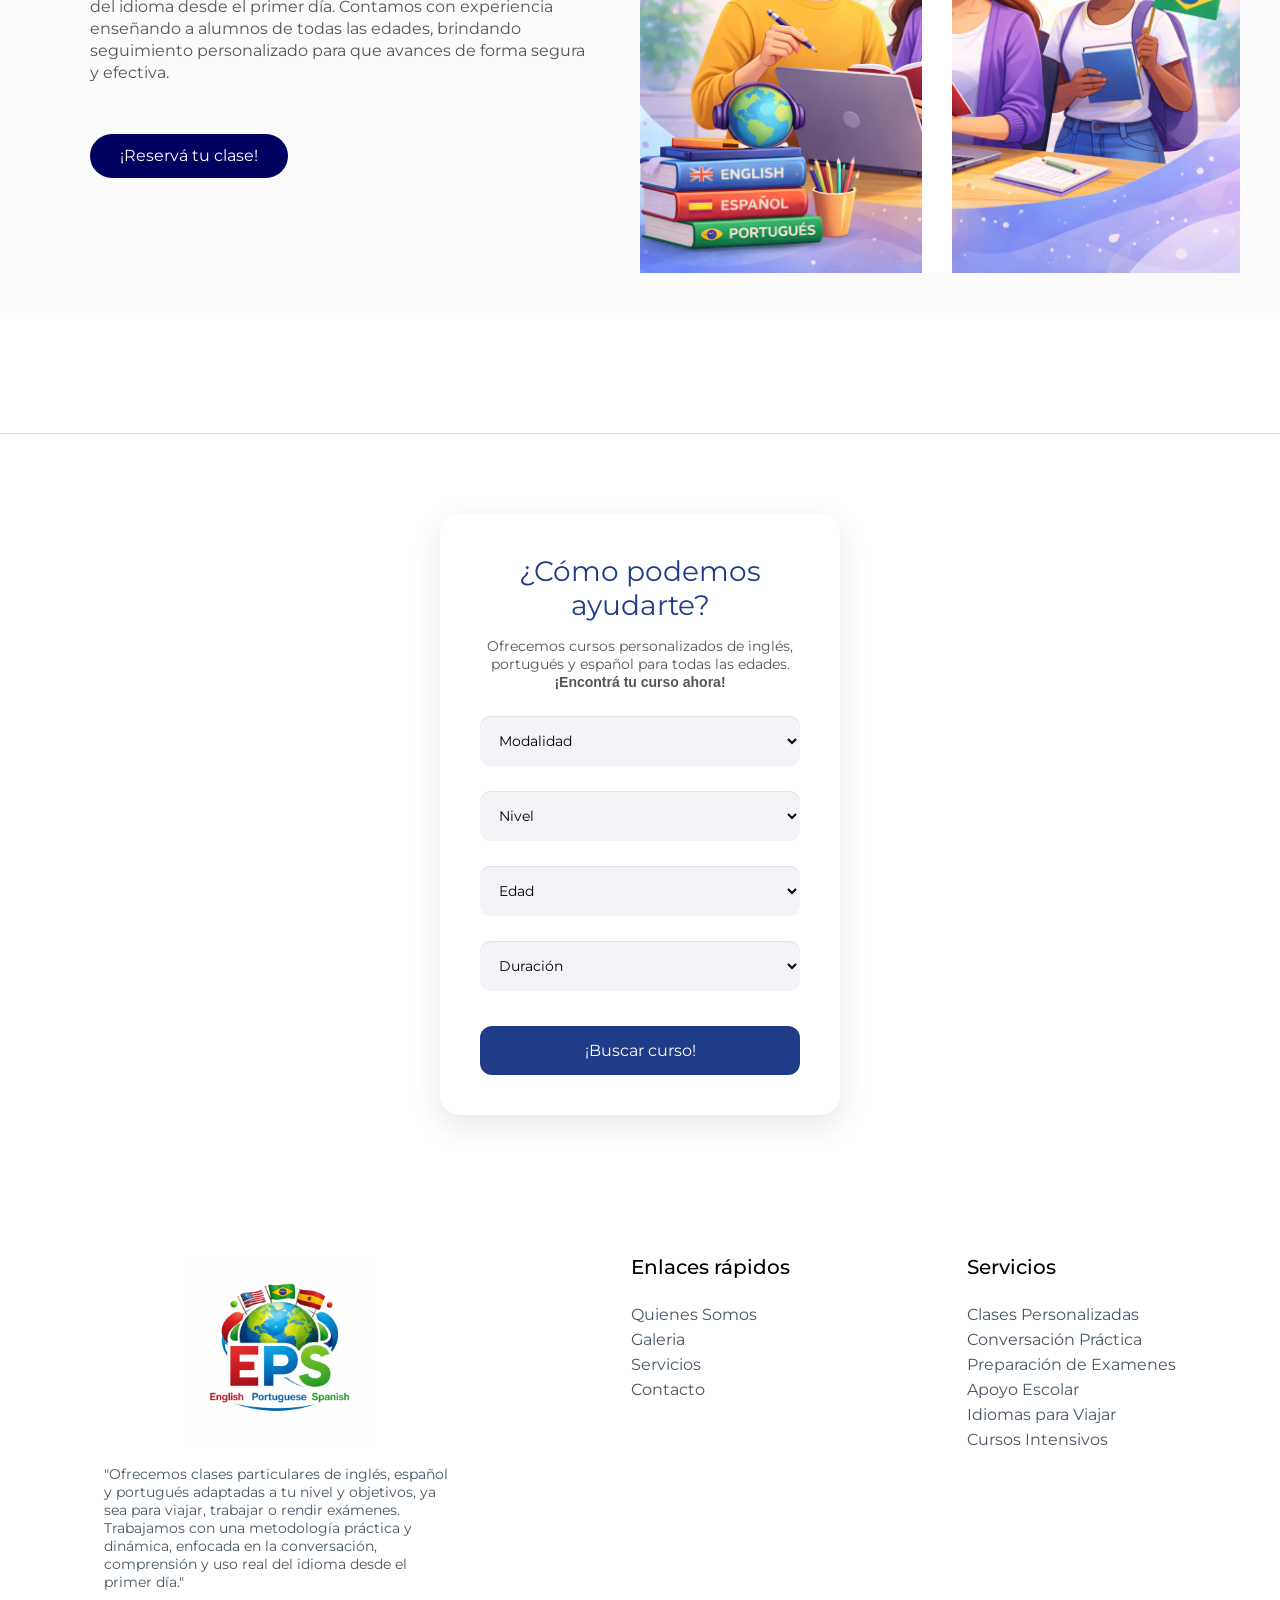
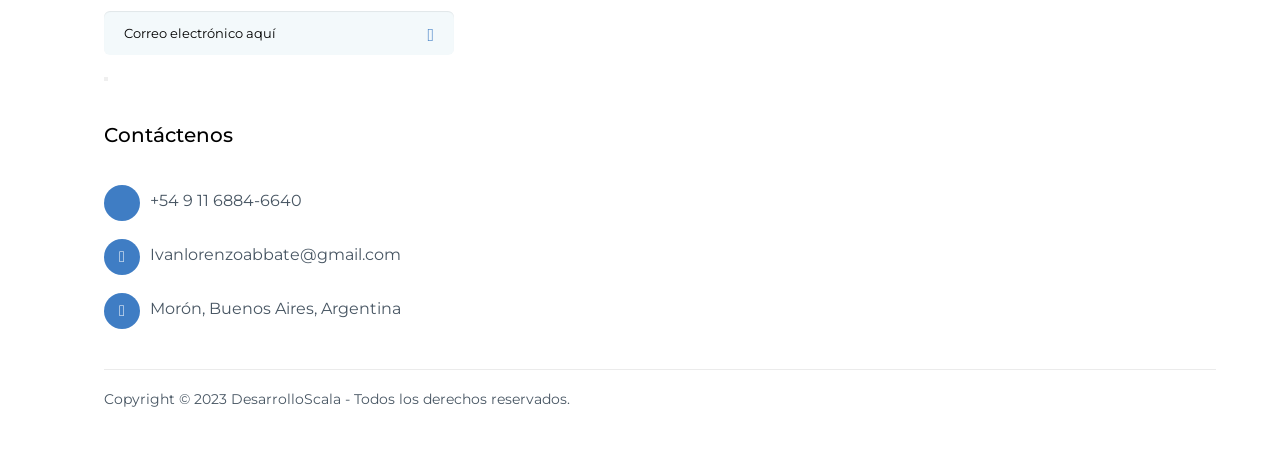
==== commit 34543872: "modifindex" ====
--- a/index.html
+++ b/index.html
@@ -69,22 +69,9 @@
 <noscript><img height="1" width="1" style="display:none"
 src="https://www.facebook.com/tr?id=1571798859969605&ev=PageView&noscript=1"
 /></noscript>
-<!-- End Meta Pixel Code -->
 </head>
 <body>
 
-<!--<div id="btn-actions">
-	
-	<ul>
-
-		
-			<li><a href="javascript:;" class="whatsapp"><i class="fa fa-whatsapp"></i></a></li>
-			<li><a href="tel:1145514496" class="telefono"><i class="fa fa-phone"></i></a></li>
-
-						
-	</ul>
-	
-</div-->
 
 
 <header>
@@ -100,7 +87,6 @@
                     <li><a href="./index.html" class="inicio active">Inicio</a></li>
                     <li><a href="./paginas/nosotros.html" class="sobre">Sobre Mí</a></li>
                     <li><a href="./paginas/servicios.html" class="servicios">Servicios</a></li>
-                    <!--<li><a href="./paginas/galeria.html" class="obras">Galeria</a></li>-->
                     <li><a href="./paginas/contacto.html" class="contacto">Contacto</a></li>
                 </ul>
             </nav>
@@ -128,46 +114,6 @@
 </header>
 
 
-<!--<div id="m1">
-
-    <div class="b1">
-    
-        <div class="d1">
-        
-            <a href="https://www.superservicesrl.com.ar/landingpage/">
-                <img src="" alt="">
-
-            </a>
-        
-        </div>
-
-        
-        <div class="d2">
-
-            <div class="t2 telefono">
-            	<a href="tel:1145514496"><i class="fa fa-phone"></i> (11) 4551-4496</a>
-            </div>
-
-            <div class="t2 telefono">
-            	<a href="tel:1145514479"><i class="fa fa-phone"></i> (11) 4551-4479</a>
-            </div>
-
-
-             
-
-            <div class="whatsapp">
-                <a href="javascript:;"><i class="fa fa-whatsapp"></i></a>
-            </div>
-
-            
-        </div>
-    
-    <div class="clear"></div>
-    </div>
-        
-<div class="clear"></div>
-</div>-->
-
 
 
 <a href="https://wa.me/5491168846640?" target="_blank" class="btn-wsp" target="_blank">
@@ -178,11 +124,6 @@
 <div id="m3">
 	
     <div class="b1">
-    
-    	<!--<div class="d2">
-        <div class="clear"></div>
-        </div>-->
-
         <div class="d1 contacto">
 
             
@@ -191,21 +132,6 @@
 					<label>MEJORÁ </label>
 					<label>TU NIVEL DE INGLÉS,</label>
 					<label>ESPAÑOL Y  <span>  PORTUGUÉS</span></label>
-
-                    <!--<div style="display:none;">
-						<input type="text" id="mail2" name="mail2" />
-						<input type="text" id="web2" name="web2" value="http://" />
-                	</div>
-
-                    <input type="text" id="nombre" name="nombre" placeholder="Nombre" required>
-                    <input type="tel" id="telefono" name="telefono" placeholder="Teléfono" required>
-                    <input type="email" id="email" name="email" placeholder="Email" required>
-                    <textarea id="mensaje" name="mensaje" placeholder="Mensaje" required></textarea>
-                
-	                <button type="submit"><i class="fa fa-paper-plane-o"></i> Enviar Mensaje</button>
-
-                    <input type="hidden" name="_next" value="http://127.0.0.1:5501/">
-                <input type="hidden" name="_captcha" value="false">-->
                 <input type="text" placeholder="Nombre" name="nombre">
                 <input type="email" placeholder="Correo electrónico" 
                 name="correo">
@@ -346,263 +272,60 @@
 	
 <div class="b1">
 
-	<!--<div class="title">Trabajamos Todas las Marcas</div>
-
-	<ul class="content-slider">
-
-		 
-
-		<li>
-			<div class="icon"><img src="imagenes/banderabr.jpg" /></div>
-		</li>
-		
-		 
-
-		<li>
-			<div class="icon"><img src="imagenes/banderaespaña.png" /></div>
-		</li>
-		
-		 
-
-		<li>
-			<div class="icon"><img src="imagenes/banderainglaterra.jfif" /></div>
-		</li>
-		
-		 
-
-		<!--<li>
-			<div class="icon"><img src="imagenes/banderainglaterra.jfif" /></div>
-		</li>
-		
-		 
-
-		<li>
-			<div class="icon"><img src="imagenes/5.jpg" /></div>
-		</li>
-		
-		 
-
-		<li>
-			<div class="icon"><img src="imagenes/6.jpg" /></div>
-		</li>
-		
-		 
-
-		<li>
-			<div class="icon"><img src="imagenes/7.jpg" /></div>
-		</li>
-		
-		 
-
-		<li>
-			<div class="icon"><img src="imagenes/8.jpg" /></div>
-		</li>
-		
-		 
-
-		<li>
-			<div class="icon"><img src="imagenes/9.jpg" /></div>
-		</li>
-		
-		 
-
-		<li>
-			<div class="icon"><img src="imagenes/10.jpg" /></div>
-		</li>
-		
-		 
-
-		<li>
-			<div class="icon"><img src="imagenes/11.jpg" /></div>
-		</li>
-		
-		 
-
-		<li>
-			<div class="icon"><img src="imagenes/12.jpg" /></div>
-		</li>
-		
-		 
-
-		<li>
-			<div class="icon"><img src="imagenes/13.jpg" /></div>
-		</li>
-		
-		 
-
-		<li>
-			<div class="icon"><img src="imagenes/14.jpg" /></div>
-		</li>
-		
-		 
-
-		<li>
-			<div class="icon"><img src="imagenes/15.jpg" /></div>
-		</li>
-		
-		 
-
-		<li>
-			<div class="icon"><img src="imagenes/16.jpg" /></div>
-		</li>
-		
-		 
-
-		<li>
-			<div class="icon"><img src="imagenes/17.jpg" /></div>
-		</li>-->
-		
-				
-	</ul>
-	
-
 <div class="clear"></div>
 </div>
 
 <div class="clear"></div>
 </div>
 
-<!--<div id="m7">
-
-	<div class="b3">
-
-		<div class="datos">
-						
-			<div class="content">
-
-				<div class="icono"><i class="fa fa-phone"></i></div>
-				<div class="text" style="margin: 0">
-				<span>Llamanos</span>
-				<a href="javascript:;" class="whatsapp btn">(11) 4551-4496</a>
-				<a href="javascript:;" class="whatsapp btn">(11) 4551-4479</a>
-				</div>
-			</div>
-
-			<div class="content">
-
-				<div class="icono"><i class="fa fa-whatsapp"></i></div>
-				<div class="text">
-				<span>Whatsapp</span>
-				<a href="javascript:;" class="whatsapp btn">+54 (911) 3649-1251</a>
-				</div>
-			</div>
-
-			<div class="content">
-
-				<div class="icono"><i class="fa fa-envelope-o"></i></div>
-				<div class="text">
-				<span>email</span>
-				<a href="javascript:;" class="whatsapp btn">info@superservicesrl.com.ar</a>
-				</div>
-			</div>
-
-			<div class="content">
-
-				<div class="icono"><i class="fa fa-map-marker"></i></div>
-				<div class="text">
-				<span>direccion</span>
-				<a href="javascript:;" class="whatsapp btn">Av. Alvarez Thomas 1140 - Capital Federal</a>
-				</div>
-			</div>
-
-			<div class="content">
-
-				<div class="icono"><i class="fa fa-clock-o"></i></div>
-				<div class="text" style="margin:0;">
-				<span>horario de atención</span>
-				<a href="javascript:;" class="whatsapp btn">Lunes a Viernes de 9:30 a 13 hs. y 14 a 18 hs.</a>
-				</div>
-			</div>
-        </div>
-
-        <div class="form">
-        	
-				 <form id="contacto" name="contacto" method="post" action="" autocomplete="off">
-            	
-					<label>Envíanos tu Consulta</label>
-
-                    <div style="display:none;">
-						<input type="text" id="mail2" name="mail2" />
-						<input type="text" id="web2" name="web2" value="http://" />
-                	</div>
-
-                    <input type="text" id="nombre" name="nombre" placeholder="Nombre" required>
-                    <input type="tel" id="telefono" name="telefono" placeholder="Teléfono" required>
-                    <input type="email" id="email" name="email" placeholder="Email" required>
-                    <textarea id="mensaje" name="mensaje" placeholder="Mensaje" required></textarea>
-                
-	                <button type="submit"><i class="fa fa-paper-plane-o"></i> Enviar Mensaje</button>
-                    
-            	</form>
-        </div>
-
-        <div class="clear"></div>
-    </div>
-
-	
-		<div class="b2">
-		
-			
-		<div class="clear"></div>
-		</div>
+
+<section class="form-section">
+  <div class="form-container">
     
-     
-<div class="clear"></div>
-</div>-->
-
-
-<!--<div id="footer">
-
-	<div class="b1">
-    
-        <div class="d1">
-        2024 ©  Todos los derechos reservados.
-        <div class="clear"></div>    
-        </div>
-      
-    
-    <div class="clear"></div>    
-    </div>
-
-<div class="clear"></div>    
-</div>-->
-
-<!--Contactenos-->
-
-<div class="container__contact div__offset" id="contacto">
-    <div class="location__maps">
-        <iframe src="https://www.google.com/maps/embed?pb=!1m18!1m12!1m3!1d3282.242683359825!2d-58.608989810762026!3d-34.64857359008065!2m3!1f0!2f0!3f0!3m2!1i1024!2i768!4f13.1!3m3!1m2!1s0x95bcc7790bc7ee61%3A0x1bd8795369b2e24d!2sDalmacio%20V%C3%A9lez%20Sarsfield%20180%2C%20B1706CMD%20Haedo%2C%20Provincia%20de%20Buenos%20Aires!5e0!3m2!1ses-419!2sar!4v1775752096725!5m2!1ses-419!2sar" width="600" height="450" style="border:0;" allowfullscreen="" loading="lazy" referrerpolicy="no-referrer-when-downgrade"></iframe>
-    </div>
-    <div class="form__contact">
-        <h2>Envianos tu consulta</h2>
-        <form action="https://formsubmit.co/scalalucasmartin@gmail.com" method="POST" name="formulario_contacto" netlify>
-            <div class="name__email">
-                <input type="text" placeholder="Nombre" name="nombre">
-                <input type="email" placeholder="Correo electrónico" name="correo">
-            </div>
-            <div class="subject__telephone">
-                <input type="text" placeholder="Tema" name="tema">
-                <input type="text" placeholder="Teléfono" name="telefono">
-            </div>
-
-            <textarea name="mensaje" placeholder="Mensaje" name="mensaje"></textarea>
-            
-            <input type="submit" class="btn__text" value="Enviar Mensaje">
-
-            <input type="hidden" name="_next" value="https://compumoron.com">
-            <input type="hidden" name="_captcha" value="false">
-
-        </form>
-    </div>
-
-    <div class="modal__message-send" id="mensaje">
-        <div class="message">
-            <h1>Su mensaje ha sido enviado correctamente</h1>
-            <p>Nos estaremos poniendo en contacto con usted lo antes posible. Muchas gracias por su solicitud.</p>
-            <a href="index.html">Aceptar</a>
-        </div>
-    </div>
-</div>
+    <h2>¿Cómo podemos ayudarte?</h2>
+    <p>
+      Ofrecemos cursos personalizados de inglés, portugués y español para todas las edades.  
+      <strong>¡Encontrá tu curso ahora!</strong>
+    </p>
+
+   <form id="formulario">
+
+  <!-- Modalidad -->
+  <select id="modalidad">
+    <option disabled selected>Modalidad</option>
+    <option>Online</option>
+  </select>
+
+  <!-- Nivel -->
+  <select id="nivel">
+    <option disabled selected>Nivel</option>
+    <option>Principiante</option>
+    <option>Intermedio</option>
+    <option>Avanzado</option>
+  </select>
+
+  <!-- Edad -->
+  <select id="edad">
+    <option disabled selected>Edad</option>
+  </select>
+
+  <!-- Duración -->
+  <select id="duracion">
+    <option disabled selected>Duración</option>
+    <option>Trimestral</option>
+    <option>Cuatrimestral</option>
+    <option>Semestral</option>
+    <option>Anual</option>
+  </select>
+
+  <button type="submit">¡Buscar curso!</button>
+
+</form>
+
+  </div>
+</section>
+
+
 
 
 <footer>
@@ -671,6 +394,48 @@
 </div>
 </footer>
 
+<script>
+document.addEventListener("DOMContentLoaded", function () {
+
+  // ✅ Generar edades UNA SOLA VEZ
+  const edadSelect = document.getElementById("edad");
+
+  for (let i = 1; i <= 100; i++) {
+    let option = document.createElement("option");
+    option.value = i;
+    option.textContent = i;
+    edadSelect.appendChild(option);
+  }
+
+  // ✅ Formulario
+  const form = document.getElementById("formulario");
+
+  form.addEventListener("submit", function(e) {
+
+    e.preventDefault(); // 🔴 IMPORTANTE
+
+    const modalidad = document.getElementById("modalidad").value;
+    const nivel = document.getElementById("nivel").value;
+    const edad = document.getElementById("edad").value;
+    const duracion = document.getElementById("duracion").value;
+
+    const mensaje = `Hola Iván! 👋 Estoy interesado en tus clases:
+
+📌 Modalidad: ${modalidad}
+📌 Nivel: ${nivel}
+📌 Edad: ${edad}
+📌 Duración: ${duracion}`;
+
+    const telefono = "5491168846640";
+
+    const url = `https://wa.me/${telefono}?text=${encodeURIComponent(mensaje)}`;
+
+    window.open(url, "_blank");
+  });
+
+});
+</script>
+
 
 <script type="text/javascript" src="https://ajax.googleapis.com/ajax/libs/jquery/1.8.3/jquery.min.js"></script>
 <script type="text/javascript">
@@ -781,8 +546,10 @@
 }});
 
 </script>
+
 <script src="https://kit.fontawesome.com/4946a7d77f.js" crossorigin="anonymous"></script>
 <script src="./js/script.js"></script>
 
 </body>
+
 </html>
--- a/estilos/estilos.css
+++ b/estilos/estilos.css
@@ -133,6 +133,75 @@
 
 .menu .socialMedia img {
     width: 20px;
+}
+
+.form-section {
+  display: flex;
+  justify-content: center;
+  margin: 80px 0;
+}
+
+.form-container {
+  background: #ffffff;
+  padding: 40px;
+  border-radius: 20px;
+  width: 400px;
+  text-align: center;
+
+  box-shadow: 0 10px 30px rgba(0,0,0,0.1);
+}
+
+.form-container h2 {
+  color: #1f3c88;
+  margin-bottom: 15px;
+  font-size: 28px;
+}
+
+.form-container p {
+  color: #555;
+  font-size: 14px;
+  margin-bottom: 25px;
+}
+
+.form-container form {
+  display: flex;
+  flex-direction: column;
+  gap: 15px;
+}
+
+/* SELECTS */
+.form-container select {
+  padding: 15px;
+  border-radius: 10px;
+  border: none;
+  background: #f2f4f7;
+  font-size: 14px;
+  cursor: pointer;
+
+  transition: 0.3s;
+}
+
+.form-container select:focus {
+  outline: none;
+  background: #e6ebf2;
+}
+
+/* BOTÓN */
+.form-container button {
+  margin-top: 10px;
+  padding: 15px;
+  border-radius: 12px;
+  border: none;
+  background: #1f3c88;
+  color: white;
+  font-size: 16px;
+  cursor: pointer;
+
+  transition: 0.3s;
+}
+
+.form-container button:hover {
+  background: #162d66;
 }
 
 /*Menu hamburguesa*/
@@ -913,13 +982,40 @@
   }
   
   .cards {
+    
     display: flex;
     justify-content: center;
     align-items: center;
     margin-top: 5%;
     gap: 8%;
   }
-  
+
+  .flip-card img{
+ width: 300px;
+  height: 300px;
+  background: #fff;
+  overflow: hidden;
+
+
+  transition: transform 0.3s ease;
+}
+
+.flip-card:hover {
+  transform: translateY(-8px);
+  }
+
+
+img {
+
+  max-width: 100%;
+  height: auto;
+}
+
+
+.flip-card:hover {
+  transform: translateY(-8px);
+}
+
   .flip-card {
     width: 100%;
     background-color: transparent;
@@ -1200,6 +1296,7 @@
     }
 
     .cards{ 
+        margin-top: 50%;
         display: flex;
         flex-direction: column;
         align-items: center;
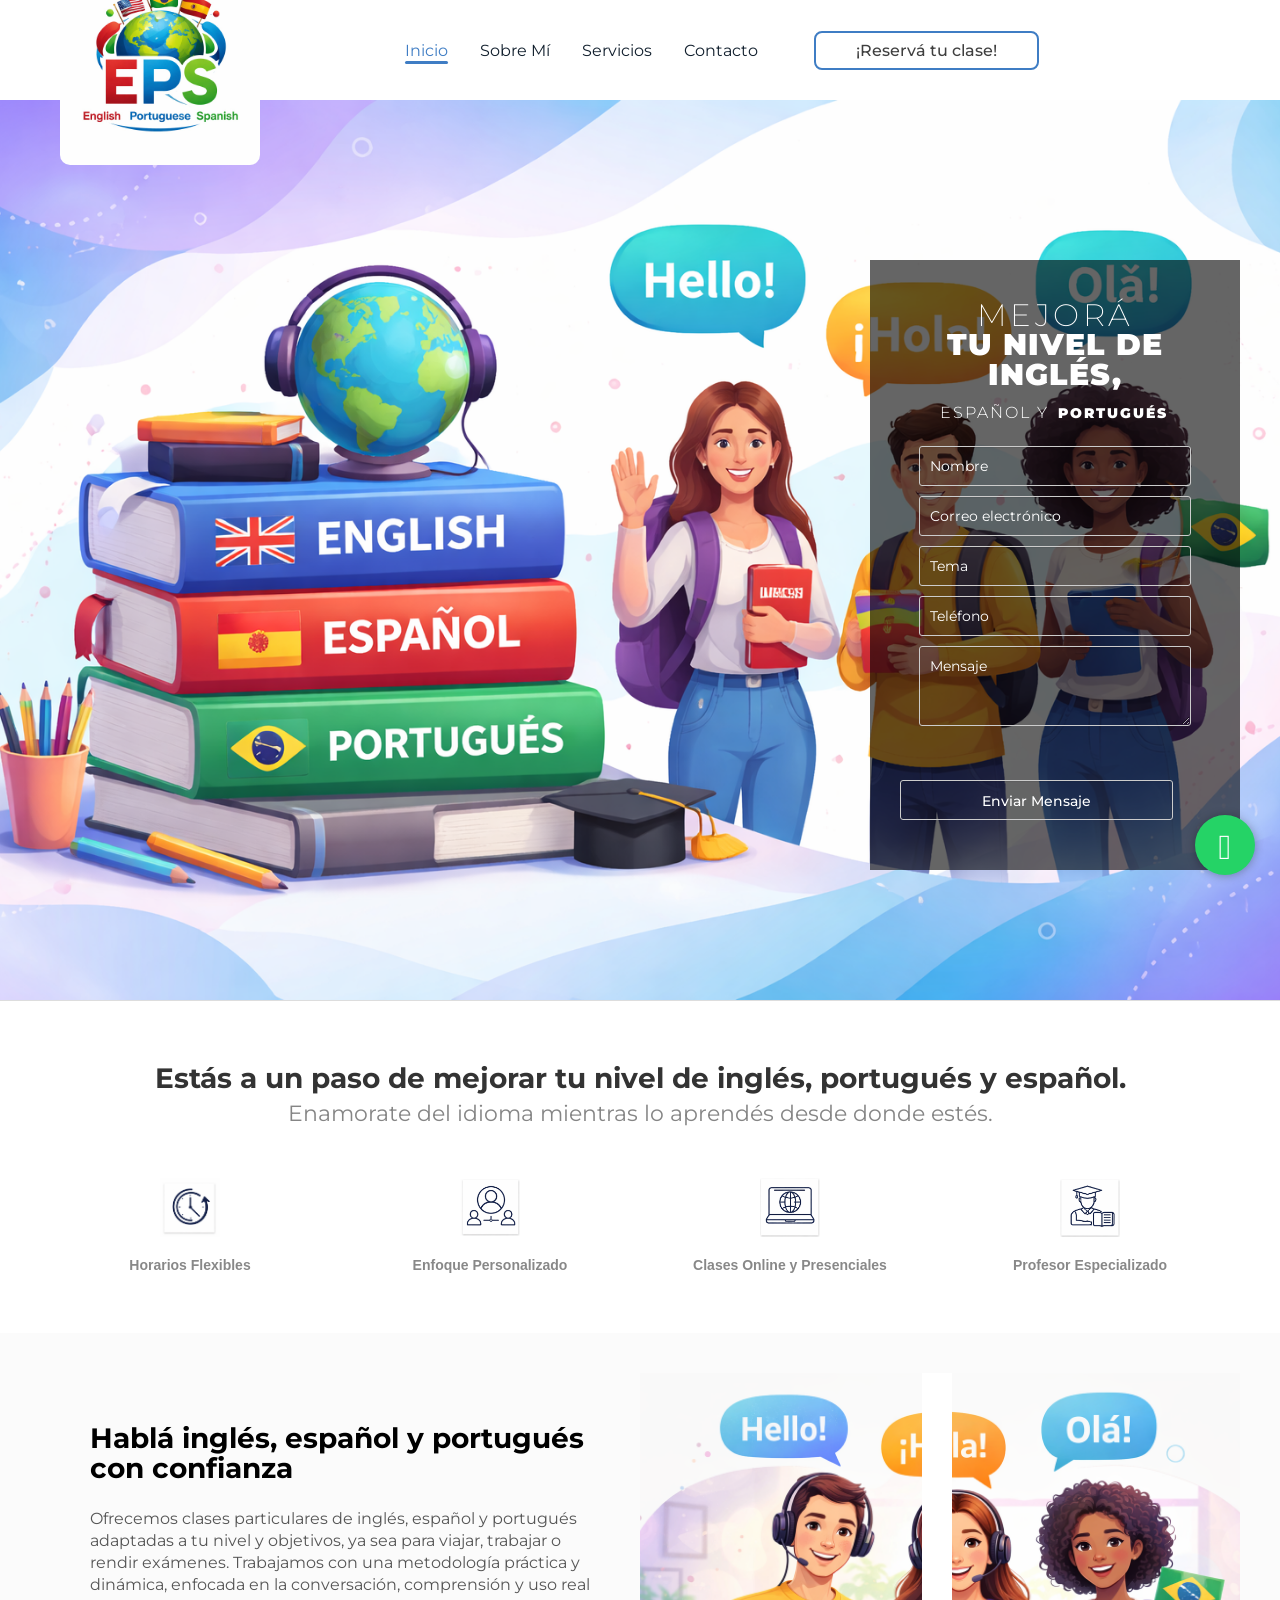
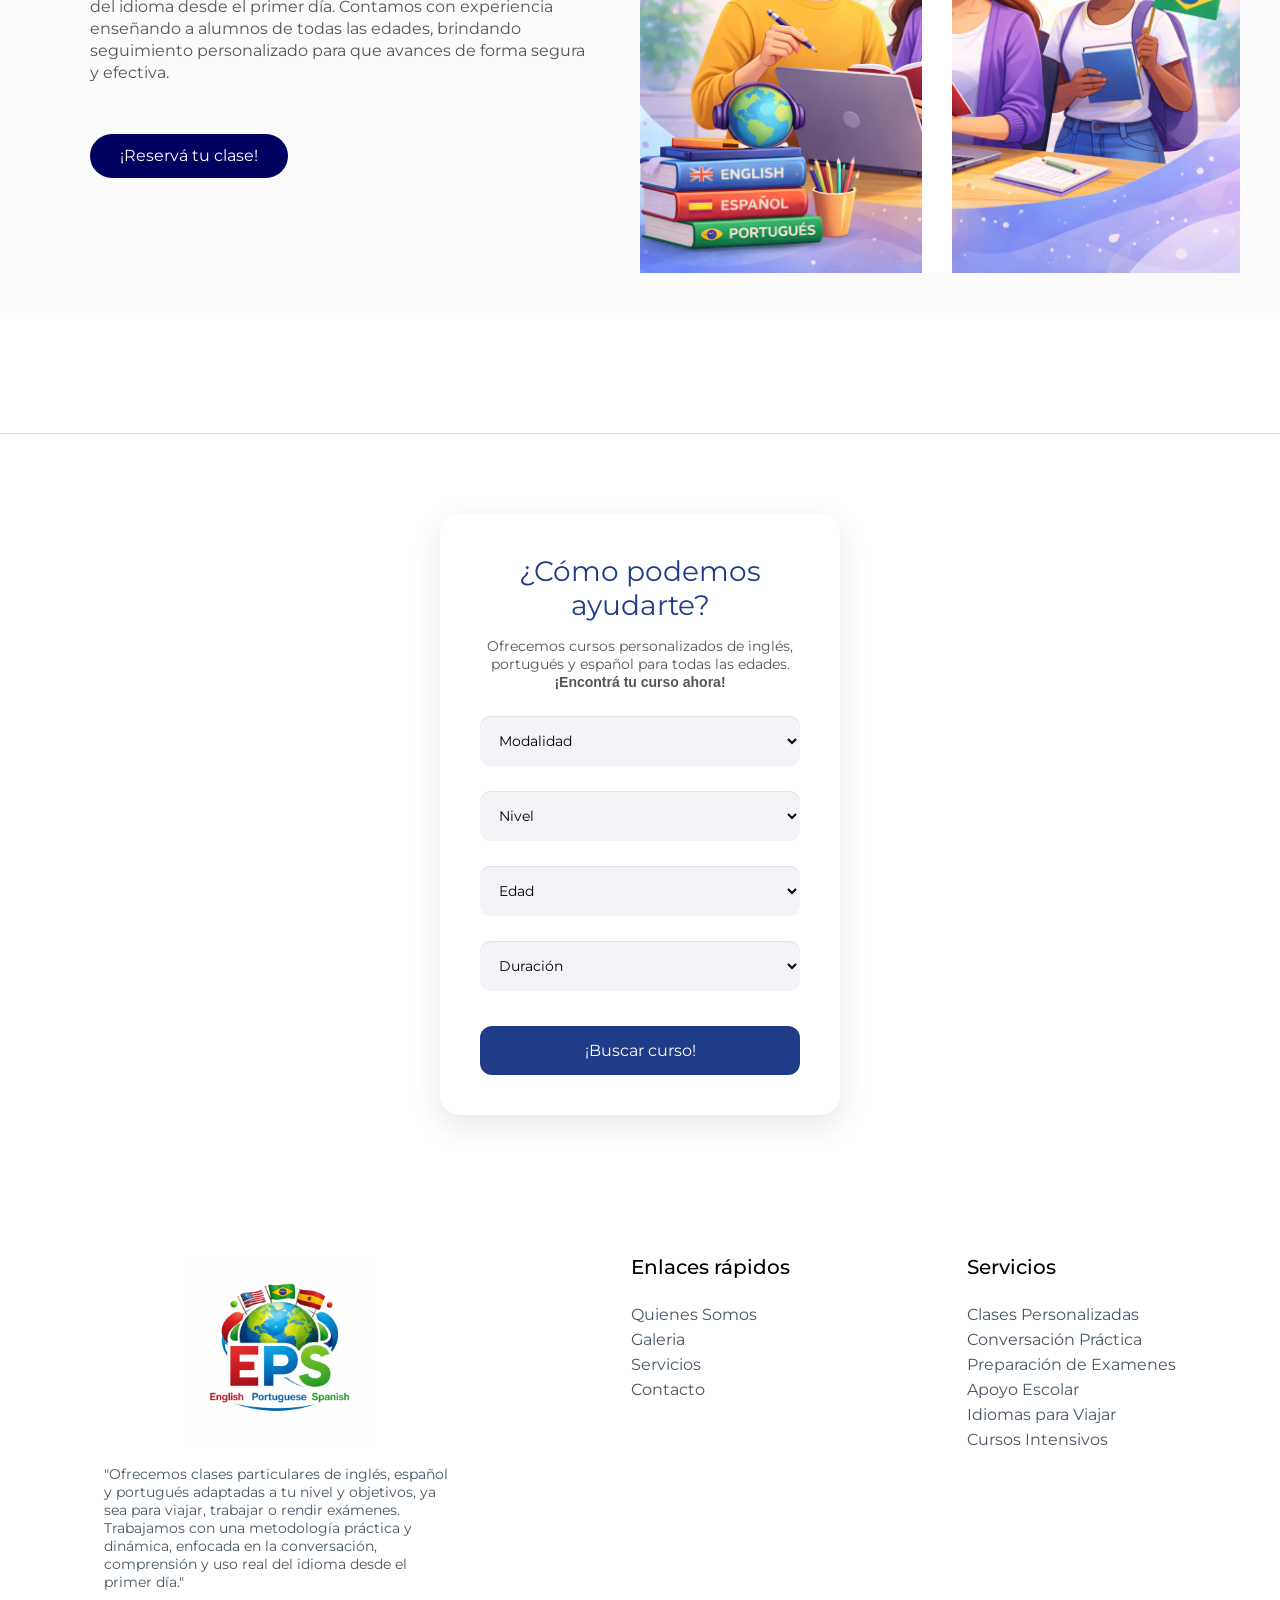
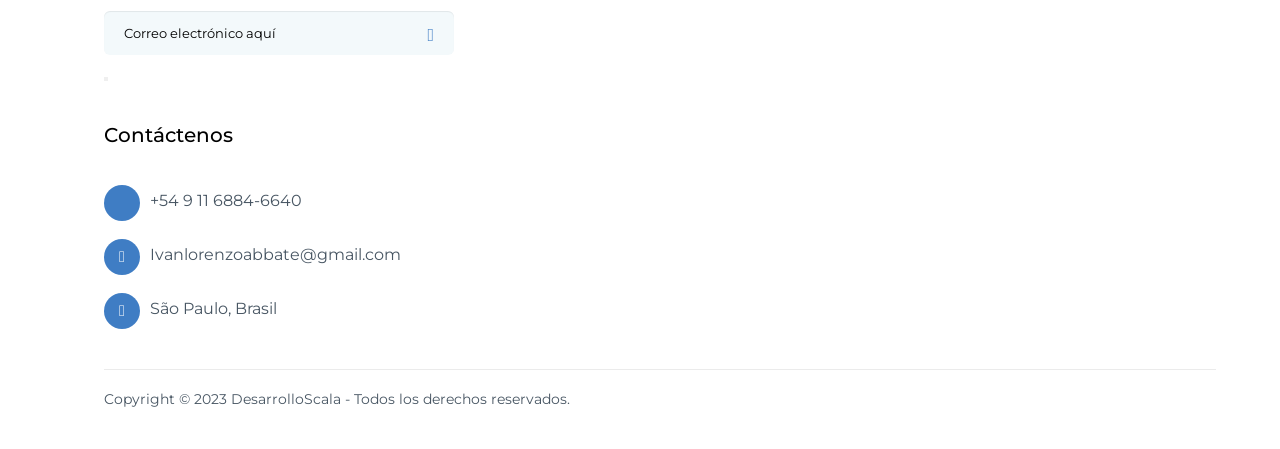
==== commit 3500aada: "commit" ====
--- a/index.html
+++ b/index.html
@@ -373,7 +373,7 @@
             </div>
             <div class="box__contact-footer">
                 <i class="fa-solid fa-location-arrow"></i>
-                <a href="https://goo.gl/maps/LVK9XuxUy6vmvh2VA" target="_blank">Morón, Buenos Aires, Argentina</a>
+                <a href="https://goo.gl/maps/LVK9XuxUy6vmvh2VA" target="_blank">São Paulo, Brasil</a>
             </div>
         </div>
     </div>
--- a/estilos/estilos.css
+++ b/estilos/estilos.css
@@ -202,6 +202,328 @@
 
 .form-container button:hover {
   background: #162d66;
+}
+
+
+/*seccion servicios*/
+
+.modalidades {
+  background: #f5f7fa;
+  padding: 100px 20px;
+}
+
+.container {
+  max-width: 1300px; /* 👈 más ancho */
+  margin: 0 auto;
+  padding: 0 40px;   /* 👈 aire lateral */
+}
+
+.subtitulo {
+  font-size: 13px;
+  letter-spacing: 3px;
+  font-weight: 500;
+}
+
+.modalidades h2 {
+  font-size: 42px;   /* antes 34px */
+  font-weight: 700;
+  line-height: 1.2;
+}
+
+.descripcion {
+  font-size: 17px;
+  line-height: 1.6;
+}
+
+/* FILAS */
+.fila {
+  display: grid;
+  grid-template-columns: 60px 1fr 300px;
+  align-items: center;
+  gap: 20px;
+  padding: 30px 0;
+}
+
+/* ICONO */
+.icono {
+  font-size: 28px;
+  text-align: center;
+}
+
+/* TEXTO */
+.contenido h3 {
+  font-size: 20px;
+  font-weight: 600;
+  margin-bottom: 12px;
+}
+
+.contenido p {
+  font-size: 15.5px;
+  line-height: 1.7;
+  margin-bottom: 6px;
+}
+
+/* BOTONES */
+.acciones {
+  display: flex;
+  flex-direction: column;
+  gap: 10px;
+}
+
+.btn-primary {
+  background: #3b82f6;
+  color: white;
+  padding: 12px;
+  border-radius: 25px;
+  text-align: center;
+  cursor: pointer;
+}
+
+.btn-secondary {
+  background: #1f2937;
+  color: white;
+  padding: 12px;
+  border-radius: 25px;
+  text-align: center;
+  cursor: pointer;
+}
+
+/* INFO DERECHA */
+.info-derecha {
+  text-align: right;
+  color: #9ca3af;
+}
+
+.info-derecha strong {
+  display: block;
+  font-size: 18px;
+  color: #cbd5e1;
+}
+
+/* LINEA */
+hr {
+  border: none;
+  border-top: 1px solid #e5e7eb;
+}
+
+/* NOTA */
+.nota {
+  font-size: 14px;
+}
+/* CARDS */
+.card {
+  background: #ffffff;
+  padding: 28px 30px;
+  border-radius: 16px;
+  width: 340px;
+  box-shadow: 0 10px 30px rgba(0,0,0,0.05);
+  transition: all 0.3s ease;
+}
+
+.card:hover {
+  transform: translateY(-6px);
+}
+
+.card h3 {
+  font-size: 16px;
+  margin-bottom: 15px;
+  font-weight: 600;
+}
+
+.card p {
+  font-size: 14px;
+  color: #4b5563;
+  margin-bottom: 8px;
+}
+
+/* NOTA */
+.nota {
+  margin-top: 70px;
+  font-size: 13px;
+  color: #9ca3af;
+  text-align: center;
+}
+
+
+/*servicios parte II*/
+.metodologia-section {
+  background: #f5f7fa;
+  padding: 100px 20px;
+}
+
+.metodologia-section {
+  font-size: 16px; /* base solo para esta sección */
+}
+
+.metodologia-section h2 {
+  font-size: 38px;
+}
+
+.metodologia-section p {
+  font-size: 15px;
+}
+
+/* CONTENEDOR */
+.meto-container {
+  max-width: 1300px;
+  margin: 0 auto;
+  display: grid;
+  grid-template-columns: 260px 1fr;
+  gap: 40px;
+}
+
+/* SIDEBAR */
+.meto-sidebar {
+  display: flex;
+  align-items: center;
+  padding-top: 40px; /* 👈 empuja un poco hacia abajo */
+}
+
+.meto-btn {
+  background: #3b82f6;
+  color: white;
+  padding: 16px 30px;
+  border-radius: 40px;
+  font-size: 16px;
+  font-weight: 500;
+}
+
+/* CONTENIDO */
+.meto-content {
+  background: #ffffff;
+  padding: 60px;
+  border-radius: 16px;
+}
+
+/* TEXTOS */
+.meto-subtitulo {
+  font-size: 12px;
+  letter-spacing: 3px;
+  color: #5b8def;
+  margin-bottom: 10px;
+}
+
+.meto-content h2 {
+  font-size: 38px;
+  margin-bottom: 15px;
+}
+
+.meto-descripcion {
+  font-size: 16px;
+  color: #6b7280;
+  margin-bottom: 40px;
+}
+
+/* ITEMS */
+.meto-item {
+  display: flex;
+  gap: 20px;
+  margin-bottom: 25px;
+}
+
+.icono {
+  font-size: 26px;
+}
+
+.meto-item h3 {
+  font-size: 20px;
+  margin-bottom: 5px;
+}
+
+.meto-item p {
+  font-size: 15px;
+  color: #6b7280;
+}
+
+/* FOOTER */
+.meto-footer {
+  margin-top: 30px;
+  font-size: 14px;
+  color: #6b7280;
+}
+
+
+/*Servicios III*/
+
+.tabla-section {
+  padding: 100px 20px;
+  background: #f5f7fa;
+}
+
+.tabla-container {
+  max-width: 1200px;
+  margin: 0 auto;
+}
+
+/* 👇 SCROLL LATERAL */
+.tabla-scroll {
+  width: 100%;
+  overflow-x: auto;
+}
+
+/* TABLA */
+.tabla-cursos {
+  width: 100%;
+  min-width: 800px; /* 👈 clave para que no se rompa */
+  border-collapse: collapse;
+  background: #f3e9df;
+  border-radius: 16px;
+  overflow: hidden;
+}
+
+/* HEAD */
+.tabla-cursos thead {
+  background: #e9ded2;
+}
+
+.tabla-cursos th {
+  text-align: left;
+  padding: 20px;
+  font-size: 18px;
+  font-weight: 600;
+  color: #2d2d2d;
+}
+
+/* CELDAS */
+.tabla-cursos td {
+  padding: 22px;
+  font-size: 16px;
+  color: #3a3a3a;
+  vertical-align: top;
+}
+
+/* LINEAS */
+.tabla-cursos tr {
+  border-bottom: 1px solid #e0d6ca;
+}
+
+.tabla-cursos tr:last-child {
+  border-bottom: none;
+}
+
+/* COLUMNAS */
+.tabla-cursos td:nth-child(1) {
+  width: 35%;
+}
+
+.tabla-cursos td:nth-child(2) {
+  width: 25%;
+}
+
+.tabla-cursos td:nth-child(3) {
+  width: 40%;
+}
+
+/* ✨ SCROLL PRO (opcional pero recomendado) */
+.tabla-scroll::-webkit-scrollbar {
+  height: 6px;
+}
+
+.tabla-scroll::-webkit-scrollbar-thumb {
+  background: #d1c7bb;
+  border-radius: 10px;
+}
+
 }
 
 /*Menu hamburguesa*/
@@ -818,110 +1140,8 @@
 
 /* GALERIA */
 
-.container{
-    display: flex;
-    flex-direction: column;
-    justify-content: center;
-    align-items: center;
-    text-align: center;
-    margin: 40px 20px 0 20px;
-    margin-top: 5%;
-  }
+
   
-  .container .heading{
-    width: 50%;
-    padding-bottom: 50px;
-  }
-  .container .heading h3{
-    font-size: 3em;
-    font-weight: bolder;
-    padding-bottom: 10px;
-    border-bottom: 3px solid #222;
-  }
-  
-  .container .heading h3 span{
-    font-weight: 100;
-  }
-  .container .box{
-   display: flex;
-   flex-direction: row;
-   justify-content: space-between;
-   width: 100%;
-   gap: 15px;
-}
-
-.heading > h4{
-    margin-top: 5%;
-}
-
-.container .dream h2{
-    font-size: 2em;
-    font-weight: bolder;
-    color: var(--color_text-primary);
-}
-
-.dream > h2:hover{
-    cursor: pointer;
-    text-decoration: underline;
-    opacity: 0.8;
-}
-  
-  .container .box .dream{
-    display: flex;
-    flex-direction: column;
-    width: 32.5%;
-  }
-  
-  .container .box .dream img{
-    width: 100%;
-    padding-bottom: 15px;
-    border-radius: 5px;
-    cursor: pointer;
-  }
-  
-  .container .btn{
-    margin: 40px 0 70px 0;
-    padding: 15px 40px ;
-    border-radius: 5px;
-  }
-  
-  .container .btn a{
-   color: #fff;
-   font-size: 1.2em;
-   text-decoration: none;
-   font-weight: bolder;
-   letter-spacing: 3px;
-  }
-
-  .btnn{
-    margin-top: 2%;
-  }
-
-  .ful-img{
-    width: 100%;
-    height: 100vh;
-    background-color: rgba(0, 0,0, 0.9);
-    position: fixed;
-    top: 0;
-    left: 0;
-    display: none;
-    align-items: center;
-    justify-content: center;
-    z-index: 99;
-}
-.ful-img span{
-    position: absolute;
-    top: 5%;
-    right: 5%;
-    font-size: 30px;
-    color: #fff;
-    cursor: pointer;
-}
-
-.ful-img img{
-    width: 90%;
-    max-width: 600px;
-}
 
 /*SERVICIOS*/
 
@@ -1069,7 +1289,152 @@
     color: white;
     transform: rotateY(180deg);
   }
+
+  
     
+
+@media (max-width: 900px) {
+
+  /* 🔥 estructura principal */
+  .meto-container {
+    grid-template-columns: 1fr;
+    gap: 30px;
+  }
+
+  /* botón arriba centrado */
+  .meto-sidebar {
+    justify-content: center;
+  }
+
+  .meto-btn {
+    font-size: 15px;
+    padding: 14px 24px;
+  }
+
+  /* contenido */
+  .meto-content {
+    padding: 35px 25px;
+  }
+
+  /* título */
+  .metodologia-section h2 {
+    font-size: 28px;
+    line-height: 1.2;
+  }
+
+  /* subtítulo */
+  .meto-subtitulo {
+    text-align: center;
+  }
+
+  /* descripción */
+  .meto-descripcion {
+    font-size: 15px;
+    text-align: center;
+  }
+
+  /* items */
+  .meto-item {
+    gap: 15px;
+  }
+
+  .icono {
+    font-size: 22px;
+  }
+
+  .meto-item h3 {
+    font-size: 17px;
+  }
+
+  .meto-item p {
+    font-size: 14px;
+  }
+
+  /* footer */
+  .meto-footer {
+    font-size: 13px;
+    text-align: center;
+  }
+
+}
+
+
+  @media (max-width: 768px) {
+
+  .modalidades {
+    padding: 60px 20px;
+  }
+
+  .modalidades h2 {
+    font-size: 28px;
+    text-align: center;
+  }
+
+  .descripcion {
+    font-size: 15px;
+    text-align: center;
+    margin-bottom: 40px;
+  }
+
+  .subtitulo {
+    text-align: center;
+  }
+
+  /* 👇 CLAVE: pasa de 3 columnas a 1 */
+  .fila {
+    display: flex;
+    flex-direction: column;
+    align-items: flex-start;
+    gap: 15px;
+  }
+
+  /* icono arriba */
+  .icono {
+    font-size: 24px;
+  }
+
+  /* contenido */
+  .contenido h3 {
+    font-size: 18px;
+  }
+
+  .contenido p {
+    font-size: 14px;
+  }
+
+  /* botones full width */
+  .acciones {
+    width: 100%;
+  }
+
+  .btn-primary,
+  .btn-secondary {
+    width: 100%;
+    text-align: center;
+  }
+
+  /* info derecha pasa abajo */
+  .info-derecha {
+    text-align: left;
+    margin-top: 10px;
+  }
+
+}
+
+@media (max-width: 1024px) {
+
+  .fila {
+    grid-template-columns: 50px 1fr 200px;
+    gap: 15px;
+  }
+
+  .btn-primary,
+  .btn-secondary {
+    font-size: 14px;
+    padding: 10px;
+  }
+
+}
 
 
   
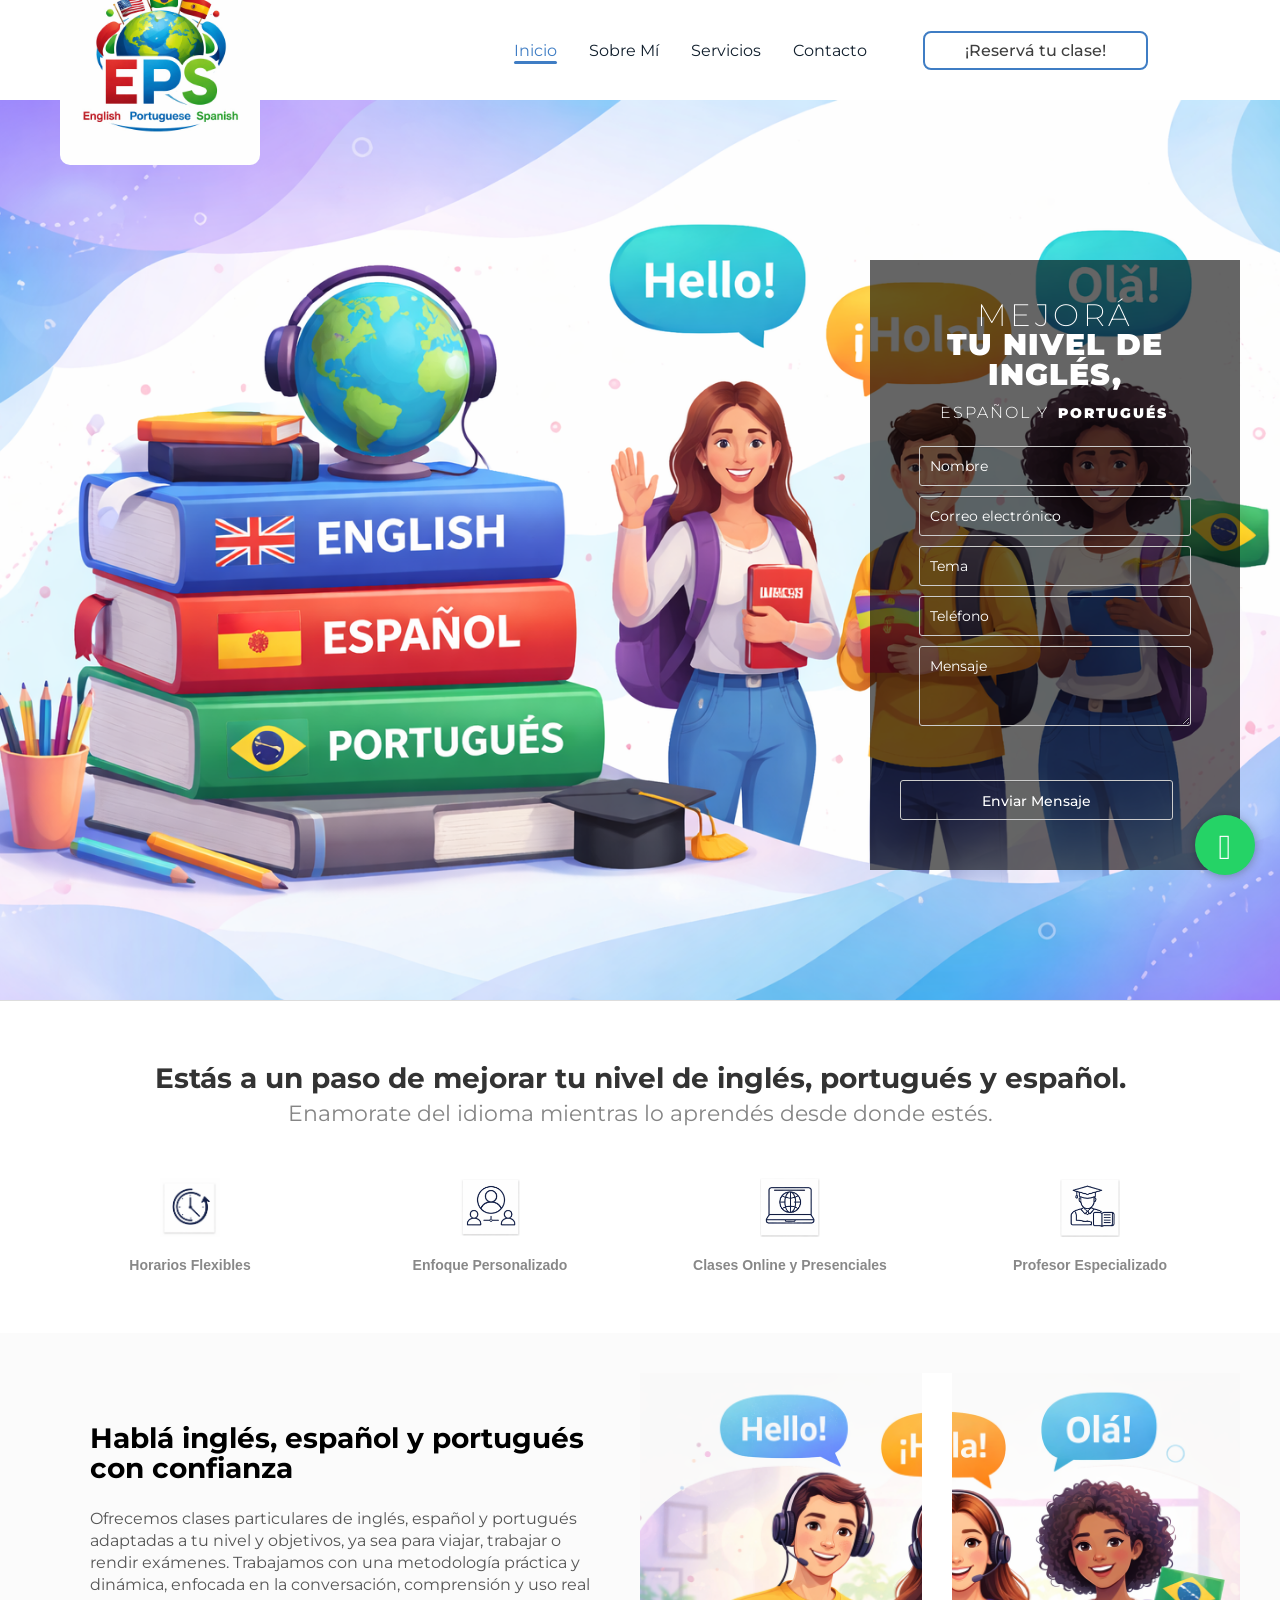
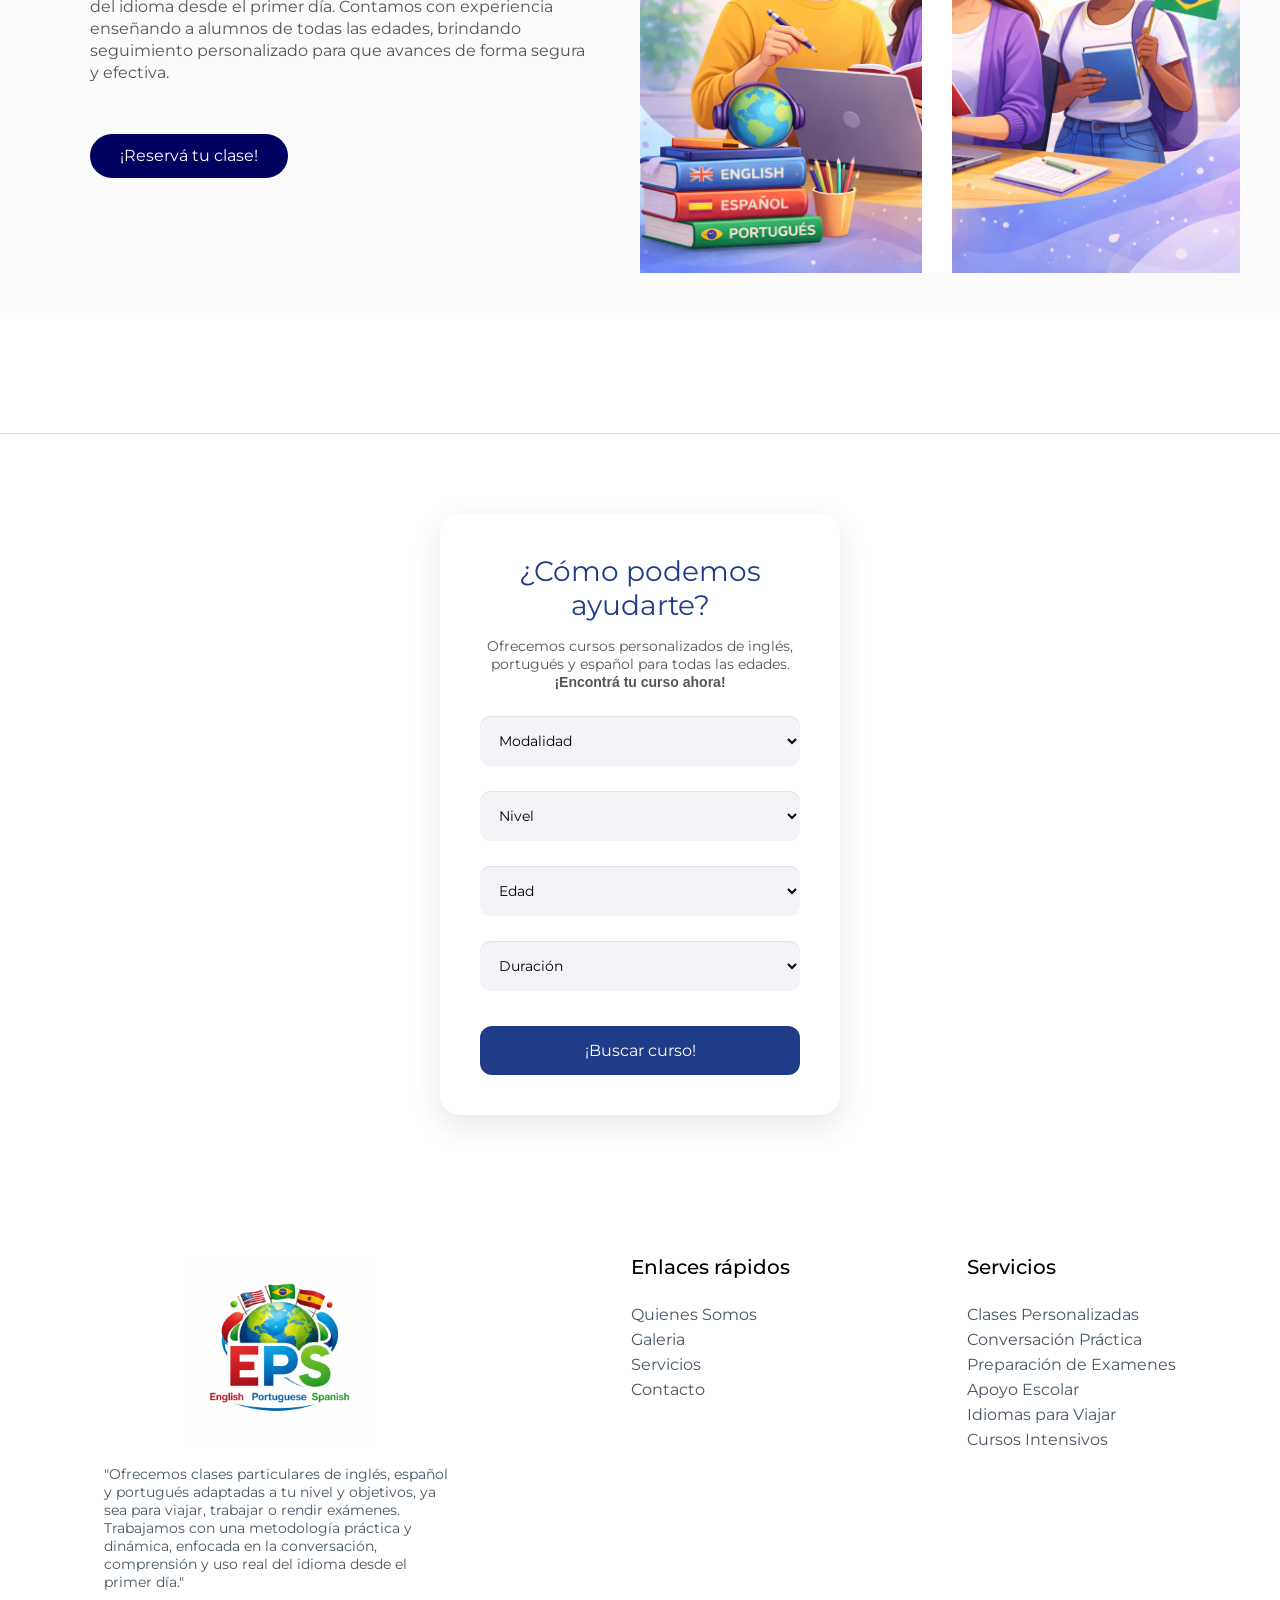
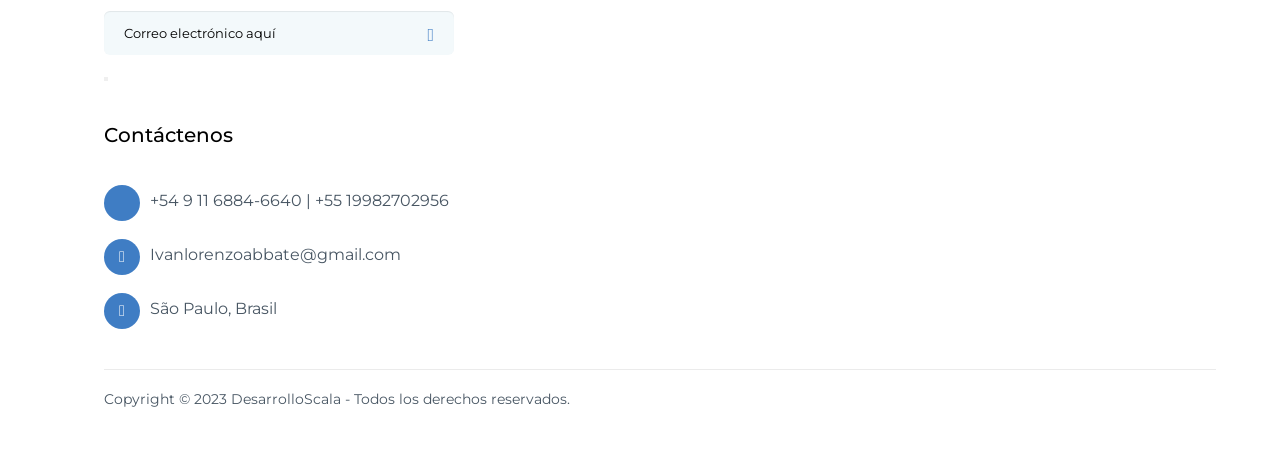
==== commit 75985194: "commit" ====
--- a/index.html
+++ b/index.html
@@ -94,13 +94,13 @@
             <a href="https://wa.me/5491168846640?text=¡Buenas, Iván%20Abbate! %20¡Me%20interesa%20el%20servicio!" target="_blank" class="btn__quote">¡Reservá tu clase!</a>
 
             <div class="socialMedia">
-                <a href="https://www.facebook.com/p/Compu-Mor%C3%B3n-100057719265848/?_rdr" target="_blank">
+                <a href="https://www.facebook.com/people/EPS-Language-Academy/61572344850446/?mibextid=wwXIfr&rdid=QHSkrbDcNcwDfZoO&share_url=https%3A%2F%2Fwww.facebook.com%2Fshare%2F18Dds65CNV%2F%3Fmibextid%3DwwXIfr" target="_blank">
                     <img src="./imagenes/facebook.png" alt="">
                 </a>
                 <a href="#">
                     <img src="./imagenes/twitter.png" alt="">
                 </a>
-                <a href="https://www.instagram.com/compu.moron/" target="_blank">
+                <a href="https://www.instagram.com/epslanguage?igsh=MTdyOXFldjRzNW5wZg%3D%3D&utm_source=qr" target="_blank">
                     <img src="./imagenes/instagram.png" alt="">
                 </a>
             </div>
@@ -365,7 +365,7 @@
             <h2>Contáctenos</h2>
             <div class="box__contact-footer">
                 <i class="fa-solid fa-phone-flip"></i>
-                <a href="https://wa.me/5491168846640?text=¡Buenas,Iván%20Abbate! %20¡Me%20interesa%20el%20servicio!" target="_blank">+54 9 11 6884-6640</a>
+                <a href="https://wa.me/5491168846640?text=¡Buenas,Iván%20Abbate! %20¡Me%20interesa%20el%20servicio!" target="_blank">+54 9 11 6884-6640 | +55 19982702956</a>
             </div>
             <div class="box__contact-footer">
                 <i class="fa-solid fa-envelope"></i>
@@ -380,13 +380,13 @@
     <div class="row__copyright-footer">
         <p>Copyright © 2023 DesarrolloScala - Todos los derechos reservados.</p>
         <div class="socialMedia">
-            <a href="https://www.facebook.com/p/Compu-Mor%C3%B3n-100057719265848/?_rdr" target="_blank">
+            <a href="https://www.facebook.com/people/EPS-Language-Academy/61572344850446/?mibextid=wwXIfr&rdid=QHSkrbDcNcwDfZoO&share_url=https%3A%2F%2Fwww.facebook.com%2Fshare%2F18Dds65CNV%2F%3Fmibextid%3DwwXIfr" target="_blank">
                 <img src="./imagenes/facebook.png" alt="">
             </a>
             <a href="#">
                 <img src="./imagenes/twitter.png" alt="">
             </a>
-            <a href="https://www.instagram.com/compu.moron/" target="_blank">
+            <a href="https://www.instagram.com/epslanguage?igsh=MTdyOXFldjRzNW5wZg%3D%3D&utm_source=qr" target="_blank">
                 <img src="./imagenes/instagram.png" alt="">
             </a>
         </div>
--- a/estilos/estilos.css
+++ b/estilos/estilos.css
@@ -524,7 +524,139 @@
   border-radius: 10px;
 }
 
-}
+/*Servicios IV*/
+
+/* FONDO CON GRADIENTE */
+.promo-section {
+  padding: 120px 20px;
+  background: linear-gradient(135deg, #3b82f6, #6366f1);
+  display: flex;
+  justify-content: center;
+}
+
+/* CARD */
+.promo-card {
+  background: white;
+  padding: 60px 40px;
+  border-radius: 24px;
+  max-width: 700px;
+  width: 100%;
+  text-align: center;
+  box-shadow: 0 30px 60px rgba(0,0,0,0.15);
+  position: relative;
+  overflow: hidden;
+}
+
+/* BADGE */
+.promo-badge {
+  position: absolute;
+  top: 20px;
+  right: -40px;
+  background: #ef4444;
+  color: white;
+  padding: 10px 60px;
+  font-size: 12px;
+  transform: rotate(45deg);
+  font-weight: 600;
+}
+
+/* TITULO */
+.promo-card h1 {
+  font-size: 40px;
+  margin-bottom: 15px;
+}
+
+/* DESC */
+.promo-desc {
+  font-size: 17px;
+  color: #6b7280;
+  margin-bottom: 30px;
+}
+
+/* HORARIOS */
+.promo-horarios {
+  display: flex;
+  justify-content: center;
+  gap: 20px;
+  margin-bottom: 30px;
+}
+
+.promo-horarios span {
+  background: #eef2ff;
+  padding: 12px 20px;
+  border-radius: 30px;
+  font-size: 14px;
+}
+
+/* PRECIOS */
+.promo-precio {
+  display: flex;
+  justify-content: center;
+  align-items: center;
+  gap: 20px;
+  margin-bottom: 25px;
+}
+
+.precio-anterior {
+  font-size: 20px;
+  color: #9ca3af;
+  text-decoration: line-through;
+}
+
+.precio-actual {
+  font-size: 42px;
+  font-weight: 800;
+  color: #10b981;
+}
+
+/* EXTRA */
+.promo-extra {
+  font-size: 14px;
+  color: #9ca3af;
+  margin-bottom: 30px;
+}
+
+/* BOTON */
+.promo-btn {
+  display: inline-block;
+  background: linear-gradient(135deg, #3b82f6, #6366f1);
+  color: white;
+  padding: 16px 30px;
+  border-radius: 40px;
+  font-size: 16px;
+  text-decoration: none;
+  transition: 0.3s;
+}
+
+/* HOVER */
+.promo-btn:hover {
+  transform: translateY(-3px);
+  box-shadow: 0 10px 20px rgba(0,0,0,0.2);
+}
+
+
+@media (max-width: 768px) {
+
+  .promo-card {
+    padding: 40px 20px;
+  }
+
+  .promo-card h1 {
+    font-size: 28px;
+  }
+
+  .promo-horarios {
+    flex-direction: column;
+    gap: 10px;
+  }
+
+  .precio-actual {
+    font-size: 30px;
+  }
+
+}
+
+
 
 /*Menu hamburguesa*/
 
